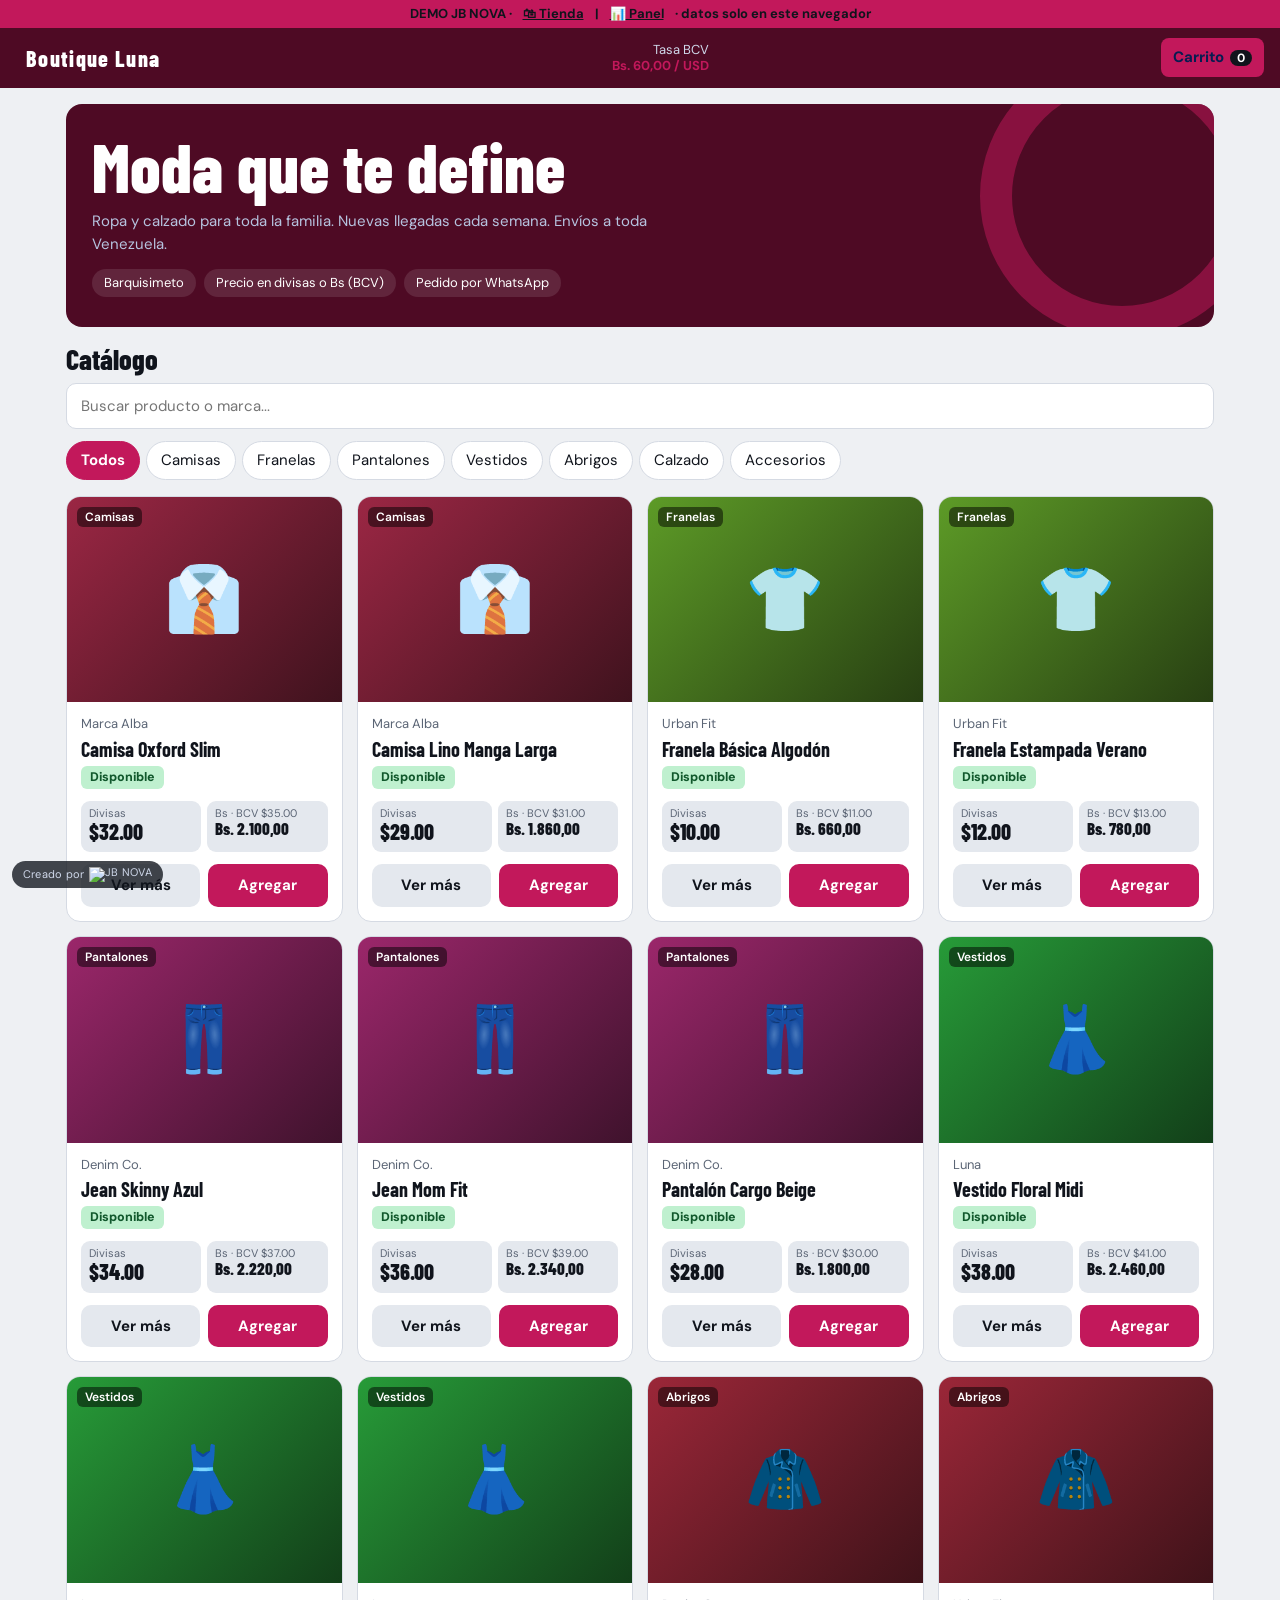
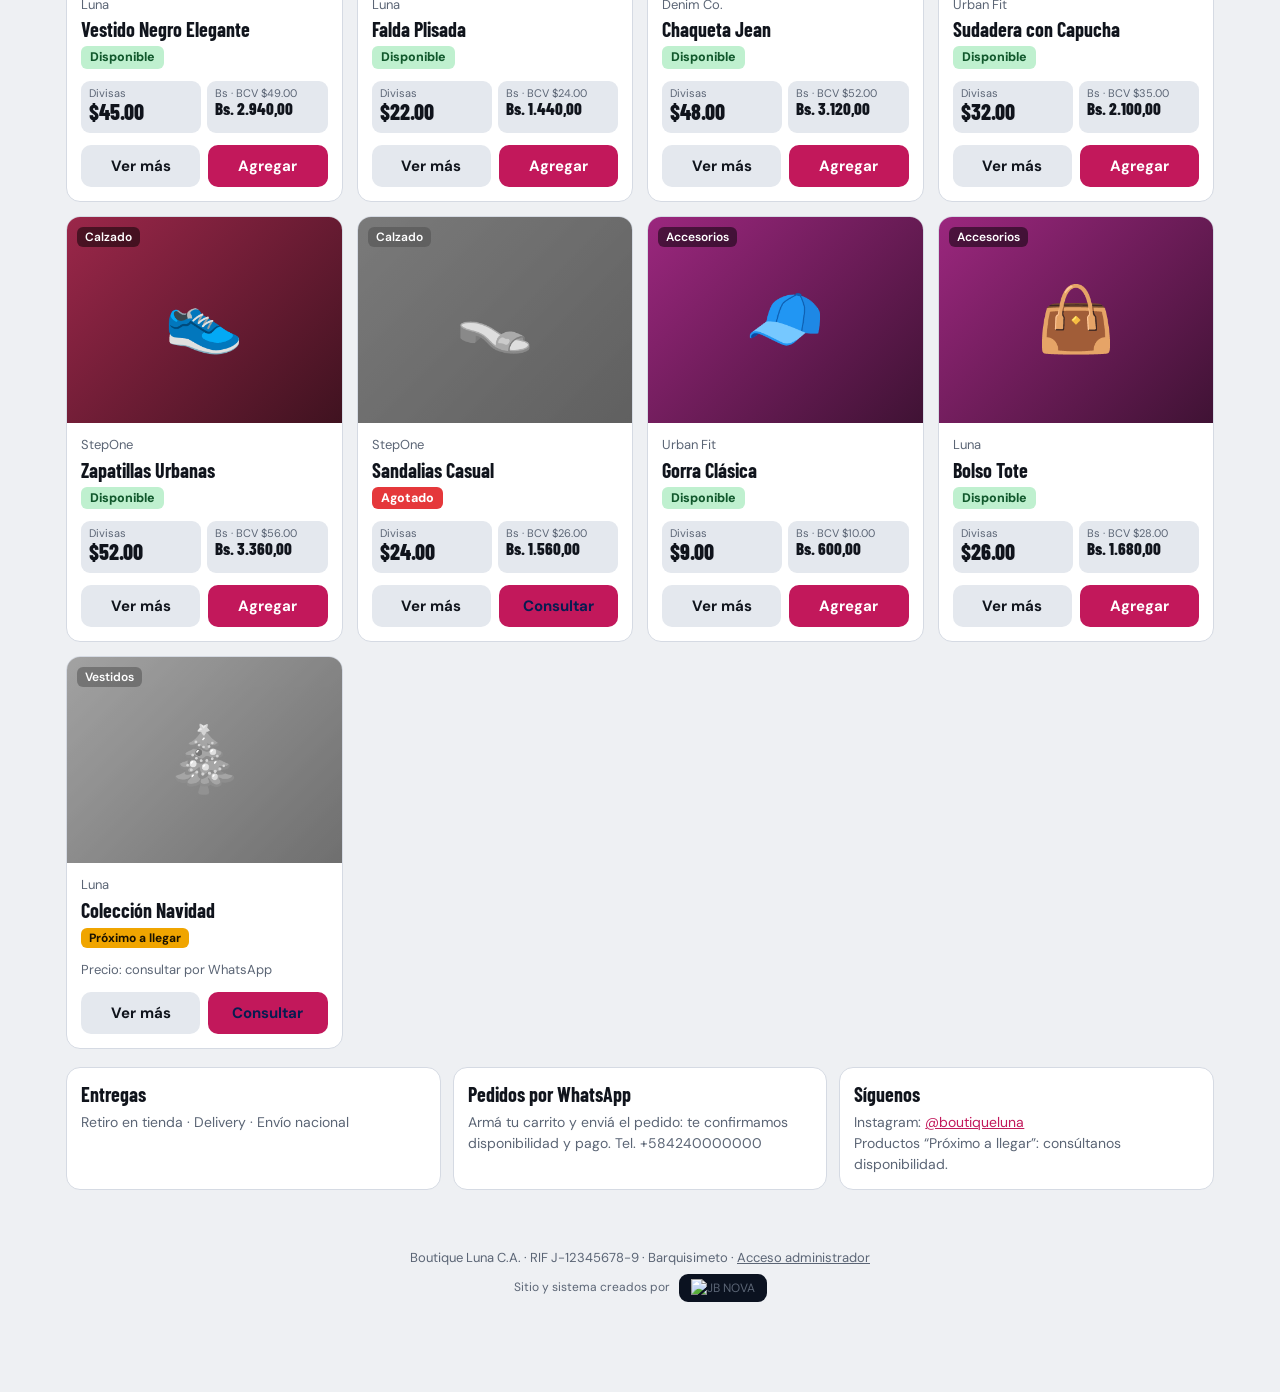
==== demo/index.html @ 73c5af09 "Base inicial: Panel Base (web + backend), demo Boutique Luna y plan de Novi Co-Authored-By: Claude S" ====
<!DOCTYPE html>
<html lang="es">
<head><base href="/">
<meta charset="utf-8">
<meta name="viewport" content="width=device-width, initial-scale=1, viewport-fit=cover">
<title>JB NOVA · Demo Panel de ventas e inventario</title><link rel="icon" href="icon-nav.png">
<link href="https://fonts.googleapis.com/css2?family=Barlow+Condensed:wght@600;700;800&family=DM+Sans:wght@400;500;700&display=swap" rel="stylesheet">
<style>
:root{--bg:#eef0f3;--sf:#fff;--sf2:#e4e8ee;--tx:#10141c;--mt:#5b6575;--bd:#d5dae3;--ac:#0a86b8;--hi:#00a5d6;--ok:#13a05a;--wr:#c98200;--er:#d93a3a;--nav:#071c51;
--hd:"Barlow Condensed","Arial Narrow",Impact,sans-serif;--bf:"DM Sans",system-ui,-apple-system,"Segoe UI",sans-serif}
@media (prefers-color-scheme:dark){:root{--bg:#0c111c;--sf:#151c2b;--sf2:#1d2638;--tx:#eef1f7;--mt:#93a0b8;--bd:#28324a;--ac:#2ba4d3;--nav:#051338}}
*{box-sizing:border-box}
html{scroll-padding-top:70px}
body{margin:0;background:var(--bg);color:var(--tx);font:15px/1.5 var(--bf);padding-bottom:env(safe-area-inset-bottom,0)}
button,input,select,textarea{font:inherit;color:inherit}
button{cursor:pointer}
:focus-visible{outline:3px solid var(--hi);outline-offset:2px}
header.top{position:sticky;top:0;z-index:20;background:var(--nav);color:#fff;display:flex;align-items:center;gap:12px;padding:10px 16px;padding-top:calc(10px + env(safe-area-inset-top,0))}
.logo{display:flex;align-items:center;gap:10px;font:800 26px/1 var(--hd);letter-spacing:.04em;color:#fff;text-decoration:none}
.logo small{display:block;font:500 11px/1 var(--bf);letter-spacing:.02em;color:#9fb0d0;margin-top:3px}
.rate{margin-left:auto;font-size:13px;color:#cfd8ea;text-align:right;line-height:1.2}
.rate b{color:var(--hi)}
.cartb{background:var(--hi);color:#071c51;border:0;border-radius:8px;padding:8px 12px;font-weight:700}
.cartb i{font-style:normal;margin-left:6px;background:#10141c;color:#fff;border-radius:99px;padding:0 7px;font-size:12px}
main{max-width:1180px;margin:0 auto;padding:16px}
.hero{background:var(--nav);color:#fff;border-radius:16px;padding:30px 26px;margin-bottom:18px;position:relative;overflow:hidden}
.hero h1{font:800 clamp(38px,7vw,68px)/.95 var(--hd);margin:0 0 12px;max-width:12em}
.hero p{margin:0 0 14px;color:#b6c3df;max-width:40em;white-space:pre-line}
.hero>*{position:relative;z-index:1}
.hero::after{content:"";position:absolute;right:-50px;top:-50px;width:220px;height:220px;border:32px solid var(--ac);border-radius:50%;opacity:.5;pointer-events:none}
.pills{display:flex;gap:8px;flex-wrap:wrap}
.pills span{background:#ffffff1c;border-radius:99px;padding:4px 12px;font-size:13px;color:#fff}
.sect{font:800 28px/1 var(--hd);margin:6px 0 10px}
.bar{display:flex;gap:10px;margin-bottom:12px}
.bar input{flex:1;min-width:0;padding:11px 14px;border-radius:10px;border:1px solid var(--bd);background:var(--sf)}
.bar .btn{flex-shrink:0;white-space:nowrap}
.chips{display:flex;gap:6px;flex-wrap:wrap;margin-bottom:16px}
.chip{border:1px solid var(--bd);background:var(--sf);border-radius:99px;padding:7px 14px}
.chip.on{background:var(--ac);border-color:var(--ac);color:#fff;font-weight:700}
.grid{display:grid;grid-template-columns:repeat(auto-fill,minmax(220px,1fr));gap:14px}
.card{background:var(--sf);border:1px solid var(--bd);border-radius:14px;overflow:hidden;display:flex;flex-direction:column}
.pic{aspect-ratio:4/3;display:grid;place-items:center;font-size:64px;position:relative;overflow:hidden;cursor:pointer}
.pic img{position:absolute;inset:0;width:100%;height:100%;object-fit:contain;background:#fff}
.pic em{position:absolute;left:10px;top:10px;font:600 12px var(--bf);font-style:normal;background:rgba(0,0,0,.5);color:#fff;border-radius:6px;padding:2px 8px;z-index:1}
.sold{filter:grayscale(1);opacity:.7}
.card .b{padding:12px 14px 14px;display:flex;flex-direction:column;gap:4px;flex:1}
.card h3{margin:0;font:700 20px/1.15 var(--hd);cursor:pointer}
.small{font-size:13px;color:var(--mt)}
.price{font:800 34px/1 var(--hd);margin-top:auto;padding-top:8px}
.row2{display:grid;grid-template-columns:1fr 1fr;gap:8px;margin-top:8px}
.btn{border:0;border-radius:10px;padding:10px 14px;font-weight:700;background:var(--ac);color:#fff}
.btn.hi{background:var(--hi);color:#071c51}
.btn.gh{background:var(--sf2);color:var(--tx)}
.btn.er{background:var(--er)}
.btn.sm{padding:6px 10px;font-size:13px}
.btn:disabled{opacity:.45;cursor:not-allowed}
.badge{display:inline-block;border-radius:6px;padding:1px 8px;font-size:12px;font-weight:700;color:#fff}
.ok{background:var(--ok)}.wr{background:var(--wr)}.er2{background:var(--er)}.pd{background:var(--wr)}.pg{background:var(--ac)}.en{background:var(--ok)}.ca{background:var(--mt)}
.layer{position:fixed;inset:0;z-index:40;display:none}
.layer.open{display:block}
.layer .ov{position:absolute;inset:0;background:rgba(0,0,0,.55)}
.layer .pn{position:absolute;background:var(--sf);overflow:auto;padding:16px}
#drawer .pn{right:0;top:0;bottom:0;width:min(430px,100%)}
#modal .pn{left:50%;top:50%;transform:translate(-50%,-50%);width:min(760px,94%);max-height:92vh;border-radius:16px}
.layer h2{font:800 28px/1 var(--hd);margin:0 0 12px}
.x{float:right;background:var(--sf2);border:0;border-radius:8px;width:34px;height:34px;font-size:18px}
.gal{display:grid;grid-template-columns:1.2fr 1fr;gap:18px}
.gal .pic{border-radius:12px;cursor:default}
.thumbs{display:flex;gap:6px;margin-top:8px;flex-wrap:wrap}
.thumbs img{width:54px;height:54px;object-fit:cover;border-radius:8px;border:2px solid var(--bd);cursor:pointer}
.spec{width:100%;border-collapse:collapse;margin:10px 0}
.spec td{padding:7px 4px;border-bottom:1px solid var(--bd);white-space:normal}
.spec td:first-child{color:var(--mt);width:42%}
.ln{display:flex;gap:10px;align-items:center;padding:8px 0;border-bottom:1px solid var(--bd)}
.ln>div{flex:1}
.qty{display:flex;gap:6px;align-items:center}
.qty button{width:30px;height:30px;border-radius:8px;border:1px solid var(--bd);background:var(--sf2)}
.f{display:grid;gap:8px;margin:12px 0}
.f label{font-size:13px;color:var(--mt);display:grid;gap:3px}
.f input,.f select,.f textarea,.t input,.t select{padding:10px 12px;border-radius:9px;border:1px solid var(--bd);background:var(--bg);width:100%}
.f2{display:grid;grid-template-columns:repeat(auto-fit,minmax(150px,1fr));gap:8px}
footer{text-align:center;color:var(--mt);font-size:13px;padding:24px 16px 90px}
footer a{color:var(--mt)}
#toast{position:fixed;left:50%;bottom:calc(84px + env(safe-area-inset-bottom,0));transform:translateX(-50%);background:var(--tx);color:var(--bg);padding:10px 18px;border-radius:10px;z-index:60;display:none;max-width:90%;text-align:center}
/* panel */
.ptop{position:sticky;top:0;z-index:20;background:var(--nav);color:#fff;display:flex;align-items:center;gap:10px;padding:10px 16px;padding-top:calc(10px + env(safe-area-inset-top,0))}
.ptop .btn{margin-left:auto}
#sec{padding-bottom:110px}
.pnav{position:fixed;bottom:0;left:0;right:0;z-index:25;background:var(--nav);display:flex;padding-bottom:env(safe-area-inset-bottom,0)}
.pnav button{flex:1;background:none;border:0;color:#9fb0d0;padding:8px 2px;font-size:11px;display:grid;gap:2px;justify-items:center}
.pnav button span{font-size:18px}
.pnav button.on{color:#fff;background:#ffffff14;font-weight:700}
.pnav button i{position:absolute;margin:-2px 0 0 18px;background:var(--er);color:#fff;border-radius:99px;font-style:normal;font-size:10px;padding:0 5px}
.kpis{display:grid;grid-template-columns:repeat(auto-fit,minmax(160px,1fr));gap:12px;margin-bottom:16px}
.kpi,.box,.ord{background:var(--sf);border:1px solid var(--bd);border-radius:12px;padding:14px}
.kpi span{color:var(--mt);font-size:13px}
.kpi b{display:block;font:800 34px/1.05 var(--hd)}
.kpi small{color:var(--mt)}
.two{display:grid;grid-template-columns:repeat(auto-fit,minmax(290px,1fr));gap:14px;margin-bottom:14px}
.box h3{margin:0 0 10px;font:700 20px var(--hd)}
.bar2{display:flex;align-items:center;gap:8px;margin:6px 0;font-size:14px}
.bar2 i{display:block;height:12px;background:var(--ac);border-radius:6px;min-width:4px}
.wrap{overflow-x:auto;background:var(--sf);border:1px solid var(--bd);border-radius:12px}
table.tb{border-collapse:collapse;width:100%;min-width:680px}
.tb th,.tb td{padding:9px 12px;text-align:left;border-bottom:1px solid var(--bd);white-space:nowrap}
.tb.inv td:first-child,.tb.inv th:first-child{white-space:normal;min-width:240px;max-width:380px}table.tb.inv{min-width:0}
.tb th{font-size:13px;color:var(--mt);font-weight:500}
.ord{margin-bottom:10px}
.ord .h{display:flex;gap:10px;align-items:center;flex-wrap:wrap;margin-bottom:6px}
.acts{display:flex;gap:6px;flex-wrap:wrap;margin-top:10px}
.tabs{display:flex;gap:6px;overflow-x:auto;margin-bottom:14px}
.tabs button{white-space:nowrap}
.gate{max-width:340px;margin:60px auto;text-align:center}
.gate input{width:100%;padding:12px;border-radius:10px;border:1px solid var(--bd);background:var(--sf);margin:10px 0;text-align:center;font-size:20px;letter-spacing:.3em}
.neg{color:var(--er)}.pos{color:var(--ok)}
.mark{position:fixed;left:12px;bottom:calc(12px + env(safe-area-inset-bottom,0));z-index:15;background:rgba(16,20,28,.78);color:#cfd8ea;font-size:11px;line-height:1;padding:6px 11px;border-radius:99px;pointer-events:none;letter-spacing:.02em}.mark b{color:var(--hi);font-weight:700}
.credit{font-size:12px;color:var(--mt);margin-top:6px}.jb{height:22px;vertical-align:middle;margin-left:6px}.credit .jb{height:30px;background:#0b1220;padding:5px 12px;border-radius:9px;box-sizing:border-box}.mark .jb{height:15px;margin-left:5px}.mark{display:flex;align-items:center}
.demo{background:var(--hi);color:#10141c;text-align:center;font-size:13px;padding:4px 8px;font-weight:700}
@media (max-width:640px){.subnav{gap:6px}.subnav .btn.may{padding:6px 8px;font-size:12px}.logo{font-size:18px;white-space:nowrap;gap:7px}.logo svg{width:28px;height:28px}header.top{gap:6px 8px;padding-left:12px;padding-right:12px;flex-wrap:wrap}.rate{font-size:11px;order:3;width:100%;text-align:center;margin-left:0}.rate br{display:none}.rate b{margin-left:4px}.subnav{margin-left:auto;display:flex;gap:6px}.cartb{padding:7px 9px;font-size:14px}table.tb.inv{min-width:0}.tb.inv .hm,.tb.inv .qty .hm{display:none}.tb.inv td:first-child,.tb.inv th:first-child{min-width:0;max-width:29vw;font-size:13px}.tb.inv .qty{gap:3px}.tb.inv td:last-child{padding-left:2px}.tb.inv th,.tb.inv td{padding:8px 6px;white-space:normal}.tb.inv .qty button{width:28px}.logo small{display:none}.gal{grid-template-columns:1fr}.hero{padding:22px 18px}.hero::after{width:140px;height:140px;border-width:22px;right:-50px;top:-60px;opacity:.35}#modal .pn{width:100%;max-height:100vh;height:100vh;border-radius:0;top:0;left:0;transform:none}.rate span{display:none}}

.logo img{height:40px;width:auto;display:block}.logo b{font:800 22px/1 var(--hd);letter-spacing:.06em;color:#fff}.logo b i{font-style:normal;color:#2ba4d3}
.hero{display:grid;grid-template-columns:1fr auto;gap:20px;align-items:center}.hero img.hl{width:200px;height:auto;border-radius:12px}
.two2{display:grid;grid-template-columns:repeat(auto-fit,minmax(230px,1fr));gap:12px;margin:18px 0}.info{background:var(--sf);border:1px solid var(--bd);border-radius:14px;padding:14px}.info h3{margin:0 0 6px;font:700 20px var(--hd)}.info p{margin:0;font-size:14px;color:var(--mt)}
.pagos img{width:100%;max-width:520px;border-radius:12px;display:block;margin:10px auto}
.pr2{display:grid;grid-template-columns:1fr 1fr;gap:6px;margin-top:auto;padding-top:8px}.pr2 div{background:var(--sf2);border-radius:9px;padding:6px 8px}.pr2 small{display:block;font-size:11px;color:var(--mt);line-height:1.1}.pr2 b{font:800 22px/1.1 var(--hd)}.pr2 .bs b{font-size:17px}
.pr2.one{grid-template-columns:1fr}
.st{display:inline-block;font-size:12.5px;font-weight:800;border-radius:6px;padding:2px 9px}.st.out{background:#e5383b;color:#fff}.st.ok{background:#bff0cf;color:#11582c}.st.low{background:#ff9a2e;color:#2b1700}
.alert{background:#ff9a2e1f;border:1px solid #ff9a2e;border-radius:10px;padding:11px 13px;margin:12px 0;font-size:14px;line-height:1.4}.alert .btn{margin-top:9px;width:100%}
.newo{position:fixed;top:12px;left:50%;transform:translateX(-50%);z-index:300;background:#00a5d6;color:#00121a;border-radius:14px;padding:13px 18px;box-shadow:0 10px 34px #000a;max-width:92vw;cursor:pointer;font-size:15px;line-height:1.35;animation:newo .35s ease-out}.newo b{font:800 20px var(--hd);display:block}@keyframes newo{from{opacity:0;transform:translate(-50%,-30px)}to{opacity:1;transform:translate(-50%,0)}}
.cr{background:#8e5cf7}
.cred{margin:10px 0 2px;padding:10px;border:1px solid #8e5cf766;border-radius:10px;background:#8e5cf714}
.meter{height:7px;border-radius:99px;background:#8884;margin:7px 0 9px;overflow:hidden}.meter i{display:block;height:100%;background:#8e5cf7}
.cuotas{display:flex;flex-wrap:wrap;gap:6px}.cq{font-size:12px;border:1px solid #8886;border-radius:8px;padding:3px 8px}.cq.ok{border-color:var(--ok);color:var(--ok)}.cq.late{border-color:var(--er);color:var(--er);font-weight:700}
.pgs{margin-top:8px}.ccard{border:1px solid #8884;border-radius:12px;padding:12px;margin:10px 0}.ccard details{margin-top:6px}
@media (max-width:480px){.pnav button{font-size:10px;padding:8px 0}.pnav button span{font-size:16px}}
.fotos{display:grid;gap:8px}.prev{display:flex;gap:8px;flex-wrap:wrap}.prev .th{position:relative;width:72px;height:72px;border-radius:9px;overflow:hidden;background:#1b2436}.prev .th img{width:100%;height:100%;object-fit:cover}.prev .th button{position:absolute;top:2px;right:2px;width:22px;height:22px;border-radius:99px;border:0;background:#000b;color:#fff;font-size:12px;line-height:1}
.tag{display:inline-block;background:#f0a500;color:#1a1200;border-radius:6px;padding:1px 8px;font-size:12px;font-weight:700}
.mbar{background:#0a86b8;color:#fff;text-align:center;font-size:13px;padding:5px 8px}.mbar button{background:#ffffff33;border:0;color:#fff;border-radius:6px;padding:2px 8px;margin-left:8px}
.subnav{display:flex;gap:8px;align-items:center;margin-left:auto}.subnav .btn{padding:7px 10px;font-size:13px}
@media (max-width:640px){.hero{grid-template-columns:1fr}.hero img.hl{display:none}.logo img{height:30px}.logo b{font-size:16px}.pr2 b{font-size:19px}}
.credit,.mark{cursor:pointer}.mark{pointer-events:auto!important}.credit:hover{opacity:.85}select.var{width:100%;margin:6px 0;padding:9px 10px;border-radius:9px;border:1px solid var(--bd);background:var(--bg);color:var(--tx)}.jbp h3{margin:16px 0 4px;font-family:var(--hd)}.jbp ul{margin:4px 0;padding-left:20px}
</style>
</head>
<body>
<div id="root"></div>
<div class="layer" id="drawer"><div class="ov" data-a="closeCart"></div><div class="pn" id="cart"></div></div>
<div class="layer" id="modal"><div class="ov" data-a="closeModal"></div><div class="pn" id="mbody"></div></div>
<div id="toast" role="status"></div>
<script>
"use strict";
/* ============ CONFIGURACIÓN ============
   Pegá acá la URL del Apps Script (termina en /exec).
   Si queda vacía, la página funciona en MODO DEMO (datos solo en este navegador). */
const API_URL = ""; /* PEGAR AQUI la URL /exec del Apps Script de este cliente (queda en modo demo mientras este vacio) */
/* ======================================= */
const DEMO = !API_URL;
/* Marca del creador: cambiá el nombre, o poné flotante:false para ocultar la etiqueta de la esquina. */
const CREADOR = {nombre:"JB NOVA", logo:"jbnova.png", flotante:true};
const jbHtml = () => '<div class="jbp"><div style="text-align:center"><img src="' + CREADOR.logo + '" alt="JB NOVA" style="max-height:64px;max-width:80%"><h2 style="margin:8px 0 2px">JB NOVA Digital Solutions</h2><p class="small" style="margin:0"><i>Tu negocio, ordenado y en línea.</i></p></div><h3>Quiénes somos</h3><p>Somos dos amigos que hemos trabajado juntos durante años en distintos proyectos, siempre con el sueño de crear algo propio. JB NOVA nace de esa experiencia y de las ganas de seguir aprendiendo. Ayudamos a negocios a ordenar su operación y a vender en línea, con soluciones simples, a su medida y con trato cercano.</p><h3>Qué hacemos</h3><ul><li>Tiendas en línea con panel de inventario, pedidos y caja.</li><li>Sistemas a medida en Google Sheets: inventario, ventas, créditos y clientes.</li><li>Automatización de reportes y tareas repetitivas.</li><li>Soporte y mejoras continuas después de la entrega.</li></ul><h3>Por qué elegirnos</h3><ul><li>Trato directo y respuesta rápida.</li><li>Cada solución se adapta a tu negocio.</li><li>Aprendemos y mejoramos contigo.</li></ul><a class="btn hi" style="display:block;text-align:center;text-decoration:none;padding:13px;margin-top:12px" target="_blank" rel="noopener" href="https://wa.me/584245760145?text=' + encodeURIComponent("Hola JB NOVA, vi su trabajo en la tienda de " + NEG.nombre + " y quiero más información.") + '">Escríbenos por WhatsApp</a><p class="small" style="text-align:center;margin-bottom:0">+58 424-5760145 · <a href="https://www.instagram.com/jbnova02" target="_blank" rel="noopener" style="color:var(--ac)">Instagram @jbnova02</a></p></div>';
const jbImg = () => '<img class="jb" src="' + CREADOR.logo + '" alt="' + esc(CREADOR.nombre) + '">';
const LSK = "jbnova_showcase_ropa_v1", PINK = "jbn_pin_s";
const ESTADOS = ["Pendiente", "Crédito", "Pagado", "Entregado", "Cancelado"];
const BADGE = {Pendiente:"pd", "Crédito":"cr", Pagado:"pg", Entregado:"en", Cancelado:"ca"};
const GASTOS = ["Mercadería", "Delivery / envíos", "Publicidad", "Local / servicios", "Sueldos", "Otros"];
const HUE = {"Proteínas":205,"Creatina":195,"Pre-entreno":215,"Aminoácidos":190,"Ganadores de peso":200,"Colágeno":185,"Quemadores":210,"Vitaminas y salud":195};
const PRODS = [{"id": 1, "nombre": "Camisa Oxford Slim", "categoria": "Camisas", "emoji": "👔", "imagenes": "", "descripcion": "Tallas S, M, L y XL disponibles. Colores según stock.", "especificaciones": "Marca: Marca Alba\nTallas: S - M - L - XL", "marca": "Marca Alba", "costo": 18, "precio": 32, "bcv": 35, "mayor": 26.2, "stock": 25, "minimo": 6, "activo": true, "proximo": false}, {"id": 2, "nombre": "Camisa Lino Manga Larga", "categoria": "Camisas", "emoji": "👔", "imagenes": "", "descripcion": "Tallas S, M, L y XL disponibles. Colores según stock.", "especificaciones": "Marca: Marca Alba\nTallas: S - M - L - XL", "marca": "Marca Alba", "costo": 16, "precio": 29, "bcv": 31, "mayor": 23.8, "stock": 18, "minimo": 5, "activo": true, "proximo": false}, {"id": 3, "nombre": "Franela Básica Algodón", "categoria": "Franelas", "emoji": "👕", "imagenes": "", "descripcion": "Tallas S, M, L y XL disponibles. Colores según stock.", "especificaciones": "Marca: Urban Fit\nTallas: S - M - L - XL", "marca": "Urban Fit", "costo": 5, "precio": 10, "bcv": 11, "mayor": 8.2, "stock": 60, "minimo": 12, "activo": true, "proximo": false}, {"id": 4, "nombre": "Franela Estampada Verano", "categoria": "Franelas", "emoji": "👕", "imagenes": "", "descripcion": "Tallas S, M, L y XL disponibles. Colores según stock.", "especificaciones": "Marca: Urban Fit\nTallas: S - M - L - XL", "marca": "Urban Fit", "costo": 6, "precio": 12, "bcv": 13, "mayor": 9.8, "stock": 8, "minimo": 10, "activo": true, "proximo": false}, {"id": 5, "nombre": "Jean Skinny Azul", "categoria": "Pantalones", "emoji": "👖", "imagenes": "", "descripcion": "Tallas S, M, L y XL disponibles. Colores según stock.", "especificaciones": "Marca: Denim Co.\nTallas: S - M - L - XL", "marca": "Denim Co.", "costo": 18, "precio": 34, "bcv": 37, "mayor": 27.9, "stock": 22, "minimo": 6, "activo": true, "proximo": false}, {"id": 6, "nombre": "Jean Mom Fit", "categoria": "Pantalones", "emoji": "👖", "imagenes": "", "descripcion": "Tallas S, M, L y XL disponibles. Colores según stock.", "especificaciones": "Marca: Denim Co.\nTallas: S - M - L - XL", "marca": "Denim Co.", "costo": 19, "precio": 36, "bcv": 39, "mayor": 29.5, "stock": 4, "minimo": 5, "activo": true, "proximo": false}, {"id": 7, "nombre": "Pantalón Cargo Beige", "categoria": "Pantalones", "emoji": "👖", "imagenes": "", "descripcion": "Tallas S, M, L y XL disponibles. Colores según stock.", "especificaciones": "Marca: Denim Co.\nTallas: S - M - L - XL", "marca": "Denim Co.", "costo": 15, "precio": 28, "bcv": 30, "mayor": 23.0, "stock": 14, "minimo": 5, "activo": true, "proximo": false}, {"id": 8, "nombre": "Vestido Floral Midi", "categoria": "Vestidos", "emoji": "👗", "imagenes": "", "descripcion": "Tallas S, M, L y XL disponibles. Colores según stock.", "especificaciones": "Marca: Luna\nTallas: S - M - L - XL", "marca": "Luna", "costo": 20, "precio": 38, "bcv": 41, "mayor": 31.2, "stock": 10, "minimo": 4, "activo": true, "proximo": false}, {"id": 9, "nombre": "Vestido Negro Elegante", "categoria": "Vestidos", "emoji": "👗", "imagenes": "", "descripcion": "Tallas S, M, L y XL disponibles. Colores según stock.", "especificaciones": "Marca: Luna\nTallas: S - M - L - XL", "marca": "Luna", "costo": 24, "precio": 45, "bcv": 49, "mayor": 36.9, "stock": 7, "minimo": 3, "activo": true, "proximo": false}, {"id": 10, "nombre": "Falda Plisada", "categoria": "Vestidos", "emoji": "👗", "imagenes": "", "descripcion": "Tallas S, M, L y XL disponibles. Colores según stock.", "especificaciones": "Marca: Luna\nTallas: S - M - L - XL", "marca": "Luna", "costo": 12, "precio": 22, "bcv": 24, "mayor": 18.0, "stock": 12, "minimo": 4, "activo": true, "proximo": false}, {"id": 11, "nombre": "Chaqueta Jean", "categoria": "Abrigos", "emoji": "🧥", "imagenes": "", "descripcion": "Tallas S, M, L y XL disponibles. Colores según stock.", "especificaciones": "Marca: Denim Co.\nTallas: S - M - L - XL", "marca": "Denim Co.", "costo": 26, "precio": 48, "bcv": 52, "mayor": 39.4, "stock": 9, "minimo": 3, "activo": true, "proximo": false}, {"id": 12, "nombre": "Sudadera con Capucha", "categoria": "Abrigos", "emoji": "🧥", "imagenes": "", "descripcion": "Tallas S, M, L y XL disponibles. Colores según stock.", "especificaciones": "Marca: Urban Fit\nTallas: S - M - L - XL", "marca": "Urban Fit", "costo": 17, "precio": 32, "bcv": 35, "mayor": 26.2, "stock": 30, "minimo": 8, "activo": true, "proximo": false}, {"id": 13, "nombre": "Zapatillas Urbanas", "categoria": "Calzado", "emoji": "👟", "imagenes": "", "descripcion": "Tallas S, M, L y XL disponibles. Colores según stock.", "especificaciones": "Marca: StepOne\nTallas: S - M - L - XL", "marca": "StepOne", "costo": 28, "precio": 52, "bcv": 56, "mayor": 42.6, "stock": 16, "minimo": 5, "activo": true, "proximo": false}, {"id": 14, "nombre": "Sandalias Casual", "categoria": "Calzado", "emoji": "👡", "imagenes": "", "descripcion": "Tallas S, M, L y XL disponibles. Colores según stock.", "especificaciones": "Marca: StepOne\nTallas: S - M - L - XL", "marca": "StepOne", "costo": 12, "precio": 24, "bcv": 26, "mayor": 19.7, "stock": 0, "minimo": 5, "activo": true, "proximo": false}, {"id": 15, "nombre": "Gorra Clásica", "categoria": "Accesorios", "emoji": "🧢", "imagenes": "", "descripcion": "Tallas S, M, L y XL disponibles. Colores según stock.", "especificaciones": "Marca: Urban Fit\nTallas: S - M - L - XL", "marca": "Urban Fit", "costo": 4, "precio": 9, "bcv": 10, "mayor": 7.4, "stock": 35, "minimo": 10, "activo": true, "proximo": false}, {"id": 16, "nombre": "Bolso Tote", "categoria": "Accesorios", "emoji": "👜", "imagenes": "", "descripcion": "Tallas S, M, L y XL disponibles. Colores según stock.", "especificaciones": "Marca: Luna\nTallas: S - M - L - XL", "marca": "Luna", "costo": 13, "precio": 26, "bcv": 28, "mayor": 21.3, "stock": 11, "minimo": 4, "activo": true, "proximo": false}, {"id": 17, "nombre": "Colección Navidad", "categoria": "Vestidos", "emoji": "🎄", "imagenes": "", "descripcion": "Próximamente.", "especificaciones": "Marca: Luna", "marca": "Luna", "costo": 0, "precio": 0, "bcv": 0, "mayor": 0, "stock": 0, "minimo": 0, "activo": true, "proximo": true}];
let NEG = {nombre:"Mi Negocio", rif:"", email:"", tel:"", ig:"", tt:"", lema:""};
const PBS = ["Pago Móvil","Transferencia"];
const SITE_MAYOR = /\/mayorista\/?$/.test(location.pathname); let mayor = SITE_MAYOR ? {nombre:"Mayorista"} : null;

const $ = id => document.getElementById(id);
const esc = s => String(s == null ? "" : s).replace(/[&<>"']/g, c => ({"&":"&amp;","<":"&lt;",">":"&gt;",'"':"&quot;","'":"&#39;"}[c]));
const r2 = n => Math.round(n * 100) / 100;
const usd = n => "$" + Number(n || 0).toFixed(2);
const bs = n => "Bs. " + (Number(n || 0) * C.tasa).toLocaleString("es-VE", {minimumFractionDigits:2, maximumFractionDigits:2});
const pad = n => String(n).padStart(2, "0");
function dkey(v){ if (typeof v === "string" && /^\d{4}-\d\d-\d\d$/.test(v)) return v; const d = new Date(v); return d.getFullYear() + "-" + pad(d.getMonth()+1) + "-" + pad(d.getDate()); }
const fdt = v => { const t = typeof v === 'string' && v.indexOf('T') > 0 ? Date.parse(v) : NaN; if (isNaN(t)) return fdate(v); const o = {timeZone:'America/Caracas'}, f = new Date(t).toLocaleDateString('en-GB', Object.assign({day:'2-digit',month:'2-digit',year:'numeric'}, o)), h = new Date(t).toLocaleTimeString('en-US', Object.assign({hour:'numeric',minute:'2-digit',hour12:true}, o)); return f + ' · ' + h.toLowerCase(); };
const fdate = v => { const k = dkey(v).split("-"); return k[2] + "/" + k[1] + "/" + k[0]; };
const tot = it => r2(it.reduce((a, i) => a + i.p * i.q, 0));
const isBs = m => PBS.includes(m);
const unit = (p, pg, may) => may ? (p.mayor > 0 ? p.mayor : 0) : (isBs(pg) ? (p.bcv || p.precio) : p.precio);
const bsx = n => "Bs. " + (Number(n || 0) * C.tasa).toLocaleString("es-VE", {minimumFractionDigits:2, maximumFractionDigits:2});
const money = n => usd(n) + ' <span class="small">· ' + bs(n) + '</span>';

let C = {negocio:"Mi Negocio", intro:"", tasa:1, whatsapp:"", entregas:[], pagos:[]};
const MOD = k => !C || C["mod_" + k] !== "NO";
function shade(h, f){ const n = parseInt(h.slice(1), 16), c = x => Math.max(0, Math.min(255, Math.round(x * (1 + f)))); return "#" + [(n >> 16) & 255, (n >> 8) & 255, n & 255].map(x => c(x).toString(16).padStart(2, "0")).join(""); }
function syncCfg(){
  NEG = {nombre:C.legal || C.negocio, rif:C.rif || "", email:C.correo || "", tel:C.whatsapp ? "+" + C.whatsapp : "", ig:C.instagram || "", tt:C.tiktok || "", lema:C.lema || ""};
  const st = document.documentElement.style;
  if (/^#[0-9a-f]{6}$/i.test(C.color || "")) { st.setProperty("--ac", C.color); st.setProperty("--hi", C.color); st.setProperty("--nav", shade(C.color, -0.6)); }
  modApply();
}
function modApply(){
  const hide = (sel, on) => document.querySelectorAll(sel).forEach(e => e.style.display = on ? "none" : "");
  const cr = !MOD("credito"), sa = !MOD("sabores"), ma = !MOD("mayorista"), ti = !MOD("tienda");
  hide('[data-a="credSet"],[data-a="payForm"],.chip[data-v="Crédito"]', cr);
  document.querySelectorAll(".kpi").forEach(k => { if (/Por cobrar/.test(k.textContent)) k.style.display = cr ? "none" : ""; });
  document.querySelectorAll("#sec .box").forEach(b => { const h = b.querySelector("h3"); if (!h) return; const t = h.textContent;
    if (/cuotas por cobrar/i.test(t)) b.style.display = cr ? "none" : "";
    if (/Compra mayorista/.test(t)) b.style.display = ma ? "none" : "";
    if (/Links de la tienda/.test(t)) { b.style.display = ti ? "none" : ""; b.querySelectorAll("label").forEach(l => { if (/mayorista/i.test(l.textContent)) l.style.display = ma ? "none" : ""; }); } });
  hide('[data-a="pflavor"],label[data-mod="sabor"]', sa);
  hide('a.btn[href="#"]', ti);
}
new MutationObserver(() => { clearTimeout(window.__mt); window.__mt = setTimeout(modApply, 30); }).observe(document.documentElement, {childList:true, subtree:true});
let CODS = [];
let P = [], O = [], E = [], K = [], CL = [], cliQ = "";
try { sessionStorage.setItem("jbn_pin_s", "1234"); } catch(e){}
let cart = [], q = "", cat = "Todos", admin = false, pin = ""; try { pin = sessionStorage.getItem(PINK) || ""; } catch(e){}
let tab = "res", statusF = "Todos", cajaD = dkey(new Date()), invQ = "", lastPend = null, done = null;
const pr = id => P.find(p => p.id === id);
const pname = p => p.nombre + (p.sabor ? " – " + p.sabor : "");
const FLAV_RE = /\s+(?:sabor|sabores)\s+/i;
const SZ_RE = /\s+(?:\d[\d.,]*\s*(?:servicios?|serv|lbs?|libras?|kgs?|gr?|gramos|ml|l|c[aá]psulas?|caps|tabletas|softgels|unidades|und)\b|servicios?\s+\d)/i;
const splitN = p => {
  if (p._s) return p._s;
  const n = String(p.nombre || "").replace(/\s+/g, " ").trim(); let b = n, f = "";
  if (p.sabor) f = String(p.sabor).trim();
  else { const m = FLAV_RE.exec(n);
    if (m) { const left = n.slice(0, m.index), rest = " " + n.slice(m.index + m[0].length), z = SZ_RE.exec(rest);
      if (z) { f = rest.slice(0, z.index).trim(); b = (left + rest.slice(z.index)).replace(/\s+/g, " ").trim(); } else { f = rest.trim(); b = left.trim(); } }
    else if (/\bunflavored\b/i.test(n)) { f = "Sin sabor"; b = n.replace(/\s*\bunflavored\b/i, "").replace(/\s+/g, " ").trim(); } }
  return p._s = {b, f};
};
const gkey = p => splitN(p).b.toLowerCase() + "|" + String(p.marca || "").trim().toLowerCase();
const flavLbl = (vs, x) => { const f = splitN(x).f || "Original", d = vs.filter(y => (splitN(y).f || "Original") === f); return f + (d.length > 1 ? " (" + (d.indexOf(x) + 1) + ")" : "") + (x.stock <= 0 && !x.proximo ? " (agotado)" : ""); };
const gvars = p => P.filter(x => gkey(x) === gkey(p) && (!mayor || x.mayor > 0));
let selV = {};
const LOW = 5, MIN = () => Number(C.min_mayor) || 5, unidades = () => cart.reduce((a, i) => a + i.q, 0);
function stTag(p){
  if (p.proximo) return '<span class="tag">Próximo a llegar</span>';
  if (p.stock <= 0) return '<span class="st out">Agotado</span>';
  return '<span class="st ok">Disponible</span>';
}
const imgs = p => String(p.imagenes || "").split(/[\n,]+/).map(s => s.trim()).filter(Boolean);
const bg = c => { const h = HUE[c] !== undefined ? HUE[c] : (c || "x").split("").reduce((a, ch) => a + ch.charCodeAt(0), 0) % 360; return "background:linear-gradient(135deg,hsl(" + h + " 60% 38%),hsl(" + h + " 55% 16%))"; };
function toast(m){ const t = $("toast"); t.textContent = m; t.style.display = "block"; clearTimeout(toast.t); toast.t = setTimeout(() => t.style.display = "none", 3200); }
function picHtml(p, big){
  const im = imgs(p), out = p.stock <= 0;
  return '<div class="pic ' + (out ? "sold" : "") + '" style="' + bg(p.categoria) + '" ' + (big ? "" : 'data-a="detail" data-id="' + p.id + '"') + '>' + (big ? "" : '<em>' + esc(p.categoria) + '</em>') + esc(p.emoji || "📦") + (im[0] ? '<img class="pimg" loading="lazy" alt="' + esc(p.nombre) + '" src="' + esc(im[0]) + '">' : "") + '</div>';
}
document.addEventListener("error", e => { if (e.target.classList && e.target.classList.contains("pimg")) e.target.style.display = "none"; }, true);

/* ============ API ============ */
async function api(action, data){
  const body = Object.assign({action}, data || {}); if (pin) body.pin = pin; if (mayor && (action === "order" || action === "catalog")) body.mayor = true;
  if (DEMO) return local(JSON.parse(JSON.stringify(body)));
  /* API real: enviar mayor.codigo en catalog/order */
  const r = await fetch(API_URL, {method:"POST", headers:{"Content-Type":"text/plain;charset=utf-8"}, body:JSON.stringify(body)});
  const j = await r.json(); if (!j.ok) throw new Error(j.error || "Error del servidor"); return j;
}
function apply(j){ if (j.clientes) CL = j.clientes; if (j.codigos) CODS = j.codigos; if (j.config) { C = j.config; syncCfg(); } if (j.products) P = j.products; if (j.orders) O = j.orders; if (j.expenses) E = j.expenses; if (j.cierres) K = j.cierres; }
async function run(action, data, msg){
  try { const j = await api(action, data); apply(j); if (msg) toast(msg); return j; }
  catch(err){ toast(err.message || "No se pudo completar. Revisá la conexión."); return null; }
}

/* ============ MODO DEMO (espejo del Apps Script) ============ */
let D = null;
function seedDemo(){
  const ps = PRODS.map(p => Object.assign({}, p));
  const d = (n, h) => new Date(Date.now() - n * 864e5 - (h || 0) * 36e5).toISOString();
  const P = id => ps.find(x => x.id === id);
  const it = (id, q, m, bs) => { const p = P(id); return {id:p.id, n:pname(p), q, p:m ? p.mayor : (bs ? p.bcv : p.precio), c:p.costo, m:p.marca}; };
  const T = a => r2(a.reduce((x, i) => x + i.p * i.q, 0));
  const O = (id, dias, hor, cli, tel, ent, dir, pago, tipo, items, est, extra) => Object.assign({id, fecha:d(dias, hor), cliente:cli, telefono:tel, entrega:ent, direccion:dir, pago, tipo, items, total:T(items), estado:est, fecha_pago:(est === "Pagado" || est === "Entregado") ? d(dias, hor) : "", nota:+id.slice(4) - 1000}, extra || {});
  const cr = O("PED-1009", 9, 0, "Andrea Gómez", "04141234567", "Entrega personal", "", "Efectivo $", "Detal · Divisas", [it(8,1), it(13,1)], "Crédito", {credito:true, cuotas:3});
  cr.venc = [{f:dkey(d(2)), m:r2(cr.total / 3)}, {f:dkey(d(-5)), m:r2(cr.total / 3)}, {f:dkey(d(-12)), m:r2(cr.total - 2 * r2(cr.total / 3))}];
  cr.pagos = [{f:dkey(d(9)), m:30, mt:"Efectivo $", n:"Inicial"}, {f:dkey(d(2)), m:r2(cr.total / 3), mt:"Zelle", n:"Cuota 1"}]; cr.abonado = r2(30 + r2(cr.total / 3));
  return {pin:"1234", codigos:[{codigo:"MAYOR-DEMO", nombre:"Distribuidora Demo C.A."}, {codigo:"MODAS-LARA", nombre:"Modas Lara C.A."}],
    config:{negocio:"Boutique Luna", titulo:"Moda que te define", intro:"Ropa y calzado para toda la familia. Nuevas llegadas cada semana. Envíos a toda Venezuela.", tasa:60, whatsapp:"584240000000", entregas:["Retiro en tienda","Delivery","Envío nacional"], pagos:["Efectivo $","Zelle","Pago Móvil","Transferencia"], rif:"J-12345678-9", correo:"ventas@boutiqueluna.com", instagram:"boutiqueluna", tiktok:"", legal:"Boutique Luna C.A.", ciudad:"Barquisimeto", lema:"MODA PARA TODOS", color:"#c2185b", logo_url:"", mod_tienda:"SI", mod_mayorista:"SI", mod_credito:"SI", mod_sabores:"NO", min_mayor:6, notas_publicas:"SI"},
    products:ps, cierres:[{fecha:dkey(d(1)), ventas:96, gastos:11, efectivo_esperado:105, efectivo_contado:105, diferencia:0, notas:"Cierre sin novedad", fondo:20, cobros_efectivo:96, gastos_efectivo:11}, {fecha:dkey(d(2)), ventas:140, gastos:6, efectivo_esperado:84, efectivo_contado:83, diferencia:-1, notas:"Faltó $1 de vuelto", fondo:20, cobros_efectivo:70, gastos_efectivo:6}],
    expenses:[{id:1,fecha:dkey(d(8)),categoria:"Publicidad",descripcion:"Anuncios Instagram",monto:25,pago:"Zelle"},{id:2,fecha:dkey(d(6)),categoria:"Mercadería",descripcion:"Compra de franelas",monto:120,pago:"Transferencia"},{id:3,fecha:dkey(d(3)),categoria:"Local / servicios",descripcion:"Luz y aseo",monto:18,pago:"Efectivo"},{id:4,fecha:dkey(d(1)),categoria:"Delivery / envíos",descripcion:"Motorizado",monto:11,pago:"Efectivo"},{id:5,fecha:dkey(d(0)),categoria:"Otros",descripcion:"Bolsas y etiquetas",monto:7,pago:"Efectivo"}],
    clientes:[{id:1,nombre:"Andrea Gómez",telefono:"04141234567",direccion:"Av. Lara, Res. Los Pinos, Barquisimeto",notas:"Prefiere vestidos talla S",fecha:d(30)},{id:2,nombre:"Luisana Pérez",telefono:"04122345678",direccion:"Urb. El Parque, calle 4",notas:"Cliente frecuente. Paga por Zelle",fecha:d(28)},{id:3,nombre:"Carlos Rivas",telefono:"04243456789",direccion:"Centro, Carrera 19 con calle 30",notas:"Jeans talla 32",fecha:d(25)},{id:4,nombre:"María Fernanda Silva",telefono:"04164567890",direccion:"Av. Venezuela, Edif. Torre Sur",notas:"Pide por WhatsApp, entrega a domicilio",fecha:d(20)},{id:5,nombre:"José Gregorio Mora",telefono:"04125678901",direccion:"Cabudare, Urb. Las Mercedes",notas:"",fecha:d(18)},{id:6,nombre:"Daniela Torres",telefono:"04146789012",direccion:"Este de la ciudad, Av. Los Leones",notas:"Calzado talla 38",fecha:d(12)},{id:7,nombre:"Pedro Linares",telefono:"04247890123",direccion:"Barrio Obrero, calle 12",notas:"Compra para regalo",fecha:d(8)},{id:8,nombre:"Yelitza Colmenárez",telefono:"04168901234",direccion:"Av. Pedro León Torres",notas:"Cliente VIP, descuento 5%",fecha:d(5)}],
    orders:[
      O("PED-1001", 10, 2, "Luisana Pérez", "04122345678", "Delivery", "Urb. El Parque, calle 4", "Zelle", "Detal · Divisas", [it(8,1), it(15,2)], "Entregado"),
      O("PED-1002", 9, 5, "Carlos Rivas", "04243456789", "Retiro en tienda", "", "Pago Móvil", "Detal · Bs (BCV)", [it(5,2,false,true), it(3,2,false,true)], "Entregado"),
      O("PED-1003", 8, 3, "María Fernanda Silva", "04164567890", "Delivery", "Av. Venezuela, Torre Sur", "Efectivo $", "Detal · Divisas", [it(11,1), it(16,1)], "Entregado"),
      O("PED-1004", 6, 1, "Modas Lara C.A.", "04125551234", "Envío nacional", "Carora", "Efectivo $", "Mayorista · MODAS-LARA", [it(3,24,true), it(4,12,true), it(15,12,true)], "Entregado"),
      O("PED-1005", 5, 4, "Daniela Torres", "04146789012", "Retiro en tienda", "", "Zelle", "Detal · Divisas", [it(13,1), it(15,1)], "Entregado"),
      O("PED-1006", 4, 2, "José Gregorio Mora", "04125678901", "Delivery", "Cabudare, Las Mercedes", "Pago Móvil", "Detal · Bs (BCV)", [it(12,1,false,true), it(7,1,false,true)], "Entregado"),
      O("PED-1007", 3, 6, "Pedro Linares", "04247890123", "Retiro en tienda", "", "Efectivo $", "Detal · Divisas", [it(1,2), it(10,1)], "Pagado"),
      O("PED-1013", 0, 2, "Yelitza Colmenárez", "04168901234", "Retiro en tienda", "", "Efectivo $", "Detal · Divisas", [it(1,1), it(15,2)], "Pagado"),
      O("PED-1008", 2, 3, "Yelitza Colmenárez", "04168901234", "Delivery", "Av. Pedro León Torres", "Zelle", "Detal · Divisas", [it(9,1), it(14,1)], "Pagado"),
      cr,
      O("PED-1010", 1, 5, "Andrea Gómez", "04141234567", "Envío nacional", "Barquisimeto", "Transferencia", "Detal · Bs (BCV)", [it(6,1,false,true), it(2,1,false,true)], "Pendiente"),
      O("PED-1011", 0, 3, "Luisana Pérez", "04122345678", "Retiro en tienda", "", "Efectivo $", "Detal · Divisas", [it(3,2), it(4,1)], "Pagado"),
      O("PED-1012", 0, 1, "Distribuidora Demo C.A.", "", "Envío nacional", "Valencia", "Efectivo $", "Mayorista · MAYOR-DEMO", [it(3,30,true), it(12,10,true)], "Pendiente")
    ]};
}
function dsave(){ try { localStorage.setItem(LSK, JSON.stringify(D)); } catch(e){} }
function dsync(){ try { const x = JSON.parse(localStorage.getItem(LSK)); if (x && x.products) D = x; } catch(e){} }
function dload(){ if (D) return; try { D = JSON.parse(localStorage.getItem(LSK)); } catch(e){ D = null; } if (!D || !D.products) { D = seedDemo(); dsave(); } }
function snap(){ return {ok:true, config:D.config, products:D.products, orders:D.orders, expenses:D.expenses, cierres:D.cierres, codigos:D.codigos, clientes:D.clientes || []}; }
const cliMay = c => (D.codigos || []).find(x => x.codigo.toUpperCase() === String(c || "").trim().toUpperCase());
function cl(s, n){ return String(s == null ? "" : s).trim().slice(0, n); }
function local(b){
  dload(); const a = b.action;
  if (a === "catalog") { return {ok:true, config:D.config, products:D.products.filter(p => p.activo).map(p => { const c = Object.assign({}, p); delete c.costo; return c; })}; }
  if (a === "order") {
    const items = [], cm = b.mayor === true; if (cm && !/efectivo/i.test(String(b.pago || ""))) throw new Error("La compra mayorista es solo en efectivo");
    (b.items || []).forEach(l => { const p = D.products.find(x => x.id === l.id && x.activo), qn = Math.floor(+l.q);
      if (!p || !(qn > 0) || qn > 99) throw new Error("Producto inválido");
      if (p.stock < qn) throw new Error("Sin stock suficiente: " + pname(p));
      const up = unit(p, b.pago, !!cm); if (!(up > 0)) throw new Error("Consultar precio por WhatsApp: " + p.nombre);
      items.push({id:p.id, n:pname(p), q:qn, p:up, c:p.costo, m:p.marca || ""}); });
    if (!items.length) throw new Error("El carrito está vacío");
    if (!cl(b.cliente, 80)) throw new Error("Falta el nombre");
    items.forEach(i => D.products.find(x => x.id === i.id).stock -= i.q);
    const id = "PED-" + (D.orders.reduce((m, x) => Math.max(m, +(/^PED-(\d+)$/.exec(x.id) || [0, 0])[1]), 1000) + 1);
    D.orders.push({id, fecha:new Date().toISOString(), cliente:cl(b.cliente,80), telefono:cl(b.telefono,30), entrega:cl(b.entrega,40), direccion:cl(b.direccion,160), pago:cl(b.pago,40), tipo:cm ? "Mayorista" : (isBs(b.pago) ? "Detal · Bs (BCV)" : "Detal · Divisas"), items, total:tot(items), estado:"Pendiente", fecha_pago:""});
    dsave(); return {ok:true, id, items, total:tot(items), tipo:D.orders[D.orders.length-1].tipo, fecha:D.orders[D.orders.length-1].fecha, config:D.config};
  }
  if (b.pin !== D.pin) throw new Error("PIN incorrecto");
  if (a === "pulse") { dsync(); const l = D.orders.slice().sort((x, y) => Date.parse(y.fecha) - Date.parse(x.fecha))[0]; return {ok:true, ult:l ? l.id : "", t:l ? Date.parse(l.fecha) : 0}; }
  if (a === "load") { dsync(); return snap(); }
  if (a === "order_del") {
    if (b.clave !== D.pin) throw new Error("Clave incorrecta");
    const o = D.orders.find(x => x.id === b.id); if (!o) throw new Error("Pedido no encontrado");
    if (o.estado !== "Cancelado") o.items.forEach(i => { const p = D.products.find(x => x.id === i.id); if (p) p.stock += i.q; });
    D.orders = D.orders.filter(x => x.id !== b.id); dsave(); return snap();
  }
  if (a === "product_del") { if (b.clave !== D.pin) throw new Error("Clave incorrecta"); D.products = D.products.filter(x => x.id !== b.id); dsave(); return snap(); }
  if (a === "pin_change") { if (b.actual !== D.pin) throw new Error("La clave actual no es correcta"); if (String(b.nueva || "").length < 4) throw new Error("La clave nueva es muy corta"); D.pin = b.nueva; dsave(); return snap(); }
  if (a === "credit_set") {
    const o = D.orders.find(x => x.id === b.id); if (!o) throw new Error("Pedido no encontrado");
    if (o.estado !== "Pendiente") throw new Error("Solo un pedido pendiente puede pasar a crédito");
    const n = Math.floor(+b.cuotas); if (!(n >= 1 && n <= 36)) throw new Error("Las cuotas deben ser de 1 a 36");
    let venc = []; if (Array.isArray(b.venc) && b.venc.length) { if (b.venc.length !== n) throw new Error("Las fechas no coinciden con las cuotas"); let ac = 0; venc = b.venc.map((v, i) => { const m = i === n - 1 ? r2(o.total - ac) : r2(o.total / n); ac += m; return {f:v.f, m}; }); }
    Object.assign(o, {credito:true, cuotas:n, abonado:0, pagos:[], venc, estado:"Crédito"}); dsave(); return snap();
  }
  if (a === "credit_pay") {
    const o = D.orders.find(x => x.id === b.id); if (!o) throw new Error("Pedido no encontrado");
    if (!o.credito || o.estado !== "Crédito") throw new Error("Este pedido no tiene saldo a crédito por cobrar");
    const m = r2(+b.monto), saldo = r2(o.total - (o.abonado || 0));
    if (!(m > 0)) throw new Error("Escribe el monto del pago"); if (m > saldo + 0.005) throw new Error("El pago es mayor al saldo pendiente ($" + saldo.toFixed(2) + ")");
    const f = /^\d{4}-\d\d-\d\d$/.test(String(b.fecha || "")) ? b.fecha : dkey(new Date());
    o.pagos.push({f, m, mt:cl(b.pago, 40) || o.pago, n:cl(b.nota, 80)}); o.abonado = r2(o.pagos.reduce((x, p) => x + p.m, 0));
    if (o.abonado >= o.total - 0.005) { o.abonado = o.total; o.estado = "Pagado"; o.fecha_pago = f; }
    dsave(); return snap();
  }
  if (a === "credit_pay_del") {
    if (b.clave !== D.pin) throw new Error("Clave incorrecta");
    const o = D.orders.find(x => x.id === b.id); if (!o || !o.credito) throw new Error("Pedido no encontrado");
    if (!(b.idx >= 0 && b.idx < o.pagos.length)) throw new Error("Pago no encontrado");
    o.pagos.splice(b.idx, 1); o.abonado = r2(o.pagos.reduce((x, p) => x + p.m, 0)); if (o.abonado < o.total - 0.005) { o.estado = "Crédito"; o.fecha_pago = ""; }
    dsave(); return snap();
  }
  if (a === "cust_save") {
    D.clientes = D.clientes || []; const c = b.cliente || {}, nombre = cl(c.nombre, 80); if (!nombre) throw new Error("El nombre es obligatorio");
    const f = {nombre, telefono:cl(c.telefono, 30), direccion:cl(c.direccion, 160), notas:cl(c.notas, 300)};
    if (c.id) { const ex = D.clientes.find(x => x.id === c.id); if (!ex) throw new Error("Cliente no encontrado"); Object.assign(ex, f); } else D.clientes.push(Object.assign({id:Math.max(0, ...D.clientes.map(x => x.id)) + 1, fecha:new Date().toISOString()}, f));
    dsave(); return snap();
  }
  if (a === "cust_del") { if (b.clave !== D.pin) throw new Error("Clave incorrecta"); D.clientes = (D.clientes || []).filter(x => x.id !== b.id); dsave(); return snap(); }
  if (a === "order_status") {
    const o = D.orders.find(x => x.id === b.id); if (!o) throw new Error("Pedido no encontrado");
    if (o.estado === "Cancelado") throw new Error("El pedido ya está cancelado");
    if (b.estado === "Cancelado" && o.abonado > 0) throw new Error("Este crédito ya tiene pagos registrados. Si fue un error, elimina el pedido.");
    if (o.credito && o.estado === "Crédito" && (b.estado === "Pagado" || b.estado === "Entregado")) throw new Error("Es un pedido a crédito: registra los pagos hasta completar el saldo.");
    if (b.estado === "Cancelado") o.items.forEach(i => { const p = D.products.find(x => x.id === i.id); if (p) p.stock += i.q; });
    if ((b.estado === "Pagado" || b.estado === "Entregado") && !o.fecha_pago) o.fecha_pago = new Date().toISOString();
    o.estado = b.estado; dsave(); return snap();
  }
  if (a === "product_save") {
    const p = b.product, c = {nombre:cl(p.nombre,120), categoria:cl(p.categoria,40) || "Otros", emoji:cl(p.emoji,4) || "📦", imagenes:cl(p.imagenes,2000), descripcion:cl(p.descripcion,1000), especificaciones:cl(p.especificaciones,1500), costo:+p.costo || 0, precio:+p.precio || 0, bcv:+p.bcv || 0, mayor:+p.mayor || 0, marca:cl(p.marca,60), sabor:cl(p.sabor,60), proximo:!!p.proximo, stock:Math.max(0, Math.floor(+p.stock) || 0), minimo:Math.max(0, Math.floor(+p.minimo) || 0), activo:!!p.activo, codigo:cl(p.codigo,40)};
    if (!c.nombre) throw new Error("El nombre es obligatorio");
    if (p.id) Object.assign(D.products.find(x => x.id === p.id), c); else D.products.push(Object.assign({id:Math.max(0, ...D.products.map(x => x.id)) + 1}, c));
    dsave(); return snap();
  }
  if (a === "foto") throw new Error("La subida de fotos no está disponible en la demo");
  if (a === "stock_adjust") { const p = D.products.find(x => x.id === b.id); p.stock = Math.max(0, p.stock + Math.floor(+b.delta)); dsave(); return snap(); }
  if (a === "expense_add") { const e = b.expense; if (!(+e.monto > 0)) throw new Error("Monto inválido"); D.expenses.push({id:Date.now(), fecha:dkey(e.fecha), categoria:cl(e.categoria,40), descripcion:cl(e.descripcion,160), monto:r2(+e.monto), pago:cl(e.pago,20) || "Efectivo"}); dsave(); return snap(); }
  if (a === "expense_del") { D.expenses = D.expenses.filter(x => x.id !== b.id); dsave(); return snap(); }
  if (a === "config_save") { const c = b.config; D.config = {negocio:cl(c.negocio,60) || "Tienda", intro:cl(c.intro,600), titulo:cl(c.titulo,80), tasa:+c.tasa > 0 ? +c.tasa : D.config.tasa, whatsapp:String(c.whatsapp || "").replace(/\D/g,""), entregas:c.entregas, pagos:c.pagos, min_mayor:Math.max(1, +c.min_mayor || 5)}; ["legal","rif","correo","instagram","tiktok","lema","ciudad","color","logo_url","mod_tienda","mod_mayorista","mod_credito","mod_sabores"].forEach(k => { if (c[k] !== undefined) D.config[k] = cl(c[k], 200); }); dsave(); return snap(); }
  if (a === "close_save") { const c = b.cierre; D.cierres = D.cierres.filter(x => x.fecha !== c.fecha); D.cierres.push(c); dsave(); return snap(); }
  if (a === "reset") { D = seedDemo(); dsave(); return snap(); }
  throw new Error("Acción desconocida");
}

/* ============ ROUTER ============ */
const isPanel = () => location.hash === "#panel" || !MOD("tienda");
function render(){
  document.title = C.negocio + (C.lema ? " | " + C.lema : "");
  if (isPanel()) panel(); else store();
}
window.addEventListener("hashchange", () => { closeModal(); cartOpen(false); render(); window.scrollTo(0, 0); });

/* ============ TIENDA ============ */
function store(){
  const n = cart.reduce((a, i) => a + i.q, 0), cats = ["Todos", ...new Set(P.filter(p => !mayor || p.mayor > 0).map(p => p.categoria))];
  $("root").innerHTML = (DEMO ? '<div class="demo">DEMO JB NOVA · <a href="#" style="color:#10141c;margin:0 8px;text-decoration:underline">🛍 Tienda</a> | <a href="#panel" style="color:#10141c;margin:0 8px;text-decoration:underline">📊 Panel</a> · datos solo en este navegador</div>' : '') + (mayor ? '<div class="mbar">Catálogo mayorista · compra mínima ' + MIN() + ' unidades</div>' : '') +
  '<header class="top"><a class="logo" href="#"><img src="icon-nav.png" alt=""><b>' + esc(C.negocio) + '</b></a>' +
  '<div class="rate"><span>Tasa BCV</span><br><b style="white-space:nowrap">Bs. ' + Number(C.tasa).toLocaleString("es-VE", {minimumFractionDigits:2}) + ' / USD</b></div><div class="subnav">' + "" + '<button class="cartb" data-a="openCart">Carrito<i>' + n + '</i></button></div></header>' +
  '<main><section class="hero"><div><h1>' + esc(C.titulo || C.negocio) + '</h1><p>' + esc(C.intro) + '</p><div class="pills">' + (C.ciudad ? '<span>' + esc(C.ciudad) + '</span>' : "") + '<span>Precio en divisas o Bs (BCV)</span><span>Pedido por WhatsApp</span></div></div></section>' +
  '<h2 class="sect">Catálogo' + (mayor ? " mayorista" : "") + '</h2><div class="bar"><input id="q" type="search" placeholder="Buscar producto o marca..." value="' + esc(q) + '"></div>' +
  '<div class="chips">' + cats.map(c => '<button class="chip ' + (c === cat ? "on" : "") + '" data-a="cat" data-v="' + esc(c) + '">' + esc(c) + '</button>').join("") + '</div><div class="grid" id="grid"></div>' +
  '<div class="two2"><div class="info"><h3>Entregas</h3><p>' + esc((C.entregas || []).join(" · ")) + '</p></div><div class="info"><h3>Pedidos por WhatsApp</h3><p>Armá tu carrito y enviá el pedido: te confirmamos disponibilidad y pago. Tel. ' + esc(NEG.tel) + '</p></div><div class="info"><h3>Síguenos</h3><p>' + (NEG.ig ? 'Instagram: <a href="https://instagram.com/' + NEG.ig + '" target="_blank" rel="noopener" style="color:var(--ac)">@' + NEG.ig + '</a><br>' : "") + (NEG.tt ? 'TikTok: <a href="https://www.tiktok.com/@' + NEG.tt + '" target="_blank" rel="noopener" style="color:var(--ac)">@' + NEG.tt + '</a><br>' : "") + 'Productos “Próximo a llegar”: consúltanos disponibilidad.</p></div></div><div class="pagos"><img src="pagos.jpg" alt="Métodos de pago" onerror="this.parentNode.style.display=\'none\'"></div></main>' +
  '<footer>' + esc(NEG.nombre) + (NEG.rif ? ' · RIF ' + esc(NEG.rif) : '') + (C.ciudad ? ' · ' + esc(C.ciudad) : '') + ' · <a href="#panel">Acceso administrador</a><div class="credit" data-a="jb" role="button" tabindex="0" title="Conoce JB NOVA">Sitio y sistema creados por ' + jbImg() + '</div></footer>' + (CREADOR.flotante ? '<div class="mark" data-a="jb" role="button" tabindex="0" title="Conoce JB NOVA">Creado por ' + jbImg() + '</div>' : '');
  grid(); cartR();
}
function priceBox(p){
  if (mayor) { const m = unit(p, "", true); return m ? '<div class="pr2"><div><small>Mayorista (divisas)</small><b>' + usd(m) + '</b></div><div class="bs"><small>En Bs (tasa BCV)</small><b>' + bsx(m) + '</b></div></div>' : '<div class="small" style="margin-top:auto;padding-top:8px">Precio mayorista: consultar</div>'; }
  if (!(p.precio > 0)) return '<div class="small" style="margin-top:auto;padding-top:8px">Precio: consultar por WhatsApp</div>';
  return '<div class="pr2"><div><small>Divisas</small><b>' + usd(p.precio) + '</b></div><div class="bs"><small>Bs · BCV ' + usd(p.bcv || p.precio) + '</small><b>' + bsx(p.bcv || p.precio) + '</b></div></div>';
}
const canBuy = p => p.stock > 0 && !p.proximo && (mayor ? unit(p, "", true) > 0 : p.precio > 0);
const waAsk = p => "https://wa.me/" + C.whatsapp + "?text=" + encodeURIComponent("Hola " + NEG.nombre + ", quiero consultar por: " + pname(p));
function grid(){
  const ql = q.toLowerCase(), l = P.filter(p => (!mayor || p.mayor > 0) && (cat === "Todos" || p.categoria === cat) && (p.nombre + " " + (p.sabor || "") + " " + (p.marca || "") + " " + (p.codigo || "")).toLowerCase().includes(ql));
  const gr = [], ix = {};
  l.forEach(p => { const k = gkey(p); if (ix[k] === undefined) { ix[k] = gr.length; gr.push([]); } gr[ix[k]].push(p); });
  $("grid").innerHTML = gr.length ? gr.map(vs => {
    const k = gkey(vs[0]), p = vs.find(x => x.id === selV[k]) || vs.find(canBuy) || vs[0], st = stTag(p);
    const sel = vs.length > 1 ? '<select class="var" data-k="' + esc(k) + '" aria-label="Elegir sabor">' + vs.map(x => '<option value="' + x.id + '"' + (x.id === p.id ? " selected" : "") + '>' + esc(flavLbl(vs, x)) + '</option>').join("") + '</select>' : (p.sabor ? '<span class="small">Sabor: ' + esc(p.sabor) + '</span>' : "");
    const btn = canBuy(p) ? '<button class="btn" data-a="add" data-id="' + p.id + '">Agregar</button>' : '<a class="btn hi" style="text-align:center;text-decoration:none" target="_blank" rel="noopener" href="' + esc(waAsk(p)) + '">Consultar</a>';
    return '<article class="card">' + picHtml(p) + '<div class="b"><span class="small">' + esc(p.marca || "") + '</span><h3 data-a="detail" data-id="' + p.id + '">' + esc(vs.length > 1 ? splitN(vs[0]).b : p.nombre) + '</h3>' + sel + '<div>' + st + '</div>' + priceBox(p) + '<div class="row2"><button class="btn gh" data-a="detail" data-id="' + p.id + '">Ver más</button>' + btn + '</div></div></article>'; }).join("")
    : '<p>No encontramos productos con esa búsqueda. Probá con otra palabra o elegí “Todos”.</p>';
}
function openModal(h){ $("mbody").innerHTML = '<button class="x" data-a="closeModal" aria-label="Cerrar">✕</button>' + h; $("modal").className = "layer open"; if (typeof prevFotos === "function") prevFotos(); }
function closeModal(){ $("modal").className = "layer"; }
function detail(id){
  const p = pr(id); if (!p) return; const im = imgs(p), out = p.stock <= 0;
  const spec = String(p.especificaciones || "").split("\n").filter(Boolean).map(l => { const i = l.indexOf(":"); return i > 0 ? '<tr><td>' + esc(l.slice(0, i)) + '</td><td>' + esc(l.slice(i + 1).trim()) + '</td></tr>' : '<tr><td colspan="2">' + esc(l) + '</td></tr>'; }).join("");
  openModal('<div class="gal"><div><div id="gmain">' + picHtml(p, true).replace("pic ", "pic big ") + '</div>' + (im.length > 1 ? '<div class="thumbs">' + im.map(u => '<img src="' + esc(u) + '" data-a="thumb" data-v="' + esc(u) + '" alt="">').join("") + '</div>' : '') + '</div><div><span class="small">' + esc(p.categoria) + '</span><h2>' + esc(gvars(p).length > 1 ? splitN(p).b : p.nombre) + '</h2>' + (gvars(p).length > 1 ? '<label data-mod="sabor" class="small">Sabor<select id="dv" class="var">' + gvars(p).map((x, i, vv) => '<option value="' + x.id + '"' + (x.id === p.id ? " selected" : "") + '>' + esc(flavLbl(vv, x)) + '</option>').join("") + '</select></label>' : (p.sabor ? '<p class="small">Sabor: ' + esc(p.sabor) + '</p>' : "")) + priceBox(p).replace("margin-top:auto;","") + '<div style="height:8px"></div><p>' + esc(p.descripcion) + '</p>' +
    (spec ? '<b>Especificaciones</b><table class="spec">' + spec + '</table>' : '') + '<p>' + stTag(p) + (p.proximo ? ' <span class="small">· consultar disponibilidad</span>' : '') + '</p>' + (canBuy(p) ? '<button class="btn hi" style="width:100%;padding:13px" data-a="addClose" data-id="' + p.id + '">Agregar al carrito</button>' : '<a class="btn hi" style="display:block;text-align:center;padding:13px;text-decoration:none" target="_blank" rel="noopener" href="' + esc(waAsk(p)) + '">Consultar por WhatsApp</a>') + '</div></div></div></div>');
}
function add(id){ const p = pr(id); if (!canBuy(p)) { toast("Consultá este producto por WhatsApp"); return false; } const l0 = 0; return add2(id); }
function avisoMin(antes){ if (false && antes < MIN() && unidades() >= MIN()) openModal('<h2>¡Llegaste al mínimo mayorista!</h2><p>Con <b>' + unidades() + ' productos</b> ya alcanzaste la compra mínima para comprar al mayor (' + MIN() + ' unidades).</p><p>Pasate al catálogo mayorista y pagá los precios al mayor.</p><div class="f"><button class="btn hi" style="padding:13px" data-a="mayGo">Ir al catálogo mayorista</button><button class="btn gh" data-a="closeModal">Seguir en el catálogo detal</button></div>'); }
const waMore = p => "https://wa.me/" + C.whatsapp + "?text=" + encodeURIComponent("Hola " + NEG.nombre + ", quiero consultar por este producto: " + pname(p));
function stockMax(p){ openModal('<h2>Stock limitado</h2><p>Por ahora no tenemos más unidades de <b>' + esc(pname(p)) + '</b> en la tienda.</p><p>Si necesitas más, consúltanos por WhatsApp y te confirmamos.</p><div class="f"><a class="btn hi" style="text-align:center;padding:13px;text-decoration:none" target="_blank" rel="noopener" href="' + esc(waMore(p)) + '">Consultar por WhatsApp</a><button class="btn gh" data-a="closeModal">Entendido</button></div>'); }
function add2(id){ const p = pr(id), l = cart.find(i => i.id === id); if ((l ? l.q : 0) >= p.stock) { stockMax(p); return false; } const antes = unidades(); if (l) l.q++; else cart.push({id, q:1}); store(); toast("Agregado: " + pname(p)); avisoMin(antes); return true; }
function chg(id, d){ const l = cart.find(i => i.id === id), p = pr(id); if (!l) return; const antes = unidades(); l.q += d; if (l.q > p.stock) { l.q = p.stock; stockMax(p); } if (l.q <= 0) cart = cart.filter(i => i.id !== id); store(); cartR(); avisoMin(antes); }
let cf = {n:"", t:"", e:"", d:"", p:"", m:""};
const MPAGO = () => (C.pagos || []).find(x => /efectivo/i.test(x)) || "Efectivo $";
const lineP = (p, pg) => unit(p, pg, !!mayor);
function notaBtn(id, t){ return '<button class="btn gh" style="width:100%;margin-top:10px" data-a="nota" data-id="' + esc(id) + '">' + (t || "Ver / descargar nota de entrega (PDF)") + '</button>'; }
function cartR(){
  if (!cf.e) cf.e = C.entregas[0] || ""; if (!cf.p) cf.p = C.pagos[0] || ""; if (mayor) cf.p = MPAGO();
  if (done) { $("cart").innerHTML = '<button class="x" data-a="closeCart">✕</button><h2>¡Pedido registrado!</h2><p>Tu pedido <b>' + esc(done.id) + '</b> quedó anotado por <b>' + usd(done.total) + '</b> (' + bsx(done.total) + ').</p><p>Falta un paso: enviá el mensaje por WhatsApp para confirmarlo con nosotros.</p>' + (done.enviada ? '<p class="small">Te enviamos la nota de entrega en PDF a ' + esc(done.correo) + '.</p>' : '') + '<a class="btn hi" style="display:block;text-align:center;padding:13px;text-decoration:none" target="_blank" rel="noopener" href="' + esc(done.link) + '">Abrir WhatsApp</a>' + notaBtn(done.id) + '<button class="btn gh" style="width:100%;margin-top:10px" data-a="closeCart">Seguir comprando</button>'; return; }
  const bsm = isBs(cf.p), it = cart.map(i => { const p = pr(i.id); return {id:i.id, n:pname(p), q:i.q, p:lineP(p, cf.p)}; }), t = tot(it), un = unidades(), minHtml = mayor && un < MIN() ? '<div class="alert">Compra mínima mayorista: <b>' + MIN() + ' unidades</b>. Llevás ' + un + '. Agregá ' + (MIN() - un) + ' más para poder enviar el pedido.</div>' : "", falta = mayor && un < MIN();
  $("cart").innerHTML = '<button class="x" data-a="closeCart" aria-label="Cerrar">✕</button><h2>Tu pedido' + (mayor ? " mayorista" : "") + '</h2>' + (it.length ? it.map(i => '<div class="ln"><div><b>' + esc(i.n) + '</b><br><small>' + (bsm || mayor && false ? bsx(i.p) : usd(i.p)) + ' c/u</small></div><div class="qty"><button data-a="chg" data-id="' + i.id + '" data-d="-1" aria-label="Quitar uno">−</button><b>' + i.q + '</b><button data-a="chg" data-id="' + i.id + '" data-d="1" aria-label="Agregar uno">+</button></div></div>').join("") + minHtml +
    '<p style="font:800 30px var(--hd);margin:14px 0 0">Total ' + (bsm ? bsx(t) : usd(t)) + '</p><p style="margin:0;color:var(--mt)">' + (bsm ? "Equivale a " + usd(t) + " a tasa BCV Bs. " + Number(C.tasa).toLocaleString("es-VE", {minimumFractionDigits:2}) : "Pagando en divisas · en Bs: " + bsx(t)) + '</p><div class="f"><label>Tu nombre<input data-f="n" value="' + esc(cf.n) + '"></label><label>Teléfono (opcional)<input data-f="t" inputmode="tel" value="' + esc(cf.t) + '"></label><label>Entrega<select data-f="e">' + C.entregas.map(o => '<option ' + (o === cf.e ? "selected" : "") + '>' + esc(o) + '</option>').join("") + '</select></label><label>Dirección o zona (si es envío)<input data-f="d" value="' + esc(cf.d) + '"></label><label>Correo (opcional: te enviamos la nota de entrega en PDF)<input data-f="m" type="email" inputmode="email" value="' + esc(cf.m) + '"></label>' + (mayor ? '<p class="small" style="margin:0">Forma de pago: <b>' + esc(MPAGO()) + '</b> (la compra mayorista es solo en efectivo)</p>' : '<label>Forma de pago (Pago Móvil y Transferencia: precio en Bs a tasa BCV)<select data-f="p" data-re="1">' + C.pagos.map(o => '<option ' + (o === cf.p ? "selected" : "") + '>' + esc(o) + '</option>').join("") + '</select></label>') + '</div><button class="btn hi" style="width:100%;padding:13px" data-a="order" ' + (falta ? "disabled" : "") + '>Enviar pedido por WhatsApp</button>'
    : '<p>Tu carrito está vacío. Agregá productos desde el catálogo.</p>') + '<button class="btn gh" style="width:100%;margin-top:10px" data-a="closeCart">Seguir comprando</button>';
}
function cartOpen(o){ if (!o) done = null; $("drawer").className = "layer" + (o ? " open" : ""); if (o) cartR(); }
async function order(){
  if (mayor && unidades() < MIN()) { toast("La compra mayorista requiere al menos " + MIN() + " unidades"); return; }
  if (!cf.n.trim()) { toast("Escribí tu nombre para enviar el pedido"); return; }
  const btn = document.querySelector('[data-a="order"]'); if (btn) { btn.disabled = true; btn.textContent = "Enviando..."; }
  const j = await run("order", {email:cf.m, cliente:cf.n, telefono:cf.t, entrega:cf.e, direccion:cf.d, pago:cf.p, items:cart.map(i => ({id:i.id, q:i.q}))});
  if (!j) { cartR(); return; }
  const bsm = isBs(cf.p), m = "Hola " + NEG.nombre + ", quiero confirmar el pedido " + j.id + " (" + j.tipo + ")\n\n" + j.items.map(i => "• " + i.q + " x " + i.n + " (" + usd(i.p * i.q) + ")").join("\n") + "\n\nTotal: " + usd(j.total) + (bsm ? " = " + bsx(j.total) + " (tasa BCV " + C.tasa + ")" : " (divisas)") + "\nNombre: " + cf.n.trim() + (cf.t ? "\nTeléfono: " + cf.t : "") + "\nEntrega: " + cf.e + (cf.d ? " (" + cf.d + ")" : "") + "\nPago: " + cf.p;
  const link = "https://wa.me/" + C.whatsapp + "?text=" + encodeURIComponent(m);
  cart = []; cf.n = cf.n; NOTAS[j.id] = {nota:j.nota, nota_url:j.nota_url, id:j.id, fecha:j.fecha, cliente:cf.n.trim(), telefono:cf.t, items:j.items, total:j.total, tipo:j.tipo, pago:cf.p, entrega:cf.e}; done = {id:j.id, total:j.total, link, enviada:j.nota_enviada, correo:cf.m}; const c = await api("catalog").catch(() => null); if (c) apply(c); store(); cartR();
  try { window.open(link, "_blank"); } catch(e){}
}

/* ============ NOTA DE ENTREGA (PDF) ============ */
const NOTAS = {};
const f2 = n => Number(n || 0).toLocaleString("es-VE", {minimumFractionDigits:2, maximumFractionDigits:2});
function notaHtml(o){
  const num = o.nota || String(o.id).replace(/\D/g, "").replace(/^0+/, ""), bsm = /Bs/.test(o.tipo || "") || isBs(o.pago);
  const rows = o.items.map(i => { const mk = i.m || (pr(i.id) || {}).marca; return '<tr><td>' + esc(i.n) + (mk ? '<br><small style="color:#5b6575">Marca: ' + esc(mk) + '</small>' : '') + '</td><td class="r">' + i.q + '</td><td class="r">' + f2(i.p) + ' $</td><td class="r">' + f2(i.p * i.q) + ' $</td></tr>'; }).join("");
  return '<!DOCTYPE html><html lang="es"><head><base href="/"><meta charset="utf-8"><title>Nota de entrega ' + esc(num) + ' - ' + esc(o.cliente) + '</title><style>@page{size:A4;margin:16mm}body{font:13px/1.45 Arial,sans-serif;color:#10141c;margin:0}h1{text-align:center;font-size:22px;letter-spacing:.08em;margin:0 0 14px}.top{display:flex;justify-content:space-between;align-items:flex-start;gap:20px;border-bottom:3px solid #00a5d6;padding-bottom:12px}.top img{height:70px}.top .co{text-align:right;font-size:12px}.top .co b{font-size:15px}.meta{display:flex;justify-content:space-between;margin:18px 0}.meta div{line-height:1.6}table{width:100%;border-collapse:collapse}th{background:#071c51;color:#fff;text-align:left;padding:7px 8px}th.r,td.r{text-align:right}td{padding:7px 8px;border-bottom:1px solid #d5dae3}.tot{margin:14px 0 0 auto;width:260px}.tot div{display:flex;justify-content:space-between;padding:4px 0}.tot .g{font-weight:700;font-size:16px;border-top:2px solid #071c51;margin-top:4px;padding-top:8px}.ft{margin-top:30px;font-size:11px;color:#5b6575;text-align:center}.bar{background:#00a5d6;color:#fff;text-align:center;font-size:11px;padding:4px;margin-top:2px;letter-spacing:.08em}@media print{.np{display:none}}</style></head><body>' +
    '<div class="np" style="background:#fff3c4;padding:8px;text-align:center;margin-bottom:10px">Para guardar como PDF: Imprimir → Destino “Guardar como PDF” <button onclick="window.print()">Imprimir / Guardar PDF</button></div>' +
    '<div class="top"><img src="logo-claro.png" alt=""><div class="co"><b>' + esc(NEG.nombre) + '</b><br>Rif: ' + esc(NEG.rif) + '<br>' + esc(NEG.email) + '<br>' + esc(NEG.tel) + '<br>IG: @' + esc(NEG.ig) + '</div></div><div class="bar">' + esc(NEG.lema) + '</div>' +
    '<h1 style="margin-top:16px">NOTA DE ENTREGA</h1><div class="meta"><div><b>Para</b><br>' + esc(o.cliente) + '<br>' + esc(o.telefono || "") + '</div><div style="text-align:right"><b>Nota de entrega #</b> ' + esc(num) + '<br><b>Fecha</b> ' + fdate(o.fecha) + '<br><b>Tipo</b> ' + esc(o.tipo || "") + '</div></div>' +
    '<table><thead><tr><th>Artículo</th><th class="r">Cantidad</th><th class="r">Precio</th><th class="r">Importe</th></tr></thead><tbody>' + rows + '</tbody></table>' +
    '<div class="tot"><div><span>Total parcial</span><span>' + f2(o.total) + ' $</span></div><div><span>TAX (0%)</span><span>(0,00 $)</span></div><div class="g"><span>Total General</span><span>' + f2(o.total) + ' $</span></div>' + (bsm ? '<div><span>Equivale a (tasa BCV ' + f2(C.tasa) + ')</span><span>Bs. ' + f2(o.total * C.tasa) + '</span></div>' : "") + '</div>' +
    '<div class="ft">Forma de pago: ' + esc(o.pago || "") + ' · Entrega: ' + esc(o.entrega || "") + '<br>¡Gracias por tu compra!</div></body></html>';
}
function notaOpen(id){
  const o = NOTAS[id] || O.find(x => x.id === id); if (!o) { toast("No se encontró el pedido"); return; }
  if (o.nota_url) { window.open(o.nota_url, "_blank"); return; }
  const w = window.open("", "_blank"); if (!w) { toast("Permití las ventanas emergentes para ver la nota"); return; }
  w.document.open(); w.document.write(notaHtml(o).replace(/src="(logo-claro\.png)"/, 'src="' + new URL("logo-claro.png", location.href).href + '"')); w.document.close();
}

let PM = {items:[], tipo:"d"};
const pLbl = p => pname(p) + (p.codigo ? " · " + p.codigo : "") + " (" + p.stock + ")";
function pedKeep(){ const g = k => { const e = $("pm_" + k); return e ? e.value : ""; }; PM.tipo = g("tipo") || PM.tipo; PM.n = g("n"); PM.t = g("t"); PM.e = g("e") || PM.e; PM.d = g("d"); PM.p = g("p") || PM.p; }
function pedPool(){ return P.filter(p => p.activo !== false && !p.proximo && p.stock > 0); }
function pedR(){
  const may = PM.tipo === "m", pg = may ? [MPAGO()] : (C.pagos || []), en = C.entregas || []; PM.n = PM.n || ""; PM.t = PM.t || ""; PM.d = PM.d || ""; if (!PM.e) PM.e = en[0] || ""; if (!PM.p || !pg.includes(PM.p)) PM.p = pg[0] || "";
  const un = p => unit(p, PM.p, may), opt = (a, v) => a.map(x => '<option' + (x === v ? " selected" : "") + '>' + esc(x) + '</option>').join("");
  const tot = PM.items.reduce((a, i) => { const p = pr(i.id); return a + (p ? un(p) * i.q : 0); }, 0);
  const lines = PM.items.map((i, k) => { const p = pr(i.id); return '<div class="ln"><div>' + i.q + ' x ' + esc(pname(p)) + (un(p) > 0 ? '' : ' <b style="color:#e5383b">(sin precio mayorista)</b>') + '</div><span>' + usd(un(p) * i.q) + '</span><button class="btn gh sm" data-a="pedDel" data-i="' + k + '">✕</button></div>'; }).join("");
  openModal('<h2>Nuevo pedido por WhatsApp</h2><p class="small" style="margin-top:0">Carga aquí el pedido que te hicieron por WhatsApp: descuenta el stock, queda en tus ventas y se abre la nota de entrega.</p><div class="f">' +
    '<label>Tipo de venta<select id="pm_tipo"><option value="d"' + (may ? "" : " selected") + '>Detal</option><option value="m"' + (may ? " selected" : "") + '>Mayorista</option></select></label>' +
    '<label>Cliente (escribe para buscar en tu agenda)<input id="pm_n" list="pm_cl" autocomplete="off" value="' + esc(PM.n) + '"></label><datalist id="pm_cl">' + CL.map(c => '<option value="' + esc(c.nombre) + '"></option>').join("") + '</datalist>' +
    '<label>Teléfono (opcional)<input id="pm_t" inputmode="tel" value="' + esc(PM.t) + '"></label>' +
    '<label>Entrega<select id="pm_e">' + opt(en, PM.e) + '</select></label><label>Dirección (opcional)<input id="pm_d" value="' + esc(PM.d) + '"></label>' +
    '<label>Forma de pago<select id="pm_p">' + opt(pg, PM.p) + '</select></label></div>' +
    '<h3 style="margin:14px 0 6px">Productos</h3><div class="f"><label>Producto (escribe para buscar)<input id="pm_prod" list="pm_pl" autocomplete="off" placeholder="Nombre o código"></label><datalist id="pm_pl">' + pedPool().map(p => '<option value="' + esc(pLbl(p)) + '"></option>').join("") + '</datalist><div class="f2"><label>Cantidad<input id="pm_q" type="number" min="1" value="1" inputmode="numeric"></label><button class="btn" data-a="pedAdd" style="align-self:end">Agregar</button></div></div>' +
    (lines || '<p class="small">Aún no agregaste productos.</p>') + '<p style="font:800 24px var(--hd);margin:10px 0">Total ' + (isBs(PM.p) ? bsx(tot) : usd(tot)) + '</p>' +
    '<div class="f"><button class="btn hi" style="padding:13px" data-a="pedSave">Crear pedido y nota</button><button class="btn gh" data-a="closeModal">Cancelar</button></div>');
  const nn = $("pm_n"); if (nn) nn.addEventListener("change", () => { const c = CL.find(x => x.nombre.trim().toLowerCase() === nn.value.trim().toLowerCase()); if (c) { pedKeep(); PM.n = c.nombre; PM.t = c.telefono || PM.t; PM.d = c.direccion || PM.d; pedR(); toast("Cliente de tu agenda cargado"); } });
}
/* ============ PANEL ============ */
const TABS = [["res","Resumen","📊"],["ped","Pedidos","🧾"],["cli","Clientes","👥"],["inv","Inventario","📦"],["caja","Caja","💵"],["gas","Gastos","📉"],["aj","Ajustes","⚙️"]];
async function panel(){
  if (!admin) {
    if (pin) { const j = await run("load"); if (j) admin = true; else { pin = ""; try { sessionStorage.removeItem(PINK); } catch(e){} } }
  }
  if (!admin) { $("root").innerHTML = '<div class="gate box"><h2 style="font:800 30px var(--hd);margin:0">Panel de ' + esc(C.negocio) + '</h2><p class="small">Ingresá tu PIN' + (DEMO ? " (en la demo es 1234)" : "") + '</p><form data-form="login"><input id="pin" type="password" inputmode="numeric" autocomplete="current-password" aria-label="PIN"><button class="btn" style="width:100%">Entrar</button></form><p><a href="#" class="small">← Volver a la tienda</a></p><div class="credit">Sistema creado por ' + jbImg() + '</div></div>'; return; }
  const pend = O.filter(o => o.estado === "Pendiente").length;
  if (lastPend !== null && pend > lastPend) toast("Llegó un pedido nuevo");
  lastPend = pend;
  $("root").innerHTML = (DEMO ? '<div class="demo">DEMO JB NOVA · <a href="#" style="color:#10141c;margin:0 8px;text-decoration:underline">🛍 Tienda</a> | <a href="#panel" style="color:#10141c;margin:0 8px;text-decoration:underline">📊 Panel</a> · datos de ejemplo (tienda de ropa)</div>' : '') + '<div class="ptop"><img src="icon-nav.png" alt="" style="height:30px"><b style="font:800 22px var(--hd);letter-spacing:.04em">' + esc(C.negocio.toUpperCase()) + ' · PANEL</b><a class="btn gh sm" style="text-decoration:none;margin-left:auto" href="#">Ver tienda</a><button class="btn gh sm" data-a="logout" style="margin-left:0">Salir</button></div>' +
    '<main id="sec"></main><nav class="pnav">' + TABS.map(t => '<button class="' + (t[0] === tab ? "on" : "") + '" data-a="tab" data-v="' + t[0] + '"><span>' + t[2] + '</span>' + t[1] + (t[0] === "ped" && pend ? '<i>' + pend + '</i>' : "") + '</button>').join("") + '</nav>';
  ({res:vRes, ped:vPed, cli:vCli, inv:vInv, caja:vCaja, gas:vGas, aj:vAj})[tab]();
}
const paid = o => o.estado === "Pagado" || o.estado === "Entregado";
const mon = v => dkey(v).slice(0, 7);
const isCred = o => !!o.credito;
const saldoDe = o => o.credito && o.estado === "Crédito" ? r2(o.total - (o.abonado || 0)) : 0;
const costoDe = o => o.items.reduce((a, i) => a + (i.c || 0) * i.q, 0);
const cobros = o => o.credito ? (o.pagos || []).map(p => ({f:p.f, m:+p.m, pago:p.mt || o.pago, o})) : (paid(o) ? [{f:o.fecha_pago || o.fecha, m:o.total, pago:o.pago, o}] : []);
const cobrosDia = d => O.flatMap(cobros).filter(c => dkey(c.f) === d);
const hoyKey = () => dkey(new Date());
function addDias(k, n){ const d = new Date(k + "T12:00:00"); d.setDate(d.getDate() + n); return dkey(d); }
function addMes(k, n){ const d = new Date(k + "T12:00:00"), dia = d.getDate(); d.setDate(1); d.setMonth(d.getMonth() + n); const ult = new Date(d.getFullYear(), d.getMonth() + 1, 0).getDate(); d.setDate(Math.min(dia, ult)); return dkey(d); }
function cuotasDe(o){
  const n = o.cuotas || 1, v = o.venc || [], ab = o.abonado || 0, out = []; let acum = 0;
  for (let i = 0; i < n; i++) {
    const m = v[i] ? +v[i].m : (i === n - 1 ? r2(o.total - r2(o.total / n) * (n - 1)) : r2(o.total / n));
    acum = r2(acum + m); const falta = Math.max(0, r2(acum - ab));
    out.push({n:i + 1, f:v[i] ? v[i].f : "", m, falta:Math.min(m, falta), ok:falta <= 0.004});
  }
  return out;
}
const telK = t => String(t || "").replace(/\D/g, "").slice(-8);
const cliKey = o => telK(o.telefono).length >= 7 ? telK(o.telefono) : String(o.cliente || "").trim().toLowerCase();
function cliDe(o){ const t = telK(o.telefono), n = String(o.cliente || "").trim().toLowerCase(); return CL.find(c => (t.length >= 7 && telK(c.telefono) === t) || String(c.nombre || "").trim().toLowerCase() === n); }
function proximas(){
  const hoy = hoyKey(), cr = O.filter(o => o.credito && o.estado === "Crédito"), con = [], sin = [];
  cr.forEach(o => { const c = cuotasDe(o).find(x => !x.ok); if (!c) return; if (c.f) con.push({o, c}); else sin.push(o); });
  con.sort((a, b) => a.c.f.localeCompare(b.c.f));
  const fila = x => '<div class="ln"><div>' + esc(x.o.cliente) + '<br><span class="small">' + esc(x.o.id) + ' · cuota ' + x.c.n + ' de ' + x.o.cuotas + ' · vence ' + fdate(x.c.f) + '</span></div>' + (x.c.f < hoy ? '<span class="badge er2">Vencida</span>' : x.c.f === hoy ? '<span class="badge wr">Hoy</span>' : '') + '<b>' + usd(x.c.falta) + '</b></div>';
  let h = '<div class="box"><h3>Próximas cuotas por cobrar</h3>';
  if (!cr.length) return h + '<p class="small">No tienes créditos pendientes.</p></div>';
  h += con.length ? con.slice(0, 6).map(fila).join("") + (con.length > 6 ? '<p class="small">Y ' + (con.length - 6) + ' más en Pedidos → Crédito.</p>' : "") : '<p class="small">Ninguna cuota tiene fecha.</p>';
  if (sin.length) h += '<p class="small">' + sin.length + (sin.length === 1 ? " crédito sin fechas" : " créditos sin fechas") + ': saldo ' + usd(r2(sin.reduce((a, o) => a + saldoDe(o), 0))) + '.</p>';
  return h + '</div>';
}
function vRes(){
  const today = dkey(new Date()), month = today.slice(0, 7), cb = O.flatMap(cobros);
  const vh = cb.filter(c => dkey(c.f) === today).reduce((a, c) => a + c.m, 0);
  const pm = cb.filter(c => mon(c.f) === month); const vm = pm.reduce((a, c) => a + c.m, 0);
  const cr = O.filter(o => o.credito && o.estado === "Crédito"), xc = r2(cr.reduce((a, o) => a + saldoDe(o), 0)), nd = new Set(cr.map(cliKey)).size, nv = cr.filter(o => { const c = cuotasDe(o).find(x => !x.ok); return c && c.f && c.f < today; }).length;
  const cm = pm.reduce((a, c) => a + (c.o.total ? c.m / c.o.total * costoDe(c.o) : 0), 0), gm = E.filter(e => mon(e.fecha) === month).reduce((a, e) => a + e.monto, 0);
  const inv = P.reduce((a, p) => a + p.costo * p.stock, 0), low = P.filter(p => p.activo && p.stock <= p.minimo);
  const top = {}; O.filter(o => o.estado !== "Cancelado").forEach(o => o.items.forEach(i => top[i.n] = (top[i.n] || 0) + i.q));
  const tl = Object.entries(top).sort((a, b) => b[1] - a[1]).slice(0, 5), mx = tl.length ? tl[0][1] : 1, net = r2(vm - cm - gm);
  $("sec").innerHTML = '<div class="kpis"><div class="kpi"><span>Cobrado hoy</span><b>' + usd(vh) + '</b><small>' + bs(vh) + '</small></div><div class="kpi"><span>Cobrado en el mes</span><b>' + usd(vm) + '</b><small>' + bs(vm) + '</small></div><div class="kpi"><span>Ganancia neta del mes</span><b class="' + (net < 0 ? "neg" : "pos") + '">' + usd(net) + '</b><small>Ventas − costo − gastos</small></div><div class="kpi"><span>Pedidos pendientes</span><b>' + O.filter(o => o.estado === "Pendiente").length + '</b><small>Por confirmar pago</small></div><div class="kpi"><span>Por cobrar (créditos)</span><b>' + usd(xc) + '</b><small>' + nd + (nd === 1 ? " cliente" : " clientes") + (nv ? " · " + nv + " con cuota vencida" : "") + '</small></div><div class="kpi"><span>Valor del inventario</span><b>' + usd(inv) + '</b><small>A precio de costo</small></div></div>' +
  proximas() + '<div class="two"><div class="box"><h3>Stock bajo o agotado</h3>' + (low.length ? low.map(p => '<div class="ln"><div>' + esc(p.emoji) + " " + esc(pname(p)) + '</div><span class="badge ' + (p.stock === 0 ? "er2" : "wr") + '">' + (p.stock === 0 ? "Agotado" : p.stock + " uds.") + '</span></div>').join("") : "Todo el stock está en orden.") + '</div><div class="box"><h3>Más vendidos</h3>' + (tl.length ? tl.map(t => '<div class="bar2"><span style="width:44%;overflow:hidden;text-overflow:ellipsis;white-space:nowrap">' + esc(t[0]) + '</span><i style="width:' + Math.round(t[1] / mx * 38) + '%"></i><b>' + t[1] + '</b></div>').join("") : "Aún no hay ventas.") + '</div></div>';
}
function credHtml(o){
  if (!o.credito) return "";
  const cu = cuotasDe(o), hoy = hoyKey(), sal = saldoDe(o), pct = o.total ? Math.min(100, Math.round((o.abonado || 0) / o.total * 100)) : 0;
  return '<div class="cred"><div class="small"><b>Crédito en ' + o.cuotas + (o.cuotas === 1 ? " cuota" : " cuotas") + '</b> · Abonado <b>' + usd(o.abonado) + '</b> · ' + (o.estado === "Crédito" ? 'Saldo <b class="neg">' + usd(sal) + '</b>' : '<b class="pos">Pagado completo</b>') + '</div><div class="meter"><i style="width:' + pct + '%"></i></div><div class="cuotas">' +
    cu.map(c => '<span class="cq ' + (c.ok ? "ok" : (c.f && c.f < hoy ? "late" : "")) + '">' + c.n + '. ' + (c.f ? fdate(c.f) + " · " : "") + usd(c.m) + (c.ok ? " ✓" : (c.f && c.f < hoy ? " · vencida" : (c.falta < c.m ? " · faltan " + usd(c.falta) : ""))) + '</span>').join("") + '</div>' +
    ((o.pagos || []).length ? '<div class="pgs">' + o.pagos.map((p, i) => '<div class="ln"><div class="small">' + fdate(p.f) + " · " + esc(p.mt || "") + (p.n ? " · " + esc(p.n) : "") + '</div><b>' + usd(p.m) + '</b><button class="btn gh sm" data-a="payDel" data-id="' + esc(o.id) + '" data-i="' + i + '" aria-label="Quitar pago">🗑</button></div>').join("") + '</div>' : "") + '</div>';
}
function vPed(){
  const l = O.slice().reverse().filter(o => statusF === "Todos" || o.estado === statusF);
  $("sec").innerHTML = '<h2 class="sect">Pedidos</h2><div class="bar"><button class="btn" data-a="pedForm">+ Nuevo pedido (WhatsApp)</button></div><div class="chips">' + ["Todos", ...ESTADOS].map(s => '<button class="chip ' + (s === statusF ? "on" : "") + '" data-a="sf" data-v="' + s + '">' + s + '</button>').join("") + '</div>' + (l.length ? l.map(o => {
    const id = esc(o.id);
    const act = o.estado === "Pendiente" ? '<button class="btn sm" data-a="st" data-id="' + id + '" data-v="Pagado">Marcar pagado</button><button class="btn sm" style="background:#8e5cf7;color:#fff" data-a="credSet" data-id="' + id + '">Pasar a crédito</button>' : o.estado === "Crédito" ? '<button class="btn sm" data-a="payForm" data-id="' + id + '">Registrar pago</button>' : o.estado === "Pagado" ? '<button class="btn sm" data-a="st" data-id="' + id + '" data-v="Entregado">Marcar entregado</button>' : "";
    const wa = o.telefono ? '<a class="btn gh sm" style="text-decoration:none" target="_blank" rel="noopener" href="https://wa.me/' + esc(String(o.telefono).replace(/\D/g, "")) + '">WhatsApp cliente</a>' : "";
    const cd = cliDe(o), ag = cd ? '<span class="small">👤 En tu agenda</span>' : '<button class="btn gh sm" data-a="cliNew" data-id="' + id + '">👤 Agendar cliente</button>';
    const canCancel = o.estado !== "Entregado" && !(o.abonado > 0);
    return '<div class="ord"><div class="h"><b style="font:700 22px var(--hd)">' + id + '</b><span class="badge ' + BADGE[o.estado] + '">' + esc(o.estado) + '</span><span class="small">' + esc(o.tipo || "") + '</span><span class="small" style="margin-left:auto">' + fdt(o.fecha) + '</span></div><div>' + esc(o.cliente) + ' · ' + esc(o.entrega) + (o.direccion ? " (" + esc(o.direccion) + ")" : "") + ' · ' + esc(o.pago) + (o.telefono ? " · " + esc(o.telefono) : "") + '</div><div class="small">' + o.items.map(i => i.q + " x " + esc(i.n)).join(", ") + '</div><b>' + usd(o.total) + '</b> <span class="small">' + bs(o.total) + '</span>' + credHtml(o) +
      '<div class="acts">' + (o.estado === "Cancelado" ? "" : act + wa + '<button class="btn gh sm" data-a="nota" data-id="' + id + '">Nota de entrega PDF</button>' + (canCancel ? '<button class="btn gh sm" data-a="st" data-id="' + id + '" data-v="Cancelado">Cancelar y devolver stock</button>' : "") + ag) + '<button class="btn gh sm" data-a="del" data-k="ped" data-id="' + id + '">🗑 Eliminar pedido</button></div></div>'; }).join("") : '<p class="small">No hay pedidos en este estado.</p>');
}
function vCli(){
  const q = cliQ.toLowerCase(), l = CL.filter(c => (c.nombre + " " + c.telefono + " " + c.direccion + " " + c.notas).toLowerCase().includes(q)).sort((a, b) => String(a.nombre).localeCompare(String(b.nombre)));
  $("sec").innerHTML = '<h2 class="sect">Clientes</h2><div class="bar"><input id="cq" type="search" placeholder="Buscar cliente" value="' + esc(cliQ) + '"><button class="btn" data-a="cliForm" data-id="0">+ Cliente</button></div>' + (l.length ? l.map(c => {
    const os = O.filter(o => { const d = cliDe(o); return d && d.id === c.id; }), val = os.filter(o => o.estado !== "Cancelado"), comp = r2(val.reduce((a, o) => a + o.total, 0)), debe = r2(val.reduce((a, o) => a + saldoDe(o), 0));
    return '<div class="ccard"><b style="font:700 20px var(--hd)">' + esc(c.nombre) + '</b>' + (c.telefono ? '<br><a style="color:var(--ac)" target="_blank" rel="noopener" href="https://wa.me/' + esc(String(c.telefono).replace(/\D/g, "")) + '">' + esc(c.telefono) + ' · WhatsApp</a>' : "") + (c.direccion ? '<br><span class="small">' + esc(c.direccion) + '</span>' : "") + (c.notas ? '<br><span class="small">📝 ' + esc(c.notas) + '</span>' : "") +
      '<div class="small" style="margin-top:6px">' + val.length + (val.length === 1 ? " pedido" : " pedidos") + ' · Comprado ' + usd(comp) + (debe > 0 ? ' · <b class="neg">Debe ' + usd(debe) + '</b>' : "") + '</div>' +
      (os.length ? '<details><summary class="small" style="cursor:pointer">Ver historial</summary>' + os.slice().reverse().map(o => '<div class="ln"><div class="small">' + esc(o.id) + ' · ' + fdate(o.fecha) + '</div><b>' + usd(o.total) + '</b><span class="badge ' + BADGE[o.estado] + '">' + esc(o.estado) + '</span></div>').join("") + '</details>' : "") +
      '<div class="acts"><button class="btn gh sm" data-a="cliForm" data-id="' + c.id + '">Editar</button><button class="btn gh sm" data-a="del" data-k="cli" data-id="' + c.id + '">🗑 Eliminar</button></div></div>'; }).join("") : '<p class="small">' + (CL.length ? "Ningún cliente coincide con la búsqueda." : "Aún no tienes clientes agendados. Agrégalos con + Cliente o desde un pedido, con el botón Agendar cliente.") + '</p>');
}
function vInv(){
  const l = P.filter(p => (p.nombre + " " + (p.sabor || "") + " " + (p.marca || "") + " " + (p.codigo || "")).toLowerCase().includes(invQ.toLowerCase())).sort((a, b) => String(a.nombre).toLowerCase().localeCompare(String(b.nombre).toLowerCase()) || String(a.sabor || "").localeCompare(String(b.sabor || "")));
  $("sec").innerHTML = '<h2 class="sect">Inventario</h2><div class="bar"><input id="iq" type="search" placeholder="Buscar producto" value="' + esc(invQ) + '"><button class="btn" data-a="pform" data-id="0">+ Producto</button></div><div class="wrap"><table class="tb inv"><thead><tr><th>Producto</th><th class="hm">Costo</th><th>Divisas</th><th class="hm">BCV</th><th class="hm">Mayor</th><th>Stock</th><th class="hm">Estado</th><th></th></tr></thead><tbody>' + l.map(p => '<tr style="' + (p.activo ? "" : "opacity:.5") + '"><td>' + esc(p.nombre) + (p.sabor ? ' · <b>' + esc(p.sabor) + '</b>' : "") + '<br><span class="small">' + (p.codigo ? '<b>' + esc(p.codigo) + '</b> · ' : "") + esc(p.marca || "") + " · " + esc(p.categoria) + (p.activo ? "" : " · oculto en la tienda") + '</span></td><td class="hm">' + usd(p.costo) + '</td><td>' + usd(p.precio) + '</td><td class="hm">' + usd(p.bcv) + '</td><td class="hm">' + (p.mayor ? usd(p.mayor) : "—") + '</td><td><div class="qty"><button data-a="stk" data-id="' + p.id + '" data-d="-1" aria-label="Restar">−</button><b style="min-width:28px;text-align:center">' + p.stock + '</b><button data-a="stk" data-id="' + p.id + '" data-d="1" aria-label="Sumar">+</button><button data-a="stk" data-id="' + p.id + '" data-d="10" class="hm" style="width:auto;padding:0 8px">+10</button></div></td><td class="hm">' + (p.proximo ? '<span class="badge wr">Próximo</span>' : p.stock <= 0 ? '<span class="badge er2">Agotado</span>' : p.stock <= p.minimo ? '<span class="badge wr">Bajo</span>' : '<span class="badge ok">OK</span>') + '</td><td><button class="btn gh sm" data-a="pform" data-id="' + p.id + '">Editar</button> <button class="btn gh sm" data-a="pflavor" data-id="' + p.id + '">+ Sabor</button> <button class="btn gh sm" data-a="del" data-k="prod" data-id="' + p.id + '" aria-label="Eliminar producto">🗑</button></td></tr>').join("") + '</tbody></table></div>';
}
const imgsOf = v => String(v || "").split(/[\n,]+/).map(x => x.trim()).filter(Boolean);
function fotosHtml(p){ return '<div class="fotos"><b class="small">Fotos del producto</b><div class="prev" id="pf_prev"></div><label class="btn hi" style="text-align:center;cursor:pointer;padding:12px">📷 Subir foto<input type="file" id="pf_file" accept="image/*" multiple hidden></label><span class="small" id="pf_st"></span><details><summary class="small" style="cursor:pointer">Avanzado: pegar links de fotos</summary><textarea id="pf_imagenes" rows="2">' + esc(p.imagenes) + '</textarea></details></div>'; }
function prevFotos(){ const t = $("pf_imagenes"), pv = $("pf_prev"); if (!t || !pv) return; pv.innerHTML = imgsOf(t.value).map((u, i) => '<div class="th"><img alt="" src="' + esc(u) + '"><button type="button" data-a="fdel" data-i="' + i + '" aria-label="Quitar foto">✕</button></div>').join(""); }
function resizeImg(file, max){ return new Promise((res, rej) => { const fr = new FileReader(); fr.onerror = rej; fr.onload = () => { const im = new Image(); im.onerror = rej; im.onload = () => { const k = Math.min(1, max / Math.max(im.width, im.height)), c = document.createElement("canvas"); c.width = Math.round(im.width * k); c.height = Math.round(im.height * k); const g = c.getContext("2d"); g.fillStyle = "#fff"; g.fillRect(0, 0, c.width, c.height); g.drawImage(im, 0, 0, c.width, c.height); res(c.toDataURL("image/jpeg", .82)); }; im.src = fr.result; }; fr.readAsDataURL(file); }); }
async function subirFotos(files){
  const st = $("pf_st"), t = $("pf_imagenes"); let n = 0;
  for (const f of files) {
    n++; st.textContent = "Subiendo foto " + n + " de " + files.length + "...";
    try { const d = await resizeImg(f, 900), j = await api("foto", {data:d}); t.value = (t.value.trim() ? t.value.trim() + "\n" : "") + j.url; prevFotos(); }
    catch(err){ st.textContent = ""; toast("No se pudo subir la foto: " + (err.message || "revisá la conexión")); return; }
  }
  st.textContent = "¡Listo! Tocá Guardar para terminar."; setTimeout(() => { const e = $("pf_st"); if (e && /Listo/.test(e.textContent)) e.textContent = ""; }, 6000);
}
const sigCodigo = () => "P-" + String(P.reduce((m, x) => { const k = /^P-(\d+)$/i.exec(String(x.codigo || "")); return k ? Math.max(m, +k[1]) : m; }, 0) + 1).padStart(3, "0");
function pform(id, from){
  const base = from ? pr(from) : null;
  const p = Object.assign({sabor:""}, id ? pr(id) : base ? Object.assign({}, base, {nombre:splitN(base).b, codigo:sigCodigo(), sabor:"", stock:0, proximo:false, activo:true}) : {nombre:"", codigo:sigCodigo(), categoria:"", emoji:"", imagenes:"", descripcion:"", especificaciones:"", costo:"", precio:"", bcv:"", mayor:"", marca:"", proximo:false, stock:0, minimo:5, activo:true});
  const v = (k, label, ex) => '<label>' + label + '<input id="pf_' + k + '" value="' + esc(p[k]) + '" ' + (ex || "") + '></label>';
  const names = [...new Set(P.map(x => splitN(x).b))].sort((a, b) => a.localeCompare(b));
  openModal('<h2>' + (id ? "Editar producto" : base ? "Nuevo sabor de «" + esc(base.nombre) + "»" : "Nuevo producto") + '</h2><div class="f"><label>Nombre (elige uno de la lista para agregarle un sabor, o escribe uno nuevo)<input id="pf_nombre" list="pf_names" autocomplete="off" value="' + esc(p.nombre) + '"></label><datalist id="pf_names">' + names.map(n => '<option value="' + esc(n) + '">').join("") + '</datalist>' + v("sabor", "Sabor o variante (opcional, ej. Chocolate, Fresa)", 'autocomplete="off"') + v("codigo", "Código del producto (ya viene el siguiente disponible; si trae código de barras, puedes escribirlo o escanearlo)", 'autocomplete="off"') + '<div class="f2">' + v("categoria", "Categoría") + v("emoji", "Emoji (si no hay foto)", 'maxlength="4"') + '</div>' + fotosHtml(p) + '<label>Descripción<textarea id="pf_descripcion" rows="2">' + esc(p.descripcion) + '</textarea></label><label>Especificaciones (una por línea, formato Clave: valor)<textarea id="pf_especificaciones" rows="4">' + esc(p.especificaciones) + '</textarea></label><div class="f2">' + v("marca", "Marca") + v("costo", "Costo USD", 'type="number" step="0.01" inputmode="decimal"') + v("precio", "Precio divisas USD", 'type="number" step="0.01" inputmode="decimal"') + v("bcv", "Precio BCV (USD a tasa)", 'type="number" step="0.01" inputmode="decimal"') + v("mayor", "Precio mayorista USD", 'type="number" step="0.01" inputmode="decimal"') + v("stock", "Stock", 'type="number" inputmode="numeric"') + v("minimo", "Stock mínimo", 'type="number" inputmode="numeric"') + '</div><label style="grid-auto-flow:column;justify-content:start;align-items:center;gap:8px"><input type="checkbox" id="pf_proximo" style="width:auto" ' + (p.proximo ? "checked" : "") + '> Próximo a llegar (no se puede comprar)</label><label style="grid-auto-flow:column;justify-content:start;align-items:center;gap:8px"><input type="checkbox" id="pf_activo" style="width:auto" ' + (p.activo ? "checked" : "") + '> Visible en la tienda</label><button class="btn" data-a="psave" data-id="' + (id || 0) + '">Guardar producto</button></div>');
}
function cajaCalc(d){
  const dp = cobrosDia(d), cash = r2(dp.filter(c => /efectivo/i.test(c.pago)).reduce((a, c) => a + c.m, 0)), ge = E.filter(e => dkey(e.fecha) === d),
    gef = r2(ge.filter(e => String(e.pago || "Efectivo").indexOf("Efectivo") === 0).reduce((a, e) => a + e.monto, 0)), gt = r2(ge.reduce((a, e) => a + e.monto, 0));
  return {dp, cash, gef, gt, sales:r2(dp.reduce((a, c) => a + c.m, 0))};
}
function fondoSug(d){ const prev = K.filter(k => k.fecha < d).sort((a, b) => b.fecha.localeCompare(a.fecha))[0]; return prev ? +prev.efectivo_contado || 0 : 0; }
function vCaja(){
  const {dp, cash, gef, gt, sales} = cajaCalc(cajaD), by = {};
  dp.forEach(c => by[c.pago] = (by[c.pago] || 0) + c.m);
  const ex = K.find(k => k.fecha === cajaD), sug = fondoSug(cajaD), fondo = ex ? (+ex.fondo || 0) : sug, otros = r2(gt - gef);
  $("sec").innerHTML = '<h2 class="sect">Cierre de caja</h2><div class="bar"><input type="date" id="cd" value="' + cajaD + '" style="max-width:200px"></div><div class="kpis"><div class="kpi"><span>Ventas cobradas</span><b>' + usd(sales) + '</b><small>' + bs(sales) + ' · ' + dp.length + (dp.length === 1 ? ' cobro' : ' cobros') + '</small></div><div class="kpi"><span>Gastos del día</span><b>' + usd(gt) + '</b><small>' + bs(gt) + '</small></div><div class="kpi"><span>Resultado del día</span><b class="' + (sales - gt < 0 ? "neg" : "pos") + '">' + usd(sales - gt) + '</b><small>Ventas − gastos</small></div></div>' +
  '<div class="two"><div class="box"><h3>Por forma de pago</h3>' + (Object.keys(by).length ? Object.entries(by).map(([k, v]) => '<div class="ln"><div>' + esc(k) + '</div><b>' + usd(v) + '</b><span class="small">' + bs(v) + '</span></div>').join("") : '<p class="small">No hubo cobros este día.</p>') + '</div>' +
  '<div class="box"><h3>Arqueo de caja · efectivo USD</h3><div class="f"><label class="small">Fondo inicial: con cuánto arrancó el día<input id="cf" type="number" step="0.01" inputmode="decimal" value="' + fondo + '"></label>' + (!ex && sug ? '<p class="small" style="margin:0">Sugerido: lo que quedó en el cierre anterior (' + usd(sug) + ')</p>' : '') + '</div>' +
  '<div class="ln"><div>Fondo inicial</div><b id="c_f">' + usd(fondo) + '</b></div><div class="ln"><div>+ Cobros en efectivo</div><b>' + usd(cash) + '</b></div><div class="ln"><div>− Gastos pagados en efectivo</div><b>' + usd(gef) + '</b></div><div class="ln"><div><b>= Efectivo que debería haber</b></div><b id="c_e">' + usd(fondo + cash - gef) + '</b></div>' + (otros > 0 ? '<p class="small" style="margin:6px 0 0">Gastos con otros medios (no salen de la caja): ' + usd(otros) + '</p>' : '') +
  '<div class="f"><label class="small">Efectivo contado<input id="cc" type="number" step="0.01" inputmode="decimal" value="' + (ex ? ex.efectivo_contado : "") + '"></label></div><div class="ln"><div><b>Diferencia</b></div><b id="c_d">—</b></div><div class="f"><label class="small">Notas<input id="cn" value="' + esc(ex ? ex.notas : "") + '"></label><button class="btn" data-a="csave">' + (ex ? "Actualizar cierre" : "Guardar cierre") + '</button></div></div></div>' +
  '<div class="box"><h3>Cierres guardados</h3>' + (K.length ? K.slice().sort((a, b) => b.fecha.localeCompare(a.fecha)).slice(0, 10).map(k => '<div class="ln"><div>' + fdate(k.fecha) + '</div><span>Ventas ' + usd(k.ventas) + '</span><span>Contado ' + usd(k.efectivo_contado) + '</span><span class="' + (k.diferencia < 0 ? "neg" : "pos") + '">Dif. ' + usd(k.diferencia) + '</span></div>').join("") : '<p class="small">Todavía no hay cierres guardados.</p>') + '</div>';
  const upd = () => { const f = parseFloat($("cf").value) || 0, e = r2(f + cash - gef), c = parseFloat($("cc").value), dd = $("c_d"); $("c_f").textContent = usd(f); $("c_e").textContent = usd(e); if (isNaN(c)) { dd.textContent = "—"; dd.className = ""; } else { const x = r2(c - e); dd.textContent = usd(x); dd.className = x < 0 ? "neg" : "pos"; } };
  ["cf", "cc"].forEach(i => $(i).addEventListener("input", upd)); upd();
}
function vGas(){
  const month = dkey(new Date()).slice(0, 7), l = E.slice().sort((a, b) => dkey(b.fecha).localeCompare(dkey(a.fecha)) || b.id - a.id), mt = E.filter(e => mon(e.fecha) === month), by = {};
  mt.forEach(e => by[e.categoria] = (by[e.categoria] || 0) + e.monto);
  $("sec").innerHTML = '<h2 class="sect">Gastos</h2><div class="two"><div class="box"><h3>Registrar gasto</h3><div class="f t"><div class="f2"><label>Fecha<input type="date" id="gf" value="' + dkey(new Date()) + '"></label><label>Monto USD<input id="gm" type="number" step="0.01" inputmode="decimal"></label></div><label class="small">Categoría<select id="gc">' + GASTOS.map(g => '<option>' + g + '</option>').join("") + '</select></label><label class="small">Detalle<input id="gd"></label><label class="small">Pagado con<select id="gp"><option>Efectivo</option><option>Otro medio (banco, Zelle, etc.)</option></select></label><button class="btn" data-a="gadd">Guardar gasto</button></div></div><div class="box"><h3>Este mes: ' + usd(mt.reduce((a, e) => a + e.monto, 0)) + '</h3>' + (Object.keys(by).length ? Object.entries(by).sort((a, b) => b[1] - a[1]).map(([k, v]) => '<div class="ln"><div>' + esc(k) + '</div><b>' + usd(v) + '</b></div>').join("") : '<p class="small">Sin gastos este mes.</p>') + '</div></div><div class="wrap"><table class="tb" style="min-width:520px"><thead><tr><th>Fecha</th><th>Categoría</th><th>Detalle</th><th>Pagado con</th><th>Monto</th><th></th></tr></thead><tbody>' + l.slice(0, 80).map(e => '<tr><td>' + fdate(e.fecha) + '</td><td>' + esc(e.categoria) + '</td><td>' + esc(e.descripcion) + '</td><td>' + esc(String(e.pago || "Efectivo").split(" ")[0]) + '</td><td>' + usd(e.monto) + ' <span class="small">' + bs(e.monto) + '</span></td><td><button class="btn gh sm" data-a="gdel" data-id="' + e.id + '">Borrar</button></td></tr>').join("") + '</tbody></table></div>';
}
function vAj(){
  $("sec").innerHTML = '<h2 class="sect">Ajustes</h2><div class="two"><div class="box"><h3>Tasa del día</h3><p class="small" style="margin-top:0">Bolívares por cada dólar. Se aplica en la tienda y en el panel.</p><div class="f t"><input id="a_tasa" type="number" step="0.01" inputmode="decimal" value="' + C.tasa + '"><button class="btn" data-a="asave">Guardar ajustes</button></div></div><div class="box"><h3>Datos del negocio</h3><div class="f t"><label class="small">Nombre<input id="a_neg" value="' + esc(C.negocio) + '"></label><label class="small">WhatsApp (con código de país, sin signos)<input id="a_wa" value="' + esc(C.whatsapp) + '" inputmode="numeric"></label><label class="small">Título de la portada (el texto grande de arriba en la tienda)<input id="a_tit" maxlength="80" value="' + esc(C.titulo || "") + '" style="width:100%"></label><label class="small">Quiénes somos / qué vendemos<textarea id="a_intro" rows="4" style="width:100%">' + esc(C.intro) + '</textarea></label><label class="small">Razón social (para la nota de entrega)<input id="a_legal" value="' + esc(C.legal || "") + '"></label><label class="small">RIF<input id="a_rif" value="' + esc(C.rif || "") + '"></label><label class="small">Correo<input id="a_correo" value="' + esc(C.correo || "") + '"></label><label class="small">Instagram (sin @)<input id="a_ig" value="' + esc(C.instagram || "") + '"></label><label class="small">TikTok (sin @)<input id="a_tt" value="' + esc(C.tiktok || "") + '"></label><label class="small">Frase corta bajo el logo de la nota<input id="a_lema" value="' + esc(C.lema || "") + '"></label><label class="small">Ciudad / zona<input id="a_ciudad" value="' + esc(C.ciudad || "") + '"></label><label class="small">Color principal<input id="a_color" type="color" value="' + esc(C.color || "#0a86b8") + '"></label><label class="small">Logo para la nota de entrega (link de imagen)<input id="a_logo" value="' + esc(C.logo_url || "") + '"></label></div></div><div class="box"><h3>Módulos activos</h3><p class="small" style="margin-top:0">Activa solo lo que este negocio usa.</p><div class="f">' + [["tienda","Tienda en línea (página para clientes)"],["mayorista","Catálogo mayorista"],["credito","Ventas a crédito con cuotas"],["sabores","Productos con sabores / variantes"]].map(m => '<label class="small" style="display:flex;gap:10px;align-items:center"><input type="checkbox" id="a_mod_' + m[0] + '" ' + (MOD(m[0]) ? "checked" : "") + '> ' + m[1] + '</label>').join("") + '<button class="btn" data-a="asave">Guardar ajustes</button></div></div><div class="box"><h3>Compra mayorista</h3><p class="small" style="margin-top:0">Cantidad mínima de unidades para comprar al mayor. Se aplica solo en el catálogo mayorista (su link está más abajo).</p><div class="f t"><label class="small">Mínimo de unidades<input id="a_min" type="number" min="1" step="1" inputmode="numeric" value="' + (C.min_mayor || 5) + '"></label><button class="btn" data-a="asave">Guardar ajustes</button></div></div><div class="box"><h3>Links de la tienda</h3><p class="small" style="margin-top:0">Pasale cada link a quien corresponda. Los dos catálogos son independientes, pero todos los pedidos llegan a este mismo panel.</p><div class="f t"><label class="small">Catálogo detal<input readonly onclick="this.select()" value="' + location.origin + '/"></label><label class="small">Catálogo mayorista<input readonly onclick="this.select()" value="' + location.origin + '/mayorista/"></label></div></div><div class="box"><h3>Aviso de pedidos nuevos</h3><p class="small" style="margin-top:0">Cuando entra un pedido, suena un aviso y aparece un cartel al instante. Funciona mientras el panel esté abierto. Se guarda solo en este dispositivo: puedes tenerlo activado en el teléfono y apagado en la computadora.</p><div class="f t"><p style="margin:0">Estado en este dispositivo: <b>' + (avisoOn() ? "Activado" : "Desactivado") + '</b></p><button class="btn" data-a="avToggle">' + (avisoOn() ? "Desactivar aviso" : "Activar aviso") + '</button><button class="btn gh" data-a="avTest">Probar el aviso</button></div></div><div class="box"><h3>Cambiar clave del panel</h3><div class="f t"><label class="small">Clave actual<input id="pc_a" type="password" autocomplete="off"></label><label class="small">Clave nueva (mínimo 4 caracteres)<input id="pc_n" type="password" autocomplete="off"></label><label class="small">Repetir clave nueva<input id="pc_r" type="password" autocomplete="off"></label><button class="btn" data-a="pcsave">Cambiar clave</button></div></div><div class="box"><h3>Entregas y pagos</h3><div class="f t"><label class="small">Formas de entrega (separadas por coma)<input id="a_ent" value="' + esc(C.entregas.join(", ")) + '"></label><label class="small">Formas de pago (separadas por coma)<input id="a_pag" value="' + esc(C.pagos.join(", ")) + '"></label></div></div>' + (DEMO ? '<div class="box"><h3>Datos de demostración</h3><button class="btn gh" data-a="reset">Restablecer demo</button></div>' : '') + '</div><p class="credit" style="text-align:center">Sistema creado por <b>' + esc(CREADOR.nombre) + '</b></p>';
}

/* ============ EVENTOS ============ */
const A = {
  cat: el => { cat = el.dataset.v; store(); },
  detail: el => detail(+el.dataset.id),
  thumb: el => { const m = document.querySelector("#gmain .pimg"); if (m) { m.src = el.dataset.v; m.style.display = ""; } else { const g = document.querySelector("#gmain .pic"); if (g) g.insertAdjacentHTML("beforeend", '<img class="pimg" alt="" src="' + esc(el.dataset.v) + '">'); } },
  add: el => add(+el.dataset.id),
  addClose: el => { if (add(+el.dataset.id)) { closeModal(); cartOpen(true); } },
  chg: el => chg(+el.dataset.id, +el.dataset.d),
  openCart: () => cartOpen(true), closeCart: () => { cartOpen(false); }, closeModal,
  order,
  pedForm: () => { PM = {items:[], tipo:"d"}; pedR(); },
  pedAdd: () => { const v = $("pm_prod").value.trim().toLowerCase(), q = Math.floor(+$("pm_q").value); const l0 = pedPool(), p = l0.find(x => pLbl(x).toLowerCase() === v) || l0.find(x => pname(x).toLowerCase() === v) || (l0.filter(x => (pname(x) + " " + (x.codigo || "")).toLowerCase().includes(v)).length === 1 && v ? l0.find(x => (pname(x) + " " + (x.codigo || "")).toLowerCase().includes(v)) : null);
    if (!p) { toast("Elige un producto de la lista"); return; } if (!(q > 0)) { toast("Cantidad inválida"); return; } pedKeep(); const l = PM.items.find(i => i.id === p.id), t = (l ? l.q : 0) + q; if (t > p.stock) { toast("Solo hay " + p.stock + " en stock de " + pname(p)); return; } if (l) l.q = t; else PM.items.push({id:p.id, q}); pedR(); },
  pedDel: el => { pedKeep(); PM.items.splice(+el.dataset.i, 1); pedR(); },
  pedTipo: () => { pedKeep(); pedR(); },
  pedSave: async () => { pedKeep(); if (!PM.n.trim()) { toast("Escribe el nombre del cliente"); return; } if (!PM.items.length) { toast("Agrega al menos un producto"); return; }
    const btn = document.querySelector('[data-a="pedSave"]'); if (btn) { btn.disabled = true; btn.textContent = "Guardando..."; }
    let j; try { j = await api("order", {mayor:PM.tipo === "m", cliente:PM.n, telefono:PM.t, entrega:PM.e, direccion:PM.d, pago:PM.p, items:PM.items.map(i => ({id:i.id, q:i.q}))}); } catch(err){ toast(err.message || "No se pudo guardar"); if (btn) { btn.disabled = false; btn.textContent = "Crear pedido y nota"; } return; }
    await run("load"); closeModal(); vPed(); toast("Pedido " + j.id + " creado"); if (O.find(x => x.id === j.id)) notaOpen(j.id); },
  nota: el => notaOpen(el.dataset.id),
  mayGo: () => { mayor = {nombre:"Mayorista"}; try { sessionStorage.setItem("pv_may", JSON.stringify(mayor)); } catch(e){} closeModal(); cartOpen(false); const sin = cart.filter(i => !(pr(i.id) && pr(i.id).mayor > 0)).length; cart = cart.filter(i => pr(i.id) && pr(i.id).mayor > 0); store(); window.scrollTo(0, 0); toast(sin ? "Catálogo mayorista activado. Se quitaron " + sin + " producto(s) sin precio mayorista" : "Catálogo mayorista activado"); },
  mayOut: () => { mayor = null; try { sessionStorage.removeItem("pv_may"); } catch(e){} closeModal(); store(); window.scrollTo(0, 0); toast("Volviste al catálogo detal"); },
  fdel: el => { const t = $("pf_imagenes"), l = imgsOf(t.value); l.splice(+el.dataset.i, 1); t.value = l.join("\n"); prevFotos(); },
  tab: el => { tab = el.dataset.v; panel(); window.scrollTo(0, 0); },
  del: el => { const k = el.dataset.k, id = el.dataset.id, i = el.dataset.i || ""; let nom, ef, tit;
    if (k === "ped") { tit = "pedido"; nom = "el pedido " + id; ef = "Se descontará del dinero cobrado y los productos volverán al stock (si el pedido no estaba cancelado)."; }
    else if (k === "pay") { const o = O.find(x => x.id === id), p = o && o.pagos[+i]; tit = "pago"; nom = "el pago de " + (p ? usd(p.m) : "") + " del pedido " + id; ef = "El saldo del crédito vuelve a subir."; }
    else if (k === "cli") { tit = "cliente"; nom = "a «" + ((CL.find(c => c.id === +id) || {}).nombre || id) + "» de tu agenda"; ef = "Sus pedidos no se tocan."; }
    else { tit = "producto"; nom = "el producto «" + (pr(+id) ? pname(pr(+id)) : id) + "»"; ef = "Se borra del inventario y de la tienda. No se puede deshacer."; }
    openModal('<h2>Eliminar ' + tit + '</h2><p>Vas a eliminar <b>' + esc(nom) + '</b>. ' + ef + '</p><div class="f"><label class="small">Ingresá la clave para confirmar<input id="dl_c" type="password" autocomplete="off"></label><button class="btn hi" style="padding:13px" data-a="delOk" data-k="' + k + '" data-id="' + esc(id) + '" data-i="' + esc(i) + '">Sí, eliminar</button><button class="btn gh" data-a="closeModal">No, volver</button></div>'); setTimeout(() => { const x = $("dl_c"); if (x) x.focus(); }, 50); },
  delOk: async el => { const k = el.dataset.k, clave = $("dl_c").value; if (!clave) { toast("Escribí la clave"); return; } const id = el.dataset.id;
    const m = {ped:["order_del", {id}, "Pedido eliminado", vPed], pay:["credit_pay_del", {id, idx:+el.dataset.i}, "Pago eliminado", vPed], cli:["cust_del", {id:+id}, "Cliente eliminado", vCli], prod:["product_del", {id:+id}, "Producto eliminado", vInv]}[k];
    const ok = await run(m[0], Object.assign(m[1], {clave}), m[2]); if (ok) { closeModal(); m[3](); } },
  payDel: el => A.del({dataset:{k:"pay", id:el.dataset.id, i:el.dataset.i}}),
  credSet: el => { const o = O.find(x => x.id === el.dataset.id); if (!o) return; const id = esc(o.id);
    openModal('<h2>Pasar a crédito · ' + id + '</h2><p>Total <b>' + usd(o.total) + '</b>. Después vas registrando cada pago que te haga el cliente.</p><div class="f"><label class="small">¿En cuántas cuotas?<input id="cr_n" type="number" min="1" max="36" step="1" value="3" inputmode="numeric"></label><label class="small" style="grid-auto-flow:column;justify-content:start;align-items:center;gap:8px"><input type="checkbox" id="cr_f" style="width:auto"> Poner fechas de vencimiento (opcional)</label><div id="cr_fb" class="f" style="display:none"><label class="small">La primera cuota vence el<input id="cr_d" type="date" value="' + addDias(hoyKey(), 15) + '"></label><label class="small">Una cuota cada<select id="cr_e"><option value="7">7 días</option><option value="15" selected>15 días</option><option value="m">Cada mes</option></select></label></div>' + (cliDe(o) ? "" : '<label class="small" style="grid-auto-flow:column;justify-content:start;align-items:center;gap:8px"><input type="checkbox" id="cr_a" style="width:auto" checked> Agendar a este cliente (recomendado)</label>') + '<button class="btn hi" style="padding:13px" data-a="credOk" data-id="' + id + '">Pasar a crédito</button><button class="btn gh" data-a="closeModal">Cancelar</button></div>'); },
  credOk: async el => { const o = O.find(x => x.id === el.dataset.id), n = Math.floor(+$("cr_n").value); if (!(n >= 1 && n <= 36)) { toast("Las cuotas deben ser de 1 a 36"); return; }
    let venc = []; if ($("cr_f").checked) { const d0 = $("cr_d").value, e = $("cr_e").value; if (!d0) { toast("Elige la fecha de la primera cuota"); return; } for (let i = 0; i < n; i++) venc.push({f:e === "m" ? addMes(d0, i) : addDias(d0, i * +e)}); }
    const ag = $("cr_a") && $("cr_a").checked;
    if (!(await run("credit_set", {id:o.id, cuotas:n, venc}, "Pedido pasado a crédito"))) return;
    if (ag) await run("cust_save", {cliente:{nombre:o.cliente, telefono:o.telefono, direccion:o.direccion}});
    closeModal(); vPed(); },
  payForm: el => { const o = O.find(x => x.id === el.dataset.id); if (!o) return; const sal = saldoDe(o), sc = cuotasDe(o).find(c => !c.ok), pg = C.pagos || [];
    openModal('<h2>Registrar pago · ' + esc(o.id) + '</h2><p>' + esc(o.cliente) + ' · Saldo <b>' + usd(sal) + '</b>' + (sc ? '<br><span class="small">Cuota ' + sc.n + ' de ' + o.cuotas + (sc.f ? ' · vence ' + fdate(sc.f) : '') + ': faltan ' + usd(sc.falta) + '</span>' : '') + '</p><div class="f"><label class="small">Monto que paga (USD)<input id="py_m" type="number" step="0.01" inputmode="decimal" value="' + (sc ? sc.falta : sal) + '"></label><label class="small">Fecha<input id="py_f" type="date" value="' + hoyKey() + '"></label><label class="small">Forma de pago<select id="py_p">' + pg.map(x => '<option' + (x === o.pago ? " selected" : "") + '>' + esc(x) + '</option>').join("") + '</select></label><label class="small">Nota (opcional)<input id="py_n" maxlength="80"></label><button class="btn hi" style="padding:13px" data-a="payOk" data-id="' + esc(o.id) + '">Guardar pago</button><button class="btn gh" data-a="closeModal">Cancelar</button></div>'); },
  payOk: async el => { const m = parseFloat($("py_m").value); if (!(m > 0)) { toast("Escribe el monto"); return; } const id = el.dataset.id;
    if (!(await run("credit_pay", {id, monto:m, fecha:$("py_f").value, pago:$("py_p").value, nota:$("py_n").value}))) return;
    closeModal(); vPed(); const o = O.find(x => x.id === id); toast(o && o.estado === "Pagado" ? "¡Crédito pagado completo!" : "Pago registrado"); },
  cliForm: (el, pre) => { const id = +(el.dataset ? el.dataset.id : 0) || 0, c = id ? (CL.find(x => x.id === id) || {}) : (pre || {}), v = (k, l, t) => '<label class="small">' + l + '<input id="cf_' + k + '" value="' + esc(c[k] || "") + '"' + (t ? ' inputmode="' + t + '"' : "") + '></label>';
    openModal('<h2>' + (id ? "Editar cliente" : "Nuevo cliente") + '</h2><div class="f">' + v("nombre", "Nombre") + v("telefono", "Teléfono / WhatsApp", "tel") + v("direccion", "Dirección") + v("notas", "Notas") + '<button class="btn hi" style="padding:13px" data-a="cliSave" data-id="' + id + '">Guardar</button><button class="btn gh" data-a="closeModal">Cancelar</button></div>'); },
  cliNew: el => { const o = O.find(x => x.id === el.dataset.id); if (o) A.cliForm({dataset:{id:0}}, {nombre:o.cliente, telefono:o.telefono, direccion:o.direccion}); },
  cliSave: async el => { const g = k => $("cf_" + k).value, c = {id:+el.dataset.id || 0, nombre:g("nombre"), telefono:g("telefono"), direccion:g("direccion"), notas:g("notas")}; if (!c.nombre.trim()) { toast("Escribe el nombre"); return; } if (await run("cust_save", {cliente:c}, "Cliente guardado")) { closeModal(); if (tab === "cli") vCli(); else vPed(); } },
  pcsave: async () => { const a = $("pc_a").value, n = $("pc_n").value, r = $("pc_r").value; if (n.length < 4) { toast("La clave nueva debe tener al menos 4 caracteres"); return; } if (n !== r) { toast("Las claves nuevas no coinciden"); return; } if (await run("pin_change", {actual:a, nueva:n}, "Clave cambiada")) { if (a === pin) { pin = n; try { sessionStorage.setItem(PINK, pin); } catch(e){} } ["pc_a", "pc_n", "pc_r"].forEach(i => $(i).value = ""); } },
  avToggle: () => { const on = !avisoOn(); try { localStorage.setItem("jbn_aviso", on ? "1" : "0"); } catch(e){} if (on) { unlockAudio(); beep(); try { if (window.Notification && Notification.permission === "default") Notification.requestPermission(); } catch(e){} } vAj(); toast(on ? "Aviso activado en este dispositivo" : "Aviso desactivado"); },
  avTest: () => { unlockAudio(); beep(); mostrarAviso("PED-0000", "Así se verá un pedido nuevo", ""); },
  logout: () => { admin = false; pin = ""; lastPend = null; try { sessionStorage.removeItem(PINK); } catch(e){} panel(); },
  sf: el => { statusF = el.dataset.v; vPed(); },
  st: async el => { if (el.dataset.v === "Cancelado" && !confirm("¿Cancelar el pedido y devolver el stock?")) return; if (await run("order_status", {id:el.dataset.id, estado:el.dataset.v}, "Pedido " + el.dataset.id + ": " + el.dataset.v)) panel(); },
  stk: async el => { if (await run("stock_adjust", {id:+el.dataset.id, delta:+el.dataset.d})) vInv(); },
  pform: el => pform(+el.dataset.id),
  pflavor: el => pform(0, +el.dataset.id),
  jb: () => openModal(jbHtml()),
  psave: async el => { const g = k => $("pf_" + k).value; const p = {id:+el.dataset.id || 0, nombre:g("nombre"), sabor:g("sabor"), codigo:g("codigo"), categoria:g("categoria"), emoji:g("emoji"), imagenes:g("imagenes"), descripcion:g("descripcion"), especificaciones:g("especificaciones"), costo:g("costo"), precio:g("precio"), bcv:g("bcv"), mayor:g("mayor"), marca:g("marca"), proximo:$("pf_proximo").checked, stock:g("stock"), minimo:g("minimo"), activo:$("pf_activo").checked}; if (await run("product_save", {product:p}, "Producto guardado")) { closeModal(); vInv(); } },
  csave: async () => { const {cash, gef, gt, sales} = cajaCalc(cajaD), f = parseFloat($("cf").value) || 0, esp = r2(f + cash - gef), cnt = parseFloat($("cc").value); if (isNaN(cnt)) { toast("Escribí el efectivo contado"); return; } if (await run("close_save", {cierre:{fecha:cajaD, ventas:sales, gastos:gt, efectivo_esperado:esp, efectivo_contado:cnt, diferencia:r2(cnt - esp), fondo:f, cobros_efectivo:cash, gastos_efectivo:gef, notas:$("cn").value.slice(0, 160)}}, "Cierre guardado")) vCaja(); },
  gadd: async () => { if (await run("expense_add", {expense:{fecha:$("gf").value, categoria:$("gc").value, descripcion:$("gd").value, monto:$("gm").value, pago:$("gp").value}}, "Gasto registrado")) vGas(); },
  gdel: async el => { if (!confirm("¿Borrar este gasto?")) return; if (await run("expense_del", {id:+el.dataset.id}, "Gasto borrado")) vGas(); },
  asave: async () => { const lst = s => s.split(",").map(x => x.trim()).filter(Boolean); if (await run("config_save", {config:{negocio:$("a_neg").value, titulo:$("a_tit").value, intro:$("a_intro").value, tasa:$("a_tasa").value, whatsapp:$("a_wa").value, entregas:lst($("a_ent").value), pagos:lst($("a_pag").value), min_mayor:$("a_min").value, legal:$("a_legal").value, rif:$("a_rif").value, correo:$("a_correo").value, instagram:$("a_ig").value, tiktok:$("a_tt").value, lema:$("a_lema").value, ciudad:$("a_ciudad").value, color:$("a_color").value, logo_url:$("a_logo").value, mod_tienda:$("a_mod_tienda").checked ? "SI" : "NO", mod_mayorista:$("a_mod_mayorista").checked ? "SI" : "NO", mod_credito:$("a_mod_credito").checked ? "SI" : "NO", mod_sabores:$("a_mod_sabores").checked ? "SI" : "NO"}}, "Ajustes guardados")) panel(); },
  reset: async () => { if (confirm("¿Restablecer los datos de ejemplo?")) { if (await run("reset", {}, "Datos restablecidos")) panel(); } }
};
document.addEventListener("click", e => { const el = e.target.closest("[data-a]"); if (el && A[el.dataset.a]) A[el.dataset.a](el); });
document.addEventListener("input", e => { const t = e.target; if (t.id === "q") { q = t.value; grid(); } else if (t.id === "iq") { invQ = t.value; const pos = t.selectionStart; vInv(); const n = $("iq"); n.focus(); n.setSelectionRange(pos, pos); } else if (t.dataset.f) cf[t.dataset.f] = t.value; });
document.addEventListener("input", e => { const t = e.target; if (t.id === "cq") { cliQ = t.value; const pos = t.selectionStart; vCli(); const n = $("cq"); n.focus(); n.setSelectionRange(pos, pos); } });
document.addEventListener("change", e => { const t = e.target; if (t.id === "pm_tipo" || t.id === "pm_p") { A.pedTipo(); return; } if (t.id === "dv") { const x = pr(+t.value); if (x) { selV[gkey(x)] = x.id; detail(x.id); grid(); } return; } if (t.classList && t.classList.contains("var") && t.dataset.k) { selV[t.dataset.k] = +t.value; grid(); return; } if (t.id === "pf_nombre") { const sv = document.querySelector('[data-a="psave"]'); if (sv && !+sv.dataset.id) { const o = P.find(x => splitN(x).b.toLowerCase() === t.value.trim().toLowerCase().replace(/\s+/g, " ")); if (o && !$("pf_categoria").value && !$("pf_precio").value) { ["marca","categoria","emoji","descripcion","especificaciones","costo","precio","bcv","mayor","minimo"].forEach(k => { $("pf_" + k).value = o[k] == null ? "" : o[k]; }); $("pf_imagenes").value = o.imagenes || ""; prevFotos(); toast("Se copiaron los datos de «" + splitN(o).b + "». Escribe el sabor y el stock."); } } return; } if (t.id === "cr_f") { $("cr_fb").style.display = t.checked ? "grid" : "none"; return; } if (t.id === "pf_file") { const fl = [...t.files]; t.value = ""; if (fl.length) subirFotos(fl); } else if (t.id === "cd") { cajaD = t.value || cajaD; vCaja(); } else if (t.dataset.f) { cf[t.dataset.f] = t.value; if (t.dataset.re) cartR(); } });
document.addEventListener("submit", async e => { if (e.target.dataset.form === "login") { e.preventDefault(); pin = $("pin").value; const j = await run("load"); if (j) { admin = true; try { sessionStorage.setItem(PINK, pin); } catch(e){} panel(); } else { pin = ""; } } });
document.addEventListener("keydown", e => { if (e.key === "Escape") { closeModal(); cartOpen(false); } });
async function tick(){
  if (DEMO || document.hidden || $("modal").classList.contains("open")) return;
  if (/INPUT|TEXTAREA|SELECT/.test((document.activeElement || {}).tagName || "")) return;
  const y = window.scrollY;
  if (isPanel()) { if (!admin) return; const j = await api("load").catch(() => null); if (!j) return; apply(j); panel(); window.scrollTo(0, y); return; }
  if ($("drawer").classList.contains("open")) return;
  const j = await api("catalog").catch(() => null); if (!j) return; apply(j);
  cart.forEach(i => { const p = pr(i.id); if (p && i.q > p.stock) i.q = p.stock; }); cart = cart.filter(i => i.q > 0 && pr(i.id));
  store(); window.scrollTo(0, y);
}
setInterval(tick, 30000);

/* ============ AVISO DE PEDIDOS NUEVOS (consulta liviana cada 8 s con el panel abierto) ============ */
const avisoOn = () => { try { return localStorage.getItem("jbn_aviso") !== "0"; } catch(e){ return true; } };
let actx = null, tVisto = null, flashT = null, titulo0 = document.title, pulsando = false;
function unlockAudio(){ try { actx = actx || new (window.AudioContext || window.webkitAudioContext)(); if (actx.state === "suspended") actx.resume(); } catch(e){} }
document.addEventListener("click", () => { if (isPanel() && admin && avisoOn()) unlockAudio(); }, true);
function beep(){ try { unlockAudio(); const t = actx.currentTime; [[880, 0], [1175, .2], [1480, .4], [1175, .6], [1480, .8]].forEach(([f, d]) => { const o = actx.createOscillator(), g = actx.createGain(); o.type = "sine"; o.frequency.value = f; g.gain.setValueAtTime(.0001, t + d); g.gain.exponentialRampToValueAtTime(.4, t + d + .03); g.gain.exponentialRampToValueAtTime(.0001, t + d + .28); o.connect(g); g.connect(actx.destination); o.start(t + d); o.stop(t + d + .3); }); } catch(e){} }
function mostrarAviso(id, linea, sub){
  const old = $("newo"); if (old) old.remove();
  const d = document.createElement("div"); d.id = "newo"; d.className = "newo";
  d.innerHTML = '<b>🛒 Nuevo pedido ' + esc(id) + '</b>' + esc(linea) + (sub ? '<br><span style="opacity:.8">' + esc(sub) + '</span>' : "");
  d.onclick = () => { d.remove(); tab = "ped"; statusF = "Todos"; panel(); window.scrollTo(0, 0); };
  document.body.appendChild(d); setTimeout(() => { if (d.parentNode) d.remove(); }, 15000);
}
function parpadeo(txt){
  clearInterval(flashT); let on = false;
  flashT = setInterval(() => { document.title = (on = !on) ? txt : titulo0; if (!document.hidden && !$("newo")) { clearInterval(flashT); document.title = titulo0; } }, 900);
}
function avisarPedido(o){
  if (!avisoOn()) return;
  const linea = (o ? (o.cliente || "Cliente") + " · " + usd(o.total) : "Revisa la sección Pedidos"), sub = o ? (o.tipo || "") : "";
  beep(); mostrarAviso(o ? o.id : "", linea, sub); parpadeo("🛒 Nuevo pedido");
  try { if (window.Notification && Notification.permission === "granted" && document.hidden) new Notification("Nuevo pedido " + (o ? o.id : ""), {body: linea}); } catch(e){}
  try { if (navigator.vibrate) navigator.vibrate([200, 100, 200]); } catch(e){}
}
async function pulso(){
  if (pulsando || !isPanel() || !admin) return; pulsando = true;
  try {
    const j = await api("pulse"); const u = j && j.ult, t = Number(j && j.t) || 0;
    if (!j || u === undefined) return;
    if (tVisto === null) { tVisto = t; return; }
    if (t > tVisto) {
      tVisto = t;
      const jl = await api("load"); apply(jl);
      const o = O.find(x => x.id === u);
      const abierto = $("modal").classList.contains("open") || /INPUT|TEXTAREA|SELECT/.test((document.activeElement || {}).tagName || "");
      if (!abierto) { const y = window.scrollY; await panel(); window.scrollTo(0, y); }
      avisarPedido(o);
    }
  } catch(e){} finally { pulsando = false; }
}
setInterval(pulso, 8000);
document.addEventListener("visibilitychange", () => { if (!document.hidden) pulso(); });
document.addEventListener("visibilitychange", () => { if (!document.hidden) tick(); });

/* ============ INICIO ============ */
(async function(){
  if (DEMO) dload();
  let j = await run("catalog"); if (!j) $("root").innerHTML = '<div class="gate box"><h2>No se pudo cargar</h2><p class="small">Revisá la conexión y recargá la página.</p></div>'; else render();
})();
</script>
</body>
</html>
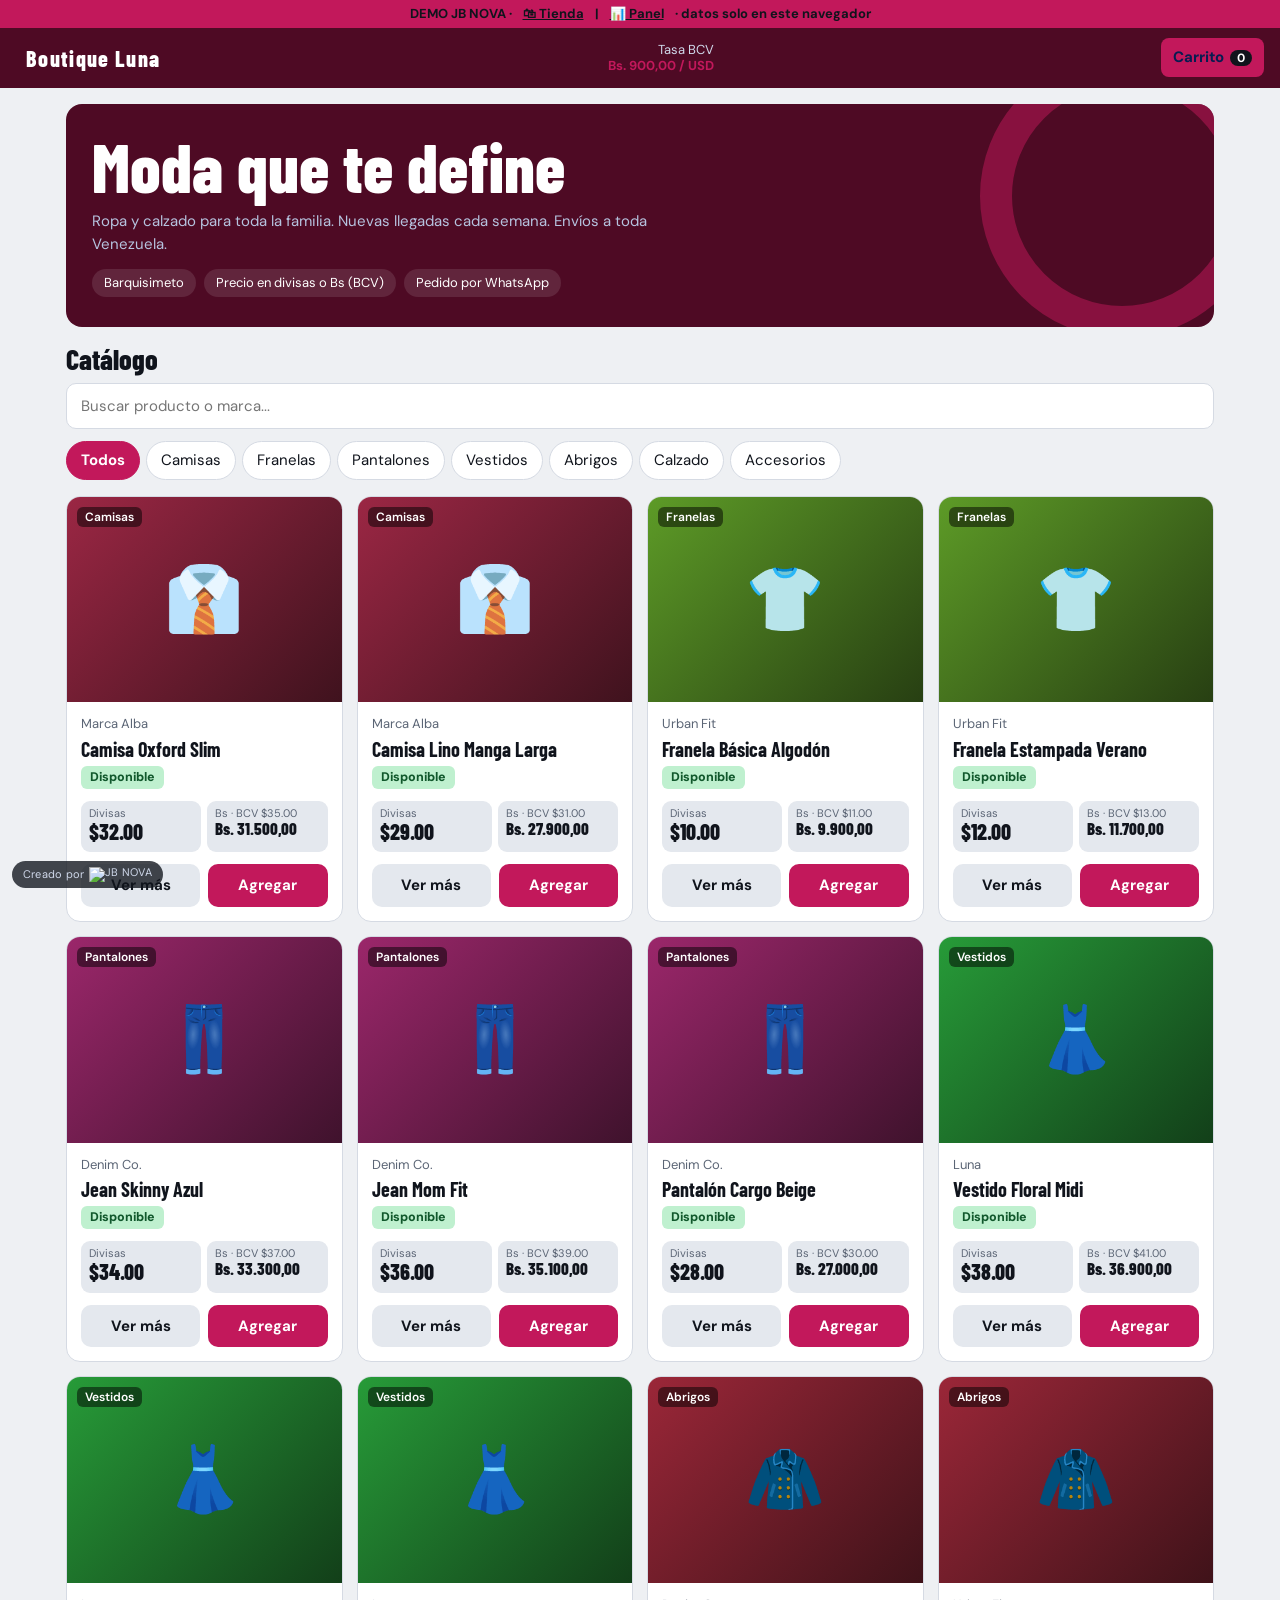
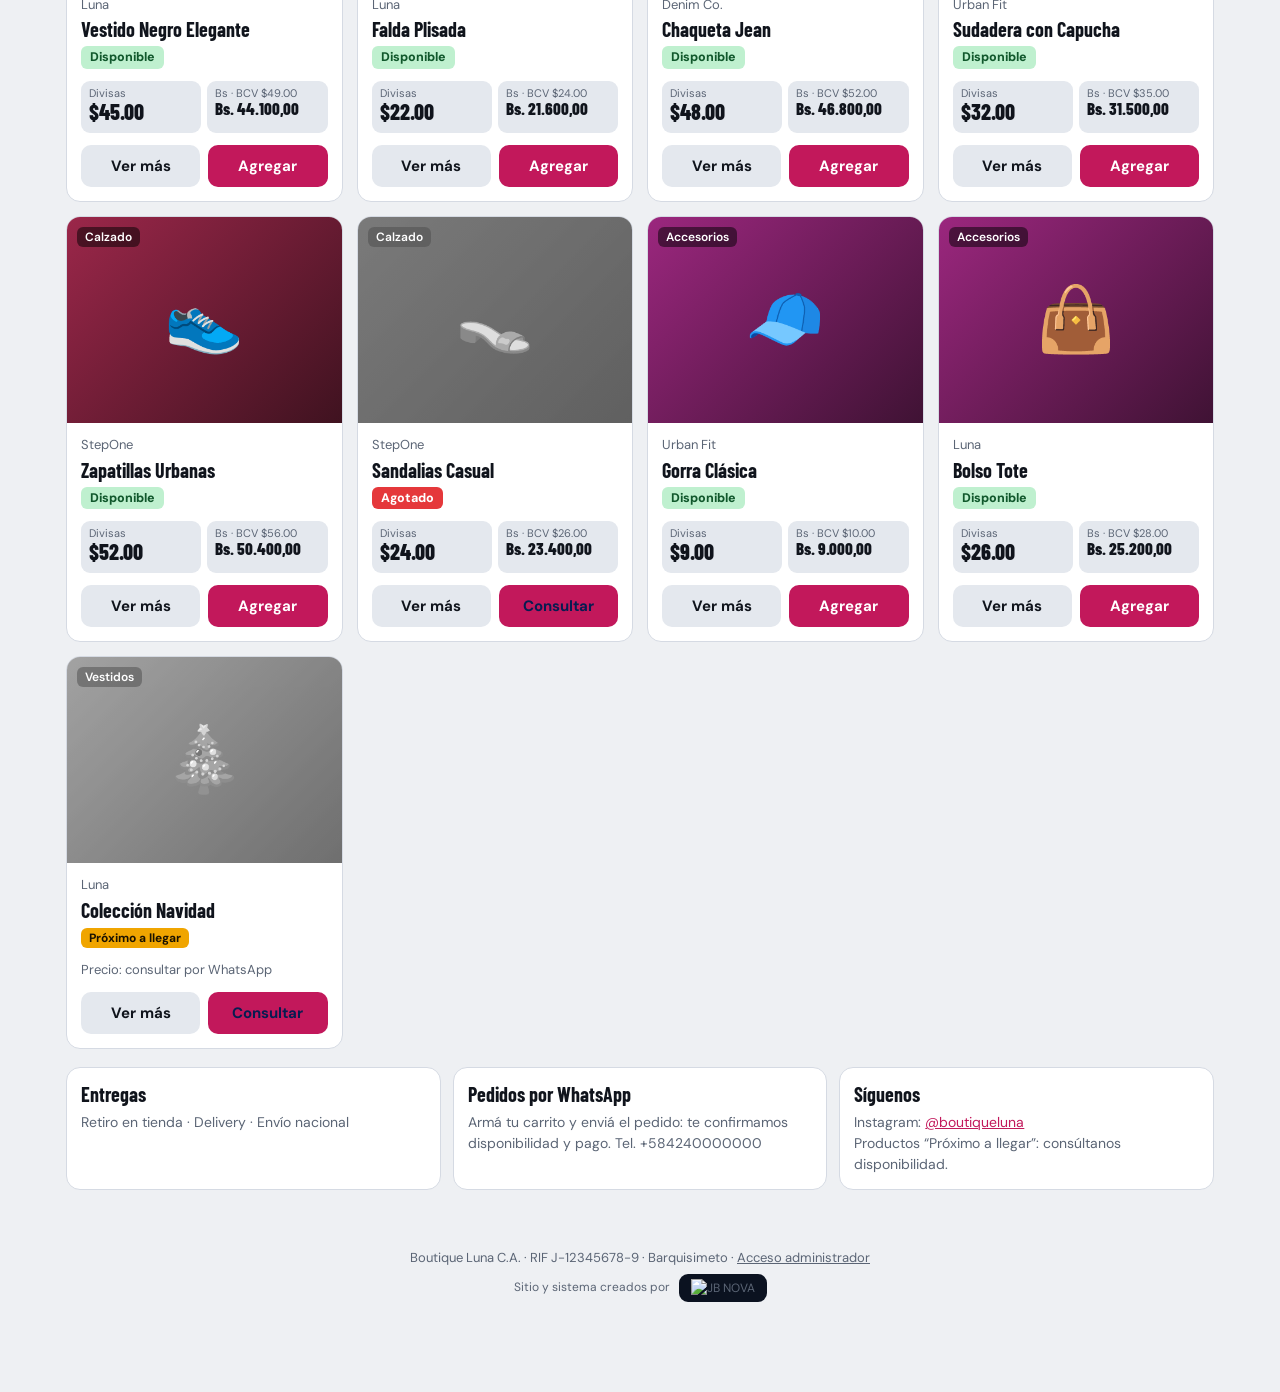
==== commit 051f6f4e: "Demo: Novi lee la tasa BCV real (con respaldo) y tasa de ejemplo realista Co-Authored-By: Claude Son" ====
--- a/demo/index.html
+++ b/demo/index.html
@@ -139,6 +139,48 @@
 .subnav{display:flex;gap:8px;align-items:center;margin-left:auto}.subnav .btn{padding:7px 10px;font-size:13px}
 @media (max-width:640px){.hero{grid-template-columns:1fr}.hero img.hl{display:none}.logo img{height:30px}.logo b{font-size:16px}.pr2 b{font-size:19px}}
 .credit,.mark{cursor:pointer}.mark{pointer-events:auto!important}.credit:hover{opacity:.85}select.var{width:100%;margin:6px 0;padding:9px 10px;border-radius:9px;border:1px solid var(--bd);background:var(--bg);color:var(--tx)}.jbp h3{margin:16px 0 4px;font-family:var(--hd)}.jbp ul{margin:4px 0;padding-left:20px}
+/* NOVI:CSS:INICIO */
+/* ============ NOVI · asistente del panel ============ */
+.nv-fab{position:fixed;right:14px;bottom:calc(70px + env(safe-area-inset-bottom,0px));z-index:60;width:66px;height:66px;border:0;padding:0;background:none;cursor:pointer;filter:drop-shadow(0 6px 14px #1d4ed866);transition:transform .2s}
+.nv-fab:hover{transform:translateY(-2px) scale(1.04)}
+.nv-fab svg{width:100%;height:100%;display:block}
+.nv-fab .nv-dot{position:absolute;top:6px;right:4px;min-width:18px;height:18px;border-radius:99px;background:var(--er);color:#fff;font:700 11px/18px var(--bf);padding:0 5px;text-align:center;display:none}
+.nv-tip{position:fixed;right:88px;bottom:calc(96px + env(safe-area-inset-bottom,0px));z-index:60;background:#fff;color:#0b1633;border-radius:12px;padding:7px 12px;font:800 16px var(--hd);letter-spacing:.02em;box-shadow:0 6px 18px #0004;pointer-events:none;animation:nvIn .3s ease-out}
+.nv-tip:after{content:"";position:absolute;right:-7px;bottom:12px;border:7px solid transparent;border-right:0;border-left-color:#fff}
+.nv-eye{transform-box:fill-box;transform-origin:center;animation:nvBlink 5s infinite}
+@keyframes nvBlink{0%,92%,100%{transform:scaleY(1)}95%{transform:scaleY(.15)}}
+@keyframes nvIn{from{opacity:0;transform:translateY(8px)}to{opacity:1;transform:none}}
+.nv-win{position:fixed;right:14px;bottom:calc(144px + env(safe-area-inset-bottom,0px));z-index:61;width:min(390px,calc(100vw - 28px));height:min(580px,calc(100vh - 190px));background:var(--sf);color:var(--tx);border:1px solid var(--bd);border-radius:18px;box-shadow:0 18px 50px #0006;display:none;flex-direction:column;overflow:hidden;animation:nvIn .25s ease-out}
+.nv-win.open{display:flex}
+.nv-hd{display:flex;align-items:center;gap:10px;padding:10px 12px;background:linear-gradient(135deg,#1d4ed8,#071c51);color:#fff}
+.nv-hd svg{width:38px;height:38px;flex-shrink:0}
+.nv-hd b{font:800 22px/1 var(--hd);letter-spacing:.03em;display:block}
+.nv-hd span{font-size:12px;opacity:.8}
+.nv-hd button{margin-left:auto;background:#ffffff1f;border:0;color:#fff;border-radius:9px;width:32px;height:32px;font-size:18px;cursor:pointer}
+.nv-msgs{flex:1;overflow-y:auto;padding:12px;display:flex;flex-direction:column;gap:8px;background:var(--bg)}
+.nv-m{max-width:88%;padding:9px 12px;border-radius:14px;font-size:14px;line-height:1.45;animation:nvIn .2s ease-out;overflow-wrap:anywhere}
+.nv-m.bot{background:var(--sf);border:1px solid var(--bd);border-bottom-left-radius:4px;align-self:flex-start}
+.nv-m.yo{background:#1d4ed8;color:#fff;border-bottom-right-radius:4px;align-self:flex-end}
+.nv-m .ln{display:flex;justify-content:space-between;gap:10px;padding:3px 0;border-bottom:1px dashed var(--bd)}
+.nv-m .ln:last-child{border-bottom:0}
+.nv-m .big{font:800 26px/1.1 var(--hd)}
+.nv-m .mu{color:var(--mt);font-size:12px}
+.nv-m .up{color:var(--ok);font-weight:700}.nv-m .dn{color:var(--er);font-weight:700}
+.nv-chips{display:flex;gap:6px;flex-wrap:wrap;padding:8px 12px;border-top:1px solid var(--bd);background:var(--sf);max-height:96px;overflow-y:auto}
+.nv-chips button{border:1px solid #1d4ed855;background:#1d4ed814;color:var(--tx);border-radius:99px;padding:6px 11px;font-size:13px;cursor:pointer}
+.nv-chips button:hover{background:#1d4ed82e}
+.nv-in{display:flex;gap:8px;padding:10px 12px;border-top:1px solid var(--bd);background:var(--sf)}
+.nv-in input{flex:1;border:1px solid var(--bd);border-radius:10px;padding:9px 11px;background:var(--bg);min-width:0}
+.nv-in button{border:0;border-radius:10px;background:#1d4ed8;color:#fff;font-weight:700;padding:0 14px;cursor:pointer}
+@media (max-width:520px){.nv-win{left:8px;right:8px;width:auto;bottom:calc(140px + env(safe-area-inset-bottom,0px));height:calc(100vh - 200px)}.nv-fab{width:58px;height:58px}.nv-tip{right:78px;bottom:calc(90px + env(safe-area-inset-bottom,0px))}}
+@media print{.nv-fab,.nv-win,.nv-tip{display:none!important}}
+.nv-in .nv-mic{background:var(--sf2);color:var(--tx);padding:0 11px;font-size:17px}
+.nv-in .nv-mic.on{background:var(--er);color:#fff;animation:nvPulse 1s infinite}
+@keyframes nvPulse{50%{box-shadow:0 0 0 6px #d93a3a33}}
+.nv-m a.nv-wa{display:inline-block;margin-top:8px;background:#13a05a;color:#fff;border-radius:9px;padding:6px 12px;text-decoration:none;font-weight:700;font-size:13px}
+.nv-m mark{background:#ffd54a;color:#10141c;border-radius:4px;padding:0 3px}
+
+/* NOVI:CSS:FIN */
 </style>
 </head>
 <body>
@@ -158,7 +200,7 @@
 const CREADOR = {nombre:"JB NOVA", logo:"jbnova.png", flotante:true};
 const jbHtml = () => '<div class="jbp"><div style="text-align:center"><img src="' + CREADOR.logo + '" alt="JB NOVA" style="max-height:64px;max-width:80%"><h2 style="margin:8px 0 2px">JB NOVA Digital Solutions</h2><p class="small" style="margin:0"><i>Tu negocio, ordenado y en línea.</i></p></div><h3>Quiénes somos</h3><p>Somos dos amigos que hemos trabajado juntos durante años en distintos proyectos, siempre con el sueño de crear algo propio. JB NOVA nace de esa experiencia y de las ganas de seguir aprendiendo. Ayudamos a negocios a ordenar su operación y a vender en línea, con soluciones simples, a su medida y con trato cercano.</p><h3>Qué hacemos</h3><ul><li>Tiendas en línea con panel de inventario, pedidos y caja.</li><li>Sistemas a medida en Google Sheets: inventario, ventas, créditos y clientes.</li><li>Automatización de reportes y tareas repetitivas.</li><li>Soporte y mejoras continuas después de la entrega.</li></ul><h3>Por qué elegirnos</h3><ul><li>Trato directo y respuesta rápida.</li><li>Cada solución se adapta a tu negocio.</li><li>Aprendemos y mejoramos contigo.</li></ul><a class="btn hi" style="display:block;text-align:center;text-decoration:none;padding:13px;margin-top:12px" target="_blank" rel="noopener" href="https://wa.me/584245760145?text=' + encodeURIComponent("Hola JB NOVA, vi su trabajo en la tienda de " + NEG.nombre + " y quiero más información.") + '">Escríbenos por WhatsApp</a><p class="small" style="text-align:center;margin-bottom:0">+58 424-5760145 · <a href="https://www.instagram.com/jbnova02" target="_blank" rel="noopener" style="color:var(--ac)">Instagram @jbnova02</a></p></div>';
 const jbImg = () => '<img class="jb" src="' + CREADOR.logo + '" alt="' + esc(CREADOR.nombre) + '">';
-const LSK = "jbnova_showcase_ropa_v1", PINK = "jbn_pin_s";
+const LSK = "jbnova_showcase_ropa_v2", PINK = "jbn_pin_s";
 const ESTADOS = ["Pendiente", "Crédito", "Pagado", "Entregado", "Cancelado"];
 const BADGE = {Pendiente:"pd", "Crédito":"cr", Pagado:"pg", Entregado:"en", Cancelado:"ca"};
 const GASTOS = ["Mercadería", "Delivery / envíos", "Publicidad", "Local / servicios", "Sueldos", "Otros"];
@@ -251,7 +293,7 @@
   const r = await fetch(API_URL, {method:"POST", headers:{"Content-Type":"text/plain;charset=utf-8"}, body:JSON.stringify(body)});
   const j = await r.json(); if (!j.ok) throw new Error(j.error || "Error del servidor"); return j;
 }
-function apply(j){ if (j.clientes) CL = j.clientes; if (j.codigos) CODS = j.codigos; if (j.config) { C = j.config; syncCfg(); } if (j.products) P = j.products; if (j.orders) O = j.orders; if (j.expenses) E = j.expenses; if (j.cierres) K = j.cierres; }
+function apply(j){ if (j.token) { pin = j.token; try { sessionStorage.setItem(PINK, pin); } catch(e){} } if (j.clientes) CL = j.clientes; if (j.codigos) CODS = j.codigos; if (j.config) { C = j.config; syncCfg(); } if (j.products) P = j.products; if (j.orders) O = j.orders; if (j.expenses) E = j.expenses; if (j.cierres) K = j.cierres; }
 async function run(action, data, msg){
   try { const j = await api(action, data); apply(j); if (msg) toast(msg); return j; }
   catch(err){ toast(err.message || "No se pudo completar. Revisá la conexión."); return null; }
@@ -270,7 +312,7 @@
   cr.venc = [{f:dkey(d(2)), m:r2(cr.total / 3)}, {f:dkey(d(-5)), m:r2(cr.total / 3)}, {f:dkey(d(-12)), m:r2(cr.total - 2 * r2(cr.total / 3))}];
   cr.pagos = [{f:dkey(d(9)), m:30, mt:"Efectivo $", n:"Inicial"}, {f:dkey(d(2)), m:r2(cr.total / 3), mt:"Zelle", n:"Cuota 1"}]; cr.abonado = r2(30 + r2(cr.total / 3));
   return {pin:"1234", codigos:[{codigo:"MAYOR-DEMO", nombre:"Distribuidora Demo C.A."}, {codigo:"MODAS-LARA", nombre:"Modas Lara C.A."}],
-    config:{negocio:"Boutique Luna", titulo:"Moda que te define", intro:"Ropa y calzado para toda la familia. Nuevas llegadas cada semana. Envíos a toda Venezuela.", tasa:60, whatsapp:"584240000000", entregas:["Retiro en tienda","Delivery","Envío nacional"], pagos:["Efectivo $","Zelle","Pago Móvil","Transferencia"], rif:"J-12345678-9", correo:"ventas@boutiqueluna.com", instagram:"boutiqueluna", tiktok:"", legal:"Boutique Luna C.A.", ciudad:"Barquisimeto", lema:"MODA PARA TODOS", color:"#c2185b", logo_url:"", mod_tienda:"SI", mod_mayorista:"SI", mod_credito:"SI", mod_sabores:"NO", min_mayor:6, notas_publicas:"SI"},
+    config:{negocio:"Boutique Luna", titulo:"Moda que te define", intro:"Ropa y calzado para toda la familia. Nuevas llegadas cada semana. Envíos a toda Venezuela.", tasa:900, whatsapp:"584240000000", entregas:["Retiro en tienda","Delivery","Envío nacional"], pagos:["Efectivo $","Zelle","Pago Móvil","Transferencia"], rif:"J-12345678-9", correo:"ventas@boutiqueluna.com", instagram:"boutiqueluna", tiktok:"", legal:"Boutique Luna C.A.", ciudad:"Barquisimeto", lema:"MODA PARA TODOS", color:"#c2185b", logo_url:"", mod_tienda:"SI", mod_mayorista:"SI", mod_credito:"SI", mod_sabores:"NO", min_mayor:6, notas_publicas:"SI"},
     products:ps, cierres:[{fecha:dkey(d(1)), ventas:96, gastos:11, efectivo_esperado:105, efectivo_contado:105, diferencia:0, notas:"Cierre sin novedad", fondo:20, cobros_efectivo:96, gastos_efectivo:11}, {fecha:dkey(d(2)), ventas:140, gastos:6, efectivo_esperado:84, efectivo_contado:83, diferencia:-1, notas:"Faltó $1 de vuelto", fondo:20, cobros_efectivo:70, gastos_efectivo:6}],
     expenses:[{id:1,fecha:dkey(d(8)),categoria:"Publicidad",descripcion:"Anuncios Instagram",monto:25,pago:"Zelle"},{id:2,fecha:dkey(d(6)),categoria:"Mercadería",descripcion:"Compra de franelas",monto:120,pago:"Transferencia"},{id:3,fecha:dkey(d(3)),categoria:"Local / servicios",descripcion:"Luz y aseo",monto:18,pago:"Efectivo"},{id:4,fecha:dkey(d(1)),categoria:"Delivery / envíos",descripcion:"Motorizado",monto:11,pago:"Efectivo"},{id:5,fecha:dkey(d(0)),categoria:"Otros",descripcion:"Bolsas y etiquetas",monto:7,pago:"Efectivo"}],
     clientes:[{id:1,nombre:"Andrea Gómez",telefono:"04141234567",direccion:"Av. Lara, Res. Los Pinos, Barquisimeto",notas:"Prefiere vestidos talla S",fecha:d(30)},{id:2,nombre:"Luisana Pérez",telefono:"04122345678",direccion:"Urb. El Parque, calle 4",notas:"Cliente frecuente. Paga por Zelle",fecha:d(28)},{id:3,nombre:"Carlos Rivas",telefono:"04243456789",direccion:"Centro, Carrera 19 con calle 30",notas:"Jeans talla 32",fecha:d(25)},{id:4,nombre:"María Fernanda Silva",telefono:"04164567890",direccion:"Av. Venezuela, Edif. Torre Sur",notas:"Pide por WhatsApp, entrega a domicilio",fecha:d(20)},{id:5,nombre:"José Gregorio Mora",telefono:"04125678901",direccion:"Cabudare, Urb. Las Mercedes",notas:"",fecha:d(18)},{id:6,nombre:"Daniela Torres",telefono:"04146789012",direccion:"Este de la ciudad, Av. Los Leones",notas:"Calzado talla 38",fecha:d(12)},{id:7,nombre:"Pedro Linares",telefono:"04247890123",direccion:"Barrio Obrero, calle 12",notas:"Compra para regalo",fecha:d(8)},{id:8,nombre:"Yelitza Colmenárez",telefono:"04168901234",direccion:"Av. Pedro León Torres",notas:"Cliente VIP, descuento 5%",fecha:d(5)}],
@@ -374,7 +416,7 @@
   if (a === "stock_adjust") { const p = D.products.find(x => x.id === b.id); p.stock = Math.max(0, p.stock + Math.floor(+b.delta)); dsave(); return snap(); }
   if (a === "expense_add") { const e = b.expense; if (!(+e.monto > 0)) throw new Error("Monto inválido"); D.expenses.push({id:Date.now(), fecha:dkey(e.fecha), categoria:cl(e.categoria,40), descripcion:cl(e.descripcion,160), monto:r2(+e.monto), pago:cl(e.pago,20) || "Efectivo"}); dsave(); return snap(); }
   if (a === "expense_del") { D.expenses = D.expenses.filter(x => x.id !== b.id); dsave(); return snap(); }
-  if (a === "config_save") { const c = b.config; D.config = {negocio:cl(c.negocio,60) || "Tienda", intro:cl(c.intro,600), titulo:cl(c.titulo,80), tasa:+c.tasa > 0 ? +c.tasa : D.config.tasa, whatsapp:String(c.whatsapp || "").replace(/\D/g,""), entregas:c.entregas, pagos:c.pagos, min_mayor:Math.max(1, +c.min_mayor || 5)}; ["legal","rif","correo","instagram","tiktok","lema","ciudad","color","logo_url","mod_tienda","mod_mayorista","mod_credito","mod_sabores"].forEach(k => { if (c[k] !== undefined) D.config[k] = cl(c[k], 200); }); dsave(); return snap(); }
+  if (a === "config_save") { const c = b.config; D.config = {negocio:cl(c.negocio,60) || "Tienda", intro:cl(c.intro,600), titulo:cl(c.titulo,80), tasa:+c.tasa > 0 ? +c.tasa : D.config.tasa, whatsapp:String(c.whatsapp || "").replace(/\D/g,""), entregas:c.entregas, pagos:c.pagos, min_mayor:Math.max(1, +c.min_mayor || 5)}; ["legal","rif","correo","instagram","tiktok","lema","ciudad","color","logo_url","mod_tienda","mod_mayorista","mod_credito","mod_sabores","mod_novi"].forEach(k => { if (c[k] !== undefined) D.config[k] = cl(c[k], 200); }); dsave(); return snap(); }
   if (a === "close_save") { const c = b.cierre; D.cierres = D.cierres.filter(x => x.fecha !== c.fecha); D.cierres.push(c); dsave(); return snap(); }
   if (a === "reset") { D = seedDemo(); dsave(); return snap(); }
   throw new Error("Acción desconocida");
@@ -461,10 +503,11 @@
 /* ============ NOTA DE ENTREGA (PDF) ============ */
 const NOTAS = {};
 const f2 = n => Number(n || 0).toLocaleString("es-VE", {minimumFractionDigits:2, maximumFractionDigits:2});
+const notaColor = () => /^#[0-9a-f]{6}$/i.test(C.color || "") ? C.color : "#00a5d6";
 function notaHtml(o){
   const num = o.nota || String(o.id).replace(/\D/g, "").replace(/^0+/, ""), bsm = /Bs/.test(o.tipo || "") || isBs(o.pago);
   const rows = o.items.map(i => { const mk = i.m || (pr(i.id) || {}).marca; return '<tr><td>' + esc(i.n) + (mk ? '<br><small style="color:#5b6575">Marca: ' + esc(mk) + '</small>' : '') + '</td><td class="r">' + i.q + '</td><td class="r">' + f2(i.p) + ' $</td><td class="r">' + f2(i.p * i.q) + ' $</td></tr>'; }).join("");
-  return '<!DOCTYPE html><html lang="es"><head><base href="/"><meta charset="utf-8"><title>Nota de entrega ' + esc(num) + ' - ' + esc(o.cliente) + '</title><style>@page{size:A4;margin:16mm}body{font:13px/1.45 Arial,sans-serif;color:#10141c;margin:0}h1{text-align:center;font-size:22px;letter-spacing:.08em;margin:0 0 14px}.top{display:flex;justify-content:space-between;align-items:flex-start;gap:20px;border-bottom:3px solid #00a5d6;padding-bottom:12px}.top img{height:70px}.top .co{text-align:right;font-size:12px}.top .co b{font-size:15px}.meta{display:flex;justify-content:space-between;margin:18px 0}.meta div{line-height:1.6}table{width:100%;border-collapse:collapse}th{background:#071c51;color:#fff;text-align:left;padding:7px 8px}th.r,td.r{text-align:right}td{padding:7px 8px;border-bottom:1px solid #d5dae3}.tot{margin:14px 0 0 auto;width:260px}.tot div{display:flex;justify-content:space-between;padding:4px 0}.tot .g{font-weight:700;font-size:16px;border-top:2px solid #071c51;margin-top:4px;padding-top:8px}.ft{margin-top:30px;font-size:11px;color:#5b6575;text-align:center}.bar{background:#00a5d6;color:#fff;text-align:center;font-size:11px;padding:4px;margin-top:2px;letter-spacing:.08em}@media print{.np{display:none}}</style></head><body>' +
+  return '<!DOCTYPE html><html lang="es"><head><base href="/"><meta charset="utf-8"><title>Nota de entrega ' + esc(num) + ' - ' + esc(o.cliente) + '</title><style>@page{size:A4;margin:16mm}body{font:13px/1.45 Arial,sans-serif;color:#10141c;margin:0}h1{text-align:center;font-size:22px;letter-spacing:.08em;margin:0 0 14px}.top{display:flex;justify-content:space-between;align-items:flex-start;gap:20px;border-bottom:3px solid ' + notaColor() + ';padding-bottom:12px}.top img{height:70px}.top .co{text-align:right;font-size:12px}.top .co b{font-size:15px}.meta{display:flex;justify-content:space-between;margin:18px 0}.meta div{line-height:1.6}table{width:100%;border-collapse:collapse}th{background:#071c51;color:#fff;text-align:left;padding:7px 8px}th.r,td.r{text-align:right}td{padding:7px 8px;border-bottom:1px solid #d5dae3}.tot{margin:14px 0 0 auto;width:260px}.tot div{display:flex;justify-content:space-between;padding:4px 0}.tot .g{font-weight:700;font-size:16px;border-top:2px solid #071c51;margin-top:4px;padding-top:8px}.ft{margin-top:30px;font-size:11px;color:#5b6575;text-align:center}.bar{background:' + notaColor() + ';color:#fff;text-align:center;font-size:11px;padding:4px;margin-top:2px;letter-spacing:.08em}@media print{.np{display:none}}</style></head><body>' +
     '<div class="np" style="background:#fff3c4;padding:8px;text-align:center;margin-bottom:10px">Para guardar como PDF: Imprimir → Destino “Guardar como PDF” <button onclick="window.print()">Imprimir / Guardar PDF</button></div>' +
     '<div class="top"><img src="logo-claro.png" alt=""><div class="co"><b>' + esc(NEG.nombre) + '</b><br>Rif: ' + esc(NEG.rif) + '<br>' + esc(NEG.email) + '<br>' + esc(NEG.tel) + '<br>IG: @' + esc(NEG.ig) + '</div></div><div class="bar">' + esc(NEG.lema) + '</div>' +
     '<h1 style="margin-top:16px">NOTA DE ENTREGA</h1><div class="meta"><div><b>Para</b><br>' + esc(o.cliente) + '<br>' + esc(o.telefono || "") + '</div><div style="text-align:right"><b>Nota de entrega #</b> ' + esc(num) + '<br><b>Fecha</b> ' + fdate(o.fecha) + '<br><b>Tipo</b> ' + esc(o.tipo || "") + '</div></div>' +
@@ -635,7 +678,7 @@
   $("sec").innerHTML = '<h2 class="sect">Gastos</h2><div class="two"><div class="box"><h3>Registrar gasto</h3><div class="f t"><div class="f2"><label>Fecha<input type="date" id="gf" value="' + dkey(new Date()) + '"></label><label>Monto USD<input id="gm" type="number" step="0.01" inputmode="decimal"></label></div><label class="small">Categoría<select id="gc">' + GASTOS.map(g => '<option>' + g + '</option>').join("") + '</select></label><label class="small">Detalle<input id="gd"></label><label class="small">Pagado con<select id="gp"><option>Efectivo</option><option>Otro medio (banco, Zelle, etc.)</option></select></label><button class="btn" data-a="gadd">Guardar gasto</button></div></div><div class="box"><h3>Este mes: ' + usd(mt.reduce((a, e) => a + e.monto, 0)) + '</h3>' + (Object.keys(by).length ? Object.entries(by).sort((a, b) => b[1] - a[1]).map(([k, v]) => '<div class="ln"><div>' + esc(k) + '</div><b>' + usd(v) + '</b></div>').join("") : '<p class="small">Sin gastos este mes.</p>') + '</div></div><div class="wrap"><table class="tb" style="min-width:520px"><thead><tr><th>Fecha</th><th>Categoría</th><th>Detalle</th><th>Pagado con</th><th>Monto</th><th></th></tr></thead><tbody>' + l.slice(0, 80).map(e => '<tr><td>' + fdate(e.fecha) + '</td><td>' + esc(e.categoria) + '</td><td>' + esc(e.descripcion) + '</td><td>' + esc(String(e.pago || "Efectivo").split(" ")[0]) + '</td><td>' + usd(e.monto) + ' <span class="small">' + bs(e.monto) + '</span></td><td><button class="btn gh sm" data-a="gdel" data-id="' + e.id + '">Borrar</button></td></tr>').join("") + '</tbody></table></div>';
 }
 function vAj(){
-  $("sec").innerHTML = '<h2 class="sect">Ajustes</h2><div class="two"><div class="box"><h3>Tasa del día</h3><p class="small" style="margin-top:0">Bolívares por cada dólar. Se aplica en la tienda y en el panel.</p><div class="f t"><input id="a_tasa" type="number" step="0.01" inputmode="decimal" value="' + C.tasa + '"><button class="btn" data-a="asave">Guardar ajustes</button></div></div><div class="box"><h3>Datos del negocio</h3><div class="f t"><label class="small">Nombre<input id="a_neg" value="' + esc(C.negocio) + '"></label><label class="small">WhatsApp (con código de país, sin signos)<input id="a_wa" value="' + esc(C.whatsapp) + '" inputmode="numeric"></label><label class="small">Título de la portada (el texto grande de arriba en la tienda)<input id="a_tit" maxlength="80" value="' + esc(C.titulo || "") + '" style="width:100%"></label><label class="small">Quiénes somos / qué vendemos<textarea id="a_intro" rows="4" style="width:100%">' + esc(C.intro) + '</textarea></label><label class="small">Razón social (para la nota de entrega)<input id="a_legal" value="' + esc(C.legal || "") + '"></label><label class="small">RIF<input id="a_rif" value="' + esc(C.rif || "") + '"></label><label class="small">Correo<input id="a_correo" value="' + esc(C.correo || "") + '"></label><label class="small">Instagram (sin @)<input id="a_ig" value="' + esc(C.instagram || "") + '"></label><label class="small">TikTok (sin @)<input id="a_tt" value="' + esc(C.tiktok || "") + '"></label><label class="small">Frase corta bajo el logo de la nota<input id="a_lema" value="' + esc(C.lema || "") + '"></label><label class="small">Ciudad / zona<input id="a_ciudad" value="' + esc(C.ciudad || "") + '"></label><label class="small">Color principal<input id="a_color" type="color" value="' + esc(C.color || "#0a86b8") + '"></label><label class="small">Logo para la nota de entrega (link de imagen)<input id="a_logo" value="' + esc(C.logo_url || "") + '"></label></div></div><div class="box"><h3>Módulos activos</h3><p class="small" style="margin-top:0">Activa solo lo que este negocio usa.</p><div class="f">' + [["tienda","Tienda en línea (página para clientes)"],["mayorista","Catálogo mayorista"],["credito","Ventas a crédito con cuotas"],["sabores","Productos con sabores / variantes"]].map(m => '<label class="small" style="display:flex;gap:10px;align-items:center"><input type="checkbox" id="a_mod_' + m[0] + '" ' + (MOD(m[0]) ? "checked" : "") + '> ' + m[1] + '</label>').join("") + '<button class="btn" data-a="asave">Guardar ajustes</button></div></div><div class="box"><h3>Compra mayorista</h3><p class="small" style="margin-top:0">Cantidad mínima de unidades para comprar al mayor. Se aplica solo en el catálogo mayorista (su link está más abajo).</p><div class="f t"><label class="small">Mínimo de unidades<input id="a_min" type="number" min="1" step="1" inputmode="numeric" value="' + (C.min_mayor || 5) + '"></label><button class="btn" data-a="asave">Guardar ajustes</button></div></div><div class="box"><h3>Links de la tienda</h3><p class="small" style="margin-top:0">Pasale cada link a quien corresponda. Los dos catálogos son independientes, pero todos los pedidos llegan a este mismo panel.</p><div class="f t"><label class="small">Catálogo detal<input readonly onclick="this.select()" value="' + location.origin + '/"></label><label class="small">Catálogo mayorista<input readonly onclick="this.select()" value="' + location.origin + '/mayorista/"></label></div></div><div class="box"><h3>Aviso de pedidos nuevos</h3><p class="small" style="margin-top:0">Cuando entra un pedido, suena un aviso y aparece un cartel al instante. Funciona mientras el panel esté abierto. Se guarda solo en este dispositivo: puedes tenerlo activado en el teléfono y apagado en la computadora.</p><div class="f t"><p style="margin:0">Estado en este dispositivo: <b>' + (avisoOn() ? "Activado" : "Desactivado") + '</b></p><button class="btn" data-a="avToggle">' + (avisoOn() ? "Desactivar aviso" : "Activar aviso") + '</button><button class="btn gh" data-a="avTest">Probar el aviso</button></div></div><div class="box"><h3>Cambiar clave del panel</h3><div class="f t"><label class="small">Clave actual<input id="pc_a" type="password" autocomplete="off"></label><label class="small">Clave nueva (mínimo 4 caracteres)<input id="pc_n" type="password" autocomplete="off"></label><label class="small">Repetir clave nueva<input id="pc_r" type="password" autocomplete="off"></label><button class="btn" data-a="pcsave">Cambiar clave</button></div></div><div class="box"><h3>Entregas y pagos</h3><div class="f t"><label class="small">Formas de entrega (separadas por coma)<input id="a_ent" value="' + esc(C.entregas.join(", ")) + '"></label><label class="small">Formas de pago (separadas por coma)<input id="a_pag" value="' + esc(C.pagos.join(", ")) + '"></label></div></div>' + (DEMO ? '<div class="box"><h3>Datos de demostración</h3><button class="btn gh" data-a="reset">Restablecer demo</button></div>' : '') + '</div><p class="credit" style="text-align:center">Sistema creado por <b>' + esc(CREADOR.nombre) + '</b></p>';
+  $("sec").innerHTML = '<h2 class="sect">Ajustes</h2><div class="two"><div class="box"><h3>Tasa del día</h3><p class="small" style="margin-top:0">Bolívares por cada dólar. Se aplica en la tienda y en el panel.</p><div class="f t"><input id="a_tasa" type="number" step="0.01" inputmode="decimal" value="' + C.tasa + '"><button class="btn" data-a="asave">Guardar ajustes</button></div></div><div class="box"><h3>Datos del negocio</h3><div class="f t"><label class="small">Nombre<input id="a_neg" value="' + esc(C.negocio) + '"></label><label class="small">WhatsApp (con código de país, sin signos)<input id="a_wa" value="' + esc(C.whatsapp) + '" inputmode="numeric"></label><label class="small">Título de la portada (el texto grande de arriba en la tienda)<input id="a_tit" maxlength="80" value="' + esc(C.titulo || "") + '" style="width:100%"></label><label class="small">Quiénes somos / qué vendemos<textarea id="a_intro" rows="4" style="width:100%">' + esc(C.intro) + '</textarea></label><label class="small">Razón social (para la nota de entrega)<input id="a_legal" value="' + esc(C.legal || "") + '"></label><label class="small">RIF<input id="a_rif" value="' + esc(C.rif || "") + '"></label><label class="small">Correo<input id="a_correo" value="' + esc(C.correo || "") + '"></label><label class="small">Instagram (sin @)<input id="a_ig" value="' + esc(C.instagram || "") + '"></label><label class="small">TikTok (sin @)<input id="a_tt" value="' + esc(C.tiktok || "") + '"></label><label class="small">Frase corta bajo el logo de la nota<input id="a_lema" value="' + esc(C.lema || "") + '"></label><label class="small">Ciudad / zona<input id="a_ciudad" value="' + esc(C.ciudad || "") + '"></label><label class="small">Color principal<input id="a_color" type="color" value="' + esc(C.color || "#0a86b8") + '"></label><label class="small">Logo para la nota de entrega (link de imagen)<input id="a_logo" value="' + esc(C.logo_url || "") + '"></label></div></div><div class="box"><h3>Módulos activos</h3><p class="small" style="margin-top:0">Activa solo lo que este negocio usa.</p><div class="f">' + [["tienda","Tienda en línea (página para clientes)"],["mayorista","Catálogo mayorista"],["credito","Ventas a crédito con cuotas"],["sabores","Productos con sabores / variantes"],["novi","Novi, asistente del panel"]].map(m => '<label class="small" style="display:flex;gap:10px;align-items:center"><input type="checkbox" id="a_mod_' + m[0] + '" ' + (MOD(m[0]) ? "checked" : "") + '> ' + m[1] + '</label>').join("") + '<button class="btn" data-a="asave">Guardar ajustes</button></div></div><div class="box"><h3>Compra mayorista</h3><p class="small" style="margin-top:0">Cantidad mínima de unidades para comprar al mayor. Se aplica solo en el catálogo mayorista (su link está más abajo).</p><div class="f t"><label class="small">Mínimo de unidades<input id="a_min" type="number" min="1" step="1" inputmode="numeric" value="' + (C.min_mayor || 5) + '"></label><button class="btn" data-a="asave">Guardar ajustes</button></div></div><div class="box"><h3>Links de la tienda</h3><p class="small" style="margin-top:0">Pasale cada link a quien corresponda. Los dos catálogos son independientes, pero todos los pedidos llegan a este mismo panel.</p><div class="f t"><label class="small">Catálogo detal<input readonly onclick="this.select()" value="' + location.origin + '/"></label><label class="small">Catálogo mayorista<input readonly onclick="this.select()" value="' + location.origin + '/mayorista/"></label></div></div><div class="box"><h3>Aviso de pedidos nuevos</h3><p class="small" style="margin-top:0">Cuando entra un pedido, suena un aviso y aparece un cartel al instante. Funciona mientras el panel esté abierto. Se guarda solo en este dispositivo: puedes tenerlo activado en el teléfono y apagado en la computadora.</p><div class="f t"><p style="margin:0">Estado en este dispositivo: <b>' + (avisoOn() ? "Activado" : "Desactivado") + '</b></p><button class="btn" data-a="avToggle">' + (avisoOn() ? "Desactivar aviso" : "Activar aviso") + '</button><button class="btn gh" data-a="avTest">Probar el aviso</button></div></div><div class="box"><h3>Cambiar clave del panel</h3><div class="f t"><label class="small">Clave actual<input id="pc_a" type="password" autocomplete="off"></label><label class="small">Clave nueva (mínimo 4 caracteres)<input id="pc_n" type="password" autocomplete="off"></label><label class="small">Repetir clave nueva<input id="pc_r" type="password" autocomplete="off"></label><button class="btn" data-a="pcsave">Cambiar clave</button></div></div><div class="box"><h3>Entregas y pagos</h3><div class="f t"><label class="small">Formas de entrega (separadas por coma)<input id="a_ent" value="' + esc(C.entregas.join(", ")) + '"></label><label class="small">Formas de pago (separadas por coma)<input id="a_pag" value="' + esc(C.pagos.join(", ")) + '"></label></div></div>' + (DEMO ? '<div class="box"><h3>Datos de demostración</h3><button class="btn gh" data-a="reset">Restablecer demo</button></div>' : '') + '</div><p class="credit" style="text-align:center">Sistema creado por <b>' + esc(CREADOR.nombre) + '</b></p>';
 }
 
 /* ============ EVENTOS ============ */
@@ -703,7 +746,7 @@
   csave: async () => { const {cash, gef, gt, sales} = cajaCalc(cajaD), f = parseFloat($("cf").value) || 0, esp = r2(f + cash - gef), cnt = parseFloat($("cc").value); if (isNaN(cnt)) { toast("Escribí el efectivo contado"); return; } if (await run("close_save", {cierre:{fecha:cajaD, ventas:sales, gastos:gt, efectivo_esperado:esp, efectivo_contado:cnt, diferencia:r2(cnt - esp), fondo:f, cobros_efectivo:cash, gastos_efectivo:gef, notas:$("cn").value.slice(0, 160)}}, "Cierre guardado")) vCaja(); },
   gadd: async () => { if (await run("expense_add", {expense:{fecha:$("gf").value, categoria:$("gc").value, descripcion:$("gd").value, monto:$("gm").value, pago:$("gp").value}}, "Gasto registrado")) vGas(); },
   gdel: async el => { if (!confirm("¿Borrar este gasto?")) return; if (await run("expense_del", {id:+el.dataset.id}, "Gasto borrado")) vGas(); },
-  asave: async () => { const lst = s => s.split(",").map(x => x.trim()).filter(Boolean); if (await run("config_save", {config:{negocio:$("a_neg").value, titulo:$("a_tit").value, intro:$("a_intro").value, tasa:$("a_tasa").value, whatsapp:$("a_wa").value, entregas:lst($("a_ent").value), pagos:lst($("a_pag").value), min_mayor:$("a_min").value, legal:$("a_legal").value, rif:$("a_rif").value, correo:$("a_correo").value, instagram:$("a_ig").value, tiktok:$("a_tt").value, lema:$("a_lema").value, ciudad:$("a_ciudad").value, color:$("a_color").value, logo_url:$("a_logo").value, mod_tienda:$("a_mod_tienda").checked ? "SI" : "NO", mod_mayorista:$("a_mod_mayorista").checked ? "SI" : "NO", mod_credito:$("a_mod_credito").checked ? "SI" : "NO", mod_sabores:$("a_mod_sabores").checked ? "SI" : "NO"}}, "Ajustes guardados")) panel(); },
+  asave: async () => { const lst = s => s.split(",").map(x => x.trim()).filter(Boolean); if (await run("config_save", {config:{negocio:$("a_neg").value, titulo:$("a_tit").value, intro:$("a_intro").value, tasa:$("a_tasa").value, whatsapp:$("a_wa").value, entregas:lst($("a_ent").value), pagos:lst($("a_pag").value), min_mayor:$("a_min").value, legal:$("a_legal").value, rif:$("a_rif").value, correo:$("a_correo").value, instagram:$("a_ig").value, tiktok:$("a_tt").value, lema:$("a_lema").value, ciudad:$("a_ciudad").value, color:$("a_color").value, logo_url:$("a_logo").value, mod_tienda:$("a_mod_tienda").checked ? "SI" : "NO", mod_mayorista:$("a_mod_mayorista").checked ? "SI" : "NO", mod_credito:$("a_mod_credito").checked ? "SI" : "NO", mod_sabores:$("a_mod_sabores").checked ? "SI" : "NO", mod_novi:$("a_mod_novi").checked ? "SI" : "NO"}}, "Ajustes guardados")) panel(); },
   reset: async () => { if (confirm("¿Restablecer los datos de ejemplo?")) { if (await run("reset", {}, "Datos restablecidos")) panel(); } }
 };
 document.addEventListener("click", e => { const el = e.target.closest("[data-a]"); if (el && A[el.dataset.a]) A[el.dataset.a](el); });
@@ -768,6 +811,561 @@
 document.addEventListener("visibilitychange", () => { if (!document.hidden) pulso(); });
 document.addEventListener("visibilitychange", () => { if (!document.hidden) tick(); });
 
+/* NOVI:JS:INICIO */
+const NOVI_DEMO = {"faq": [{"pregunta": "Horario", "claves": "horario, a que hora abren, a que hora cierran, hora de apertura, estan abiertos, abren hoy, atienden hoy, hasta que hora, a que hora atienden", "respuesta": "Atendemos de lunes a sábado de 8:00 am a 6:00 pm.", "paquete": "general", "activo": "SI"}, {"pregunta": "Domingos y feriados", "claves": "domingo, domingos, feriado, feriados, dias festivos, abren el domingo, trabajan el domingo", "respuesta": "Los domingos y feriados no abrimos, pero puedes dejar tu pedido y te lo despachamos el siguiente día hábil.", "paquete": "general", "activo": "SI"}, {"pregunta": "Ubicación", "claves": "donde estan, direccion, ubicacion, donde queda, como llego, tienen local, tienda fisica, donde los consigo, punto de referencia", "respuesta": "Estamos en {ciudad}. dirección exacta y punto de referencia.", "paquete": "general", "activo": "SI"}, {"pregunta": "Formas de pago", "claves": "formas de pago, como pago, metodos de pago, que aceptan, puedo pagar con, como se paga, medios de pago", "respuesta": "Aceptamos: {pagos}. Los pagos por Pago Móvil y Transferencia se cobran en bolívares a la tasa BCV del día.", "paquete": "general", "activo": "SI"}, {"pregunta": "Datos de Pago Móvil", "claves": "datos de pago movil, pago movil, a donde transfiero, datos bancarios, numero de cuenta, cuenta bancaria, a que banco", "respuesta": "Pago Móvil: Banco ____, teléfono ____, C.I./RIF ____. Después envíanos el capture por WhatsApp al +{whatsapp} con tu número de pedido.", "paquete": "general", "activo": "SI"}, {"pregunta": "Zelle", "claves": "zelle, correo zelle, pagar por zelle, aceptan zelle, tienen zelle", "respuesta": "Zelle a nombre de ____, correo ____. Envíanos el capture al +{whatsapp}.", "paquete": "general", "activo": "SI"}, {"pregunta": "Dólares en efectivo", "claves": "efectivo, dolar en efectivo, aceptan dolar, billetes, cash", "respuesta": "Sí, aceptamos dólares en efectivo. El vuelto lo damos en dólares si hay sencillo, o en bolívares.", "paquete": "general", "activo": "SI"}, {"pregunta": "Tasa que usan", "claves": "a que tasa, tasa que usan, que tasa, precio en bs, cobran en bs, tasa del dia, tasa bcv", "respuesta": "Usamos la tasa oficial del BCV del día. Hoy: {tasa} Bs por dólar.", "paquete": "general", "activo": "SI"}, {"pregunta": "Tarjeta / punto de venta", "claves": "tarjeta, punto de venta, debito, pagar con tarjeta", "respuesta": "En la tienda aceptamos tarjeta de débito por punto de venta.", "paquete": "general", "activo": "SI"}, {"pregunta": "Binance / USDT", "claves": "binance, usdt, cripto, criptomonedas", "respuesta": "Sí, aceptamos USDT por Binance Pay. Pídenos los datos por WhatsApp.", "paquete": "general", "activo": "SI"}, {"pregunta": "Delivery", "claves": "delivery, hacen delivery, a domicilio, llevan, envian a mi casa, despacho", "respuesta": "Sí. Formas de entrega: {entregas}. zonas y costo del delivery.", "paquete": "general", "activo": "SI"}, {"pregunta": "Envíos nacionales", "claves": "envios nacionales, envian a otra ciudad, mrw, zoom, tealca, encomienda, envio nacional, envian al interior", "respuesta": "Hacemos envíos a todo el país por MRW, Zoom o Tealca. El envío se paga al recibir (cobro en destino).", "paquete": "general", "activo": "SI"}, {"pregunta": "Tiempo de entrega", "claves": "cuanto tarda, cuando llega, tiempo de entrega, demora, cuanto se tarda, para cuando", "respuesta": "El delivery llega el mismo día si pides antes de las 3:00 pm. Los envíos nacionales tardan de 2 a 4 días hábiles.", "paquete": "general", "activo": "SI"}, {"pregunta": "Retiro en tienda", "claves": "retirar, buscar en tienda, pick up, paso buscando, lo busco, retiro", "respuesta": "Puedes retirar tu pedido en nuestra tienda en {ciudad}. Te avisamos por WhatsApp cuando esté listo.", "paquete": "general", "activo": "SI"}, {"pregunta": "Cómo comprar", "claves": "como compro, como hago un pedido, como pido, como comprar, como funciona, como hago la compra", "respuesta": "Agrega los productos al carrito en esta página, elige la forma de pago y de entrega, y envía el pedido. Te confirmamos por WhatsApp.", "paquete": "general", "activo": "SI"}, {"pregunta": "Estado de mi pedido", "claves": "mi pedido, estado de mi pedido, donde esta mi pedido, ya enviaron, ya salio, rastrear", "respuesta": "Escríbenos por WhatsApp al +{whatsapp} con tu número de pedido y te decimos cómo va.", "paquete": "general", "activo": "SI"}, {"pregunta": "Ya pagué", "claves": "ya pague, ya transferi, envie el pago, comprobante, capture, ya hice el pago, referencia", "respuesta": "¡Gracias! Envía el capture del pago por WhatsApp al +{whatsapp} con tu número de pedido para verificarlo.", "paquete": "general", "activo": "SI"}, {"pregunta": "Factura o nota", "claves": "factura, facturan, nota de entrega, recibo, fiscal, comprobante de compra", "respuesta": "Con cada compra te enviamos una nota de entrega. Si necesitas factura fiscal, pídela al hacer tu pedido.", "paquete": "general", "activo": "SI"}, {"pregunta": "Garantía", "claves": "garantia, tiene garantia, tienen garantia, si sale malo, defecto, defectuoso", "respuesta": "Si el producto llega con un defecto de fábrica, lo cambiamos dentro de los primeros 7 días con su nota de entrega.", "paquete": "general", "activo": "SI"}, {"pregunta": "Cambios y devoluciones", "claves": "cambio, cambios, devolucion, devoluciones, puedo cambiar, reembolso, devolver", "respuesta": "Aceptamos cambios dentro de los 7 días siguientes a la compra, con el producto sin usar y su nota de entrega. No hacemos reembolsos en efectivo.", "paquete": "general", "activo": "SI"}, {"pregunta": "Precios", "claves": "precio, precios, lista de precios, catalogo, cuanto cuesta, cuanto vale", "respuesta": "Los precios están en esta página, en dólares y en bolívares a la tasa del día. Si no encuentras algo, escríbenos al +{whatsapp}.", "paquete": "general", "activo": "SI"}, {"pregunta": "Disponibilidad", "claves": "hay disponible, tienen, les queda, hay stock, disponible, lo tienen", "respuesta": "En la página ves si cada producto está Disponible o Agotado. Si está agotado, escríbenos y te avisamos cuando llegue.", "paquete": "general", "activo": "SI"}, {"pregunta": "Apartar", "claves": "apartar, reservar, separar, me lo guardan, me lo apartan", "respuesta": "Apartamos productos por 24 horas con un abono del 50%.", "paquete": "general", "activo": "SI"}, {"pregunta": "Encargos", "claves": "encargo, pedido especial, pueden traer, pueden conseguir, no lo tienen, lo traen", "respuesta": "Si no ves lo que buscas, escríbenos al +{whatsapp}: a veces podemos traerlo por encargo.", "paquete": "general", "activo": "SI"}, {"pregunta": "Al mayor", "claves": "al mayor, mayorista, precio al mayor, por mayor, distribuidor, revender, para revender", "respuesta": "Tenemos precios al mayor desde {min_mayor} unidades, solo en efectivo. Escríbenos al +{whatsapp} y te damos acceso al catálogo mayorista.", "paquete": "general", "activo": "SI"}, {"pregunta": "Crédito o cuotas", "claves": "credito, cuotas, fiado, pagar en partes, cashea, financiamiento, a credito", "respuesta": "Ofrecemos compras en cuotas a clientes aprobados. Escríbenos para más información.", "paquete": "general", "activo": "SI"}, {"pregunta": "Compra mínima", "claves": "compra minima, monto minimo, minimo de compra, hay minimo", "respuesta": "En detal no hay compra mínima. Al mayor, el mínimo es de {min_mayor} unidades.", "paquete": "general", "activo": "SI"}, {"pregunta": "Ofertas", "claves": "descuento, descuentos, oferta, ofertas, promocion, promociones, promo, rebaja", "respuesta": "Esta semana tenemos ____. Síguenos en Instagram @{instagram} para enterarte de las ofertas.", "paquete": "general", "activo": "SI"}, {"pregunta": "Redes sociales", "claves": "instagram, redes, redes sociales, tiktok, facebook, ig", "respuesta": "Síguenos en Instagram @{instagram}.", "paquete": "general", "activo": "SI"}, {"pregunta": "Hablar con una persona", "claves": "hablar con alguien, asesor, atencion al cliente, una persona, un humano, contacto, whatsapp, telefono, numero", "respuesta": "Escríbenos por WhatsApp al +{whatsapp} y te atiende una persona.", "paquete": "general", "activo": "SI"}, {"pregunta": "¿Es confiable?", "claves": "es seguro, confiable, estafa, son reales, es real, como se que es real, son serios", "respuesta": "Somos {legal} (RIF {rif}). Puedes ver nuestras redes en @{instagram} y escribirnos al +{whatsapp} antes de pagar.", "paquete": "general", "activo": "SI"}, {"pregunta": "RIF y razón social", "claves": "rif, razon social, nombre de la empresa", "respuesta": "{legal} · RIF {rif}.", "paquete": "general", "activo": "SI"}, {"pregunta": "Correo", "claves": "correo, email, mail, correo electronico", "respuesta": "Nuestro correo es {correo}.", "paquete": "general", "activo": "SI"}, {"pregunta": "Vuelto", "claves": "vuelto, sencillo, dan vuelto", "respuesta": "Damos vuelto en dólares cuando hay sencillo; si no, en bolívares por Pago Móvil.", "paquete": "general", "activo": "SI"}, {"pregunta": "Proveedores", "claves": "proveedor, proveedores, vender a ustedes, ofrecer productos, alianza", "respuesta": "Para propuestas de proveedores o alianzas, escríbenos al +{whatsapp} o al correo {correo}.", "paquete": "general", "activo": "SI"}, {"pregunta": "Empleo", "claves": "empleo, trabajo, vacante, vacantes, trabajar con ustedes", "respuesta": "Por ahora no tenemos vacantes. Puedes dejarnos tus datos por WhatsApp al +{whatsapp}.", "paquete": "general", "activo": "SI"}, {"pregunta": "Regalos", "claves": "regalo, envolver, para regalo, tarjeta de regalo, gift card", "respuesta": "Sí, envolvemos para regalo sin costo adicional. Avísanos al hacer tu pedido.", "paquete": "general", "activo": "SI"}, {"pregunta": "Guía de tallas", "claves": "talla, tallas, guia de tallas, que talla, cual es mi talla, como se mi talla, tabla de tallas, medidas", "respuesta": "Manejamos tallas S, M, L y XL. Si nos dices tu estatura y peso por WhatsApp al +{whatsapp}, te recomendamos la talla.", "paquete": "ropa-calzado", "activo": "SI"}, {"pregunta": "Tallas grandes", "claves": "tallas grandes, talla grande, plus size, xxl, 2xl, 3xl, talla extra", "respuesta": "Tenemos algunos modelos hasta 2XL. Pregúntanos por el que te gustó.", "paquete": "ropa-calzado", "activo": "SI"}, {"pregunta": "Talla de calzado", "claves": "talla de zapato, numero de zapato, que numero, talla de calzado, numero de calzado, calzo", "respuesta": "El calzado viene en tallas venezolanas del 35 al 44. Cada producto indica las tallas disponibles.", "paquete": "ropa-calzado", "activo": "SI"}, {"pregunta": "¿Talla exacta o grande?", "claves": "horma, viene grande, viene pequeno, talla exacta, talla normal, como horma, pido una mas", "respuesta": "La mayoría de nuestros modelos son de talla exacta. Si alguno horma distinto, lo indicamos en la descripción.", "paquete": "ropa-calzado", "activo": "SI"}, {"pregunta": "Material y tela", "claves": "material, tela, algodon, de que es, licra, poliester, cuero, sintetico", "respuesta": "El material de cada prenda está en su descripción. Si tienes dudas, escríbenos y te mandamos fotos de la etiqueta.", "paquete": "ropa-calzado", "activo": "SI"}, {"pregunta": "Colores", "claves": "colores, que colores, otro color, en negro, en blanco, viene en", "respuesta": "Los colores disponibles aparecen en cada producto. Si buscas uno que no ves, escríbenos al +{whatsapp}.", "paquete": "ropa-calzado", "activo": "SI"}, {"pregunta": "Cuidado y lavado", "claves": "como lavar, lavado, se encoge, destiñe, cuidado de la prenda, secadora, planchar", "respuesta": "Recomendamos lavar a mano o en ciclo delicado con agua fría, sin secadora, para que la prenda dure más.", "paquete": "ropa-calzado", "activo": "SI"}, {"pregunta": "Cambio por talla", "claves": "cambio de talla, cambiar la talla, no me quedo, me quedo grande, me quedo pequeno, me quedo", "respuesta": "Si no te quedó, la cambiamos por otra talla dentro de los 7 días, sin usar, con etiqueta y su nota de entrega.", "paquete": "ropa-calzado", "activo": "SI"}, {"pregunta": "Fotos reales", "claves": "fotos reales, como se ve puesto, foto real, mas fotos, video, se ve igual", "respuesta": "Sí, te mandamos fotos o video reales del producto por WhatsApp al +{whatsapp}.", "paquete": "ropa-calzado", "activo": "SI"}, {"pregunta": "Medirse en tienda", "claves": "probador, probarmelo, medirmelo, me lo puedo probar, probar", "respuesta": "Sí, en la tienda puedes medirte las prendas antes de comprar.", "paquete": "ropa-calzado", "activo": "SI"}, {"pregunta": "¿Original o réplica?", "claves": "original, originales, replica, imitacion, son de marca, 1.1", "respuesta": "Todos nuestros productos son originales. / Indicamos en cada producto si es original o de fabricación nacional.", "paquete": "ropa-calzado", "activo": "SI"}, {"pregunta": "Nueva colección", "claves": "nueva coleccion, cuando llega mercancia, llego mercancia, novedades, lo nuevo, temporada", "respuesta": "Recibimos mercancía nueva cada semana. Síguenos en @{instagram} para ver lo último.", "paquete": "ropa-calzado", "activo": "SI"}, {"pregunta": "Ropa de niños", "claves": "ninos, nino, nina, ninas, infantil, bebe, para ninos", "respuesta": "Por ahora solo manejamos ropa para dama y caballero.", "paquete": "ropa-calzado", "activo": "SI"}, {"pregunta": "Unisex", "claves": "unisex, para hombre, para mujer, dama, caballero", "respuesta": "Cada producto indica si es para dama, caballero o unisex. Si tienes dudas, pregúntanos.", "paquete": "ropa-calzado", "activo": "SI"}, {"pregunta": "Al mayor (ropa)", "claves": "docena, por docena, surtido, tallas surtidas, curva de tallas", "respuesta": "Al mayor vendemos desde {min_mayor} piezas, y puedes surtir tallas y colores. Escríbenos al +{whatsapp}.", "paquete": "ropa-calzado", "activo": "SI"}], "sin": [{"palabra": "camiseta", "equivale": "franela"}, {"palabra": "camisetas", "equivale": "franelas"}, {"palabra": "remera", "equivale": "franela"}, {"palabra": "playera", "equivale": "franela"}, {"palabra": "jeans", "equivale": "jean"}, {"palabra": "blue", "equivale": "jean"}, {"palabra": "gomas", "equivale": "zapatos"}, {"palabra": "tenis", "equivale": "zapatos"}, {"palabra": "zapatillas", "equivale": "zapatos"}, {"palabra": "cotizas", "equivale": "sandalias"}, {"palabra": "chancletas", "equivale": "sandalias"}, {"palabra": "short", "equivale": "shorts"}, {"palabra": "mono", "equivale": "pantalon"}, {"palabra": "suéter", "equivale": "sueter"}, {"palabra": "hoodie", "equivale": "sudadera"}]};
+/* ============ NOVI · DICCIONARIO ============
+   Aquí se le enseña a Novi a entender. Cada intención tiene la lista de formas de preguntarla.
+   Reglas para agregar frases:
+   - Todo en minúsculas, sin acentos ni signos ("cuanto vendi", no "¿Cuánto vendí?").
+   - Las frases de varias palabras valen más que las sueltas, así que una frase específica gana.
+   - Si dos intenciones empatan, gana la que está más arriba en esta lista.
+   - Las palabras sueltas de 5 letras o más se reconocen aunque tengan un error de tipeo ("bentas" = "ventas").
+   Después de editar: correr  python3 herramientas/armar.py  y  node herramientas/probar.js
+*/
+const NV_INT = [
+  ["quien_eres", ["quien eres","quien sos","como te llamas","que eres","eres un robot","eres una ia","eres 1 ia","eres ia","eres inteligencia artificial","eres real","eres humano","quien te creo","quien te hizo"]],
+  ["tasa", ["tasa","tasas","bcv","tasa del dia","tasa de hoy","tasa oficial","a cuanto esta el dolar","a como esta el dolar","cuanto esta el dolar","como esta el dolar","precio del dolar","valor del dolar","dolar hoy","dolar de hoy","el dolar","euro","precio del euro","cambio del dia","actualizar tasa","cambiar tasa","cambiar la tasa","actualizar la tasa"]],
+  ["convertir", ["cuanto es","cuanto son","cuanto seria","cuanto serian","en bs","en bolivares","a bs","a bolivares","en dolar","a dolar","a dolares","en divisas","convierte","convertir","conversion","pasame","pasar a","calcula","calculame"]],
+  ["hora", ["que hora es","que horas son","hora","la hora","hora es","dime la hora"]],
+  ["fecha", ["que dia es","que dia es hoy","que fecha es","fecha de hoy","que fecha","fecha","en que dia estamos","que dia estamos","a cuanto estamos"]],
+  ["mejor_dia", ["mejor dia","mejores dias","peor dia","que dia vendo mas","dia que mas vendo","dia que mas se vende","dias mas fuertes","dia mas fuerte","dia de la semana","dias de la semana","que dia se vende mas","que dias vendo mas","dia flojo","dias flojos"]],
+  ["mejores_clientes", ["mejores clientes","mejor cliente","quien compra mas","quienes compran mas","quien me compra mas","clientes que mas compran","cliente que mas compra","clientes frecuentes","top clientes","clientes fieles","mejores compradores","quien gasta mas"]],
+  ["cliente_info", ["telefono de","telefono del","numero de","whatsapp de","wasap de","datos de","direccion de","donde vive","que compro","que ha comprado","que se llevo","que me compro","compras de","historial de","info de","informacion de","contacto de","ficha de","buscar cliente","busca al cliente","el cliente","la clienta"]],
+  ["compra", ["lista de compra","lista de compras","que tengo que comprar","que debo comprar","que hay que comprar","que me falta comprar","que necesito comprar","que pido","que le pido al proveedor","pedir al proveedor","pedido al proveedor","reponer","reposicion","surtir","que surtir","hacer pedido de mercancia","comprar mercancia","que mercancia falta"]],
+  ["vencidas", ["vencida","vencidas","vencido","vencidos","vence","vencen","vence hoy","vencen hoy","se vence","atrasado","atrasados","atrasada","atrasadas","morosos","moroso","morosa","cuotas de hoy","cobrar hoy","a quien cobro hoy","que cobro hoy","a quien le cobro","cuotas","cuota","cuotas pendientes","pagos atrasados"]],
+  ["deben", ["quien me debe","quienes me deben","me debe","me deben","debe","deben","deudores","deudor","deudora","deuda","deudas","fiado","fiados","fiao","fiaos","credito","creditos","por cobrar","cuentas por cobrar","saldo","saldos","cuanto me deben","cuanto me debe","lo que me deben","plata en la calle"]],
+  ["bajos", ["stock bajo","inventario bajo","bajo","bajos","agotado","agotados","agotada","agotadas","se acabo","se acabaron","poco stock","por agotarse","por acabarse","sin stock","se esta acabando","se estan acabando","alertas","alerta","que falta","que me falta","faltantes","bajo minimo","bajo el minimo","quedan pocos","quedan pocas"]],
+  ["top", ["mas vendido","mas vendidos","mas vendida","mas vendidas","lo que mas se vende","lo que mas sale","mas sale","mas salen","top","top 10","estrella","productos estrella","mejores productos","mas se vende","mas se venden","que se vende","que es lo que mas vendo","que vendo mas","lo mas pedido","mas pedidos","ranking","menos vendido","menos vendidos"]],
+  ["ganancia", ["ganancia","ganancias","utilidad","utilidades","gane","ganamos","rentabilidad","neto","ganancia neta","cuanto gane","cuanto ganamos","beneficio","margen","cuanto me queda","me queda libre"]],
+  ["caja", ["caja","cierre","cierre de caja","cerrar","cerrar caja","cuadrar","cuadre","cuadrar caja","arqueo","efectivo en caja","cuanto hay en caja","cuanto efectivo","plata en caja","cuanto debe haber"]],
+  ["pagos", ["forma de pago","formas de pago","por metodo","metodo de pago","metodos de pago","por pago","pago movil","zelle","efectivo","transferencia","como me pagaron","como pagaron","por forma de pago","por banco","punto de venta","tarjeta","binance","divisas","en divisas","entro por","entro en"]],
+  ["pendientes", ["pendiente","pendientes","por atender","falta por atender","sin pagar","sin confirmar","pedidos nuevos","pedido nuevo","por confirmar","pedido","pedidos","ordenes","orden","que pedidos tengo","pedidos de hoy","llego algun pedido","hay pedidos"]],
+  ["gastos", ["gasto","gastos","gaste","gastamos","egresos","egreso","en que gaste","cuanto gaste","cuanto he gastado","salidas de dinero"]],
+  ["stock", ["stock","cuanto queda","cuantos quedan","cuantas quedan","queda","quedan","existencia","existencias","tengo de","hay de","cuanto hay","cuantos hay","cuantas hay","disponible","disponibles","cuantas unidades","cuantos tengo","cuantas tengo","tienes","tenemos","hay","busca","buscar","buscame","precio de","cuanto cuesta","cuanto vale","a cuanto esta"]],
+  ["inventario", ["valor del inventario","cuanto vale el inventario","cuanto vale mi inventario","inventario","inventario total","capital","mercancia","cuanto tengo invertido","cuanto hay en mercancia","valor de la mercancia","vale la mercancia"]],
+  ["ventas", ["vendi","vendido","venta","ventas","vendimos","vende","vendo","vendiste","cobrado","cobre","cobramos","cobros","facture","facturado","facturamos","facturacion","ingreso","ingresos","cuanto hice","cuanto hicimos","cuanto llevo","como voy","como vamos","como va","cuanto entro","cuanto ha entrado","plata","dinero","resumen","como estamos","como va el negocio","movimiento","como fue el dia","he vendido"]],
+  ["saludo", ["hola","holaa","buenas","buen dia","buenos dias","buenas tardes","buenas noches","hey","epa","epale","que tal","saludos","que mas","como estas"]],
+  ["despedida", ["chao","chau","adios","nos vemos","hasta luego","hasta manana","bye","me voy"]],
+  ["menu", ["menu","ayuda","opciones","que puedes hacer","que sabes hacer","que haces","comandos","help","que mas puedes hacer","para que sirves","como funcionas","no se que preguntar"]],
+  ["gracias", ["gracias","muchas gracias","listo","ok","okey","perfecto","chevere","fino","dale","excelente","genial","buenisimo","de una"]]
+];
+/* Palabras que no ayudan a buscar productos o clientes */
+const NV_STOP = new Set(("de del la el los las lo un una unos unas me mi mis que en y a al por para con cuanto cuantos cuanta cuantas hay queda quedan " +
+  "tengo tiene tienes tenemos stock existencia existencias producto productos disponible disponibles dime decime muestrame ver quiero saber sobre " +
+  "esta este estos estas cual cuales es son hoy porfa favor precio cuesta vale busca buscar buscame unidades he has ha vendido vendi vendimos se " +
+  "quien quienes cliente clienta telefono numero datos direccion compro comprado llevo compras historial info informacion contacto ficha whatsapp wasap debe deben quien quienes").split(" "));
+/* Sinónimos que vienen de fábrica. Cada negocio agrega los suyos en la hoja Novi_Sinonimos. */
+const NV_SIN0 = {fiao:"fiado", fiaos:"fiados", verdes:"dolar", lechugas:"dolar", dolares:"dolar", usd:"dolar", bolos:"bs", bolivares:"bs", bolivar:"bs", ves:"bs",
+  xq:"porque", pq:"porque", q:"que", k:"que", tb:"tambien", hoi:"hoy", wasa:"whatsapp", wsp:"whatsapp", ws:"whatsapp", tlf:"telefono", tel:"telefono", nro:"numero"};
+
+/* ============ NOVI · MOTOR DE REGLAS ============
+   Funciones puras: limpiar texto, detectar intención, sacar períodos, montos, pedidos, productos y clientes.
+   No usan IA ni internet. Se prueban solas con herramientas/probar.js */
+const NV_NUM = ["cero","uno","dos","tres","cuatro","cinco","seis","siete","ocho","nueve","diez"];
+let NV_SIN = Object.assign({}, NV_SIN0);           // se completa con la hoja Novi_Sinonimos del negocio
+let NV_FAQ = [];                                     // filas de la hoja Novi_Faq: {pregunta, claves, respuesta}
+function nvCargarDatos(d){
+  NV_SIN = Object.assign({}, NV_SIN0);
+  ((d && d.sin) || []).forEach(s => { const a = nvLimpio(s.palabra), b = nvLimpio(s.equivale); if (a && b) NV_SIN[a] = b; });
+  NV_FAQ = ((d && d.faq) || []).filter(f => f.respuesta && String(f.activo || "SI").toUpperCase() !== "NO")
+    .map(f => ({p:f.pregunta || "", r:f.respuesta, k:String(f.claves || "").split(/[,;\n]+/).map(nvNorm).filter(Boolean)}));
+}
+const nvLimpio = s => String(s == null ? "" : s).toLowerCase().normalize("NFD").replace(/[̀-ͯ]/g, "").replace(/[^a-z0-9ñ\s]/g, " ").replace(/ñ/g, "n").replace(/\s+/g, " ").trim();
+function nvNorm(s){
+  let t = String(s == null ? "" : s).toLowerCase().replace(/\$/g, " dolar ").replace(/€/g, " euro ");
+  t = nvLimpio(t).replace(/\bun par\b/g, "2").replace(/\b(uno|una)\b/g, "1");
+  t = t.split(" ").map(w => { const i = NV_NUM.indexOf(w); return i > 1 ? String(i) : (NV_SIN[w] || w); }).join(" ");
+  return t.replace(/\s+/g, " ").trim();
+}
+const nvHas = (t, ph) => (" " + t + " ").indexOf(" " + ph + " ") > -1;
+function nvLev(a, b){
+  if (Math.abs(a.length - b.length) > 2) return 9;
+  const v = Array(b.length + 1).fill(0).map((_, i) => i);
+  for (let i = 1; i <= a.length; i++) { let p = v[0]; v[0] = i;
+    for (let j = 1; j <= b.length; j++) { const x = v[j]; v[j] = Math.min(v[j] + 1, v[j - 1] + 1, p + (a[i - 1] === b[j - 1] ? 0 : 1)); p = x; } }
+  return v[b.length];
+}
+/* Puntaje de una lista de frases: suma las palabras de cada frase encontrada; las palabras sueltas largas aceptan 1 error de tipeo */
+let NV_EXACTAS = null;   // palabras sueltas que ya son frase de alguna intención: no se corrigen como error de tipeo
+function nvPuntaje(t, frases){
+  if (!NV_EXACTAS) { NV_EXACTAS = new Set(); NV_INT.forEach(([, l]) => l.forEach(ph => { if (ph.indexOf(" ") < 0) NV_EXACTAS.add(ph); })); }
+  const ws = t.split(" ").filter(w => !NV_EXACTAS.has(w));
+  return frases.reduce((a, ph) => {
+    if (nvHas(t, ph)) return a + ph.split(" ").length;
+    if (ph.length >= 5 && ph.indexOf(" ") < 0 && ws.some(w => w.length >= 5 && w[0] === ph[0] && nvLev(w, ph) <= 1)) return a + 1;
+    return a;
+  }, 0);
+}
+function nvIntent(t, raw){
+  const monto = nvMonto(raw || t);
+  let best = null, sc = 0;
+  NV_INT.forEach(([k, l]) => {
+    if (k === "convertir" && !monto) return;          // "cuánto es" solo convierte si hay un monto con moneda
+    const n = nvPuntaje(t, l) + (k === "convertir" ? 2 : 0);
+    if (n > sc) { sc = n; best = k; }
+  });
+  return {i:best, s:sc};
+}
+function nvFaq(t){
+  let best = null, sc = 0;
+  NV_FAQ.forEach(f => { const n = nvPuntaje(t, f.k); if (n > sc) { sc = n; best = f; } });
+  return {f:best, s:sc};
+}
+/* Montos con moneda: "$20", "20 dolares", "500 bs", "1.250,50 bs" */
+function nvNumero(s){
+  s = String(s);
+  if (s.indexOf(".") > -1 && s.indexOf(",") > -1) s = s.replace(/\./g, "").replace(",", ".");
+  else if (s.indexOf(",") > -1) s = s.replace(",", ".");
+  else if (/^\d{1,3}(\.\d{3})+$/.test(s)) s = s.replace(/\./g, "");
+  const n = parseFloat(s); return isNaN(n) ? null : n;
+}
+function nvMonto(raw){
+  const t = String(raw || "").toLowerCase().normalize("NFD").replace(/[̀-ͯ]/g, "");
+  const mon = "(\\$|usd|dolar(?:es)?|verdes|divisas?|bs\\.?|bss|bolivar(?:es)?|bolos|ves|euros?|€)";
+  let m = new RegExp("(\\d[\\d.,]*)\\s*" + mon).exec(t) || null, num, cur;
+  if (m) { num = m[1]; cur = m[2]; }
+  else { m = new RegExp(mon + "\\s*(\\d[\\d.,]*)").exec(t); if (m) { cur = m[1]; num = m[2]; } }
+  if (!m) return null;
+  const n = nvNumero(num.replace(/[.,]$/, "")); if (n === null) return null;
+  const c = /bs|bol|ves/.test(cur) ? "bs" : /eur|€/.test(cur) ? "eur" : "usd";
+  return {n, c};
+}
+/* Número de pedido: "pedido 1003", "PED-1003", "nota 12" */
+function nvPedidoRef(raw){
+  const t = String(raw || "").toLowerCase();
+  let m = /\bped[-\s#]*(\d{3,6})\b/.exec(t) || /\b(?:pedido|orden)\s*(?:n(?:ro|umero|°|º)?\.?\s*|#\s*)?(\d{3,6})\b/.exec(t);
+  if (m) return {tipo:"ped", n:m[1]};
+  m = /\bnota\s*(?:de entrega\s*)?(?:n(?:ro|umero|°|º)?\.?\s*|#\s*)?(\d{1,6})\b/.exec(t);
+  return m ? {tipo:"nota", n:m[1]} : null;
+}
+/* Quita del texto las frases de intención para quedarse con lo que se busca (producto o cliente) */
+function nvResto(t){
+  let r = " " + t + " ";
+  NV_INT.forEach(([, l]) => l.slice().sort((a, b) => b.length - a.length).forEach(ph => { r = r.split(" " + ph + " ").join(" "); }));
+  r = r.replace(/\b(esta semana|semana pasada|semana anterior|este mes|mes pasado|mes anterior|ultimos 7 dias|7 dias|todo el tiempo|historico|siempre|hoy|ayer|semana|mes|dia)\b/g, " ");
+  return r.split(" ").filter(w => (w.length > 1 || /\d/.test(w)) && !NV_STOP.has(w)).join(" ").trim();
+}
+/* Búsqueda aproximada en una lista: cada elemento trae el texto donde buscar */
+function nvAprox(q, lista, texto){
+  const toks = nvNorm(q).split(" ").filter(w => (w.length > 1 || /\d/.test(w)) && !NV_STOP.has(w));
+  if (!toks.length) return [];
+  const qj = toks.join("");
+  return lista.map(x => {
+    const nm = nvNorm(texto(x)), ws = nm.split(" "), nj = nm.replace(/ /g, "");
+    let s = toks.reduce((a, w) => a + Math.max(0, ...ws.map(y => y === w ? 1 : (/\d/.test(w) ? 0 : (w.length >= 3 && y.indexOf(w) === 0) ? .9 : (w.length >= 4 && nvLev(w, y) <= 1) ? .8 : (w.length >= 6 && nvLev(w, y) <= 2) ? .6 : 0))), 0) / toks.length;
+    if (qj.length >= 4 && nj.indexOf(qj) > -1) s = Math.max(s, 1);
+    return {x, s};
+  }).filter(r => r.s >= .6).sort((a, b) => b.s - a.s);
+}
+
+/* ============ NOVI · RESPUESTAS E INTERFAZ DEL PANEL ============
+   Usa los datos que el panel ya tiene cargados (P productos, O pedidos, E gastos, K cierres, CL agenda, C config)
+   y las mismas fórmulas del panel. Las únicas acciones que cambian datos piden confirmación (por ahora: la tasa). */
+const NOVI_SVG = () => '<svg viewBox="0 0 120 120" aria-hidden="true"><defs><linearGradient id="nvH" x1="0" y1="0" x2="0" y2="1"><stop offset="0" stop-color="#4f8ff7"/><stop offset="1" stop-color="#1d4ed8"/></linearGradient></defs>' +
+  '<path d="M60 3c1.6 7.4 3.2 9 10.6 10.6C63.2 15.2 61.6 16.8 60 24.2 58.4 16.8 56.8 15.2 49.4 13.6 56.8 12 58.4 10.4 60 3z" fill="#7cb3ff"/>' +
+  '<rect x="57.5" y="22" width="5" height="14" rx="2.5" fill="#3b82f6"/>' +
+  '<rect x="11" y="58" width="14" height="30" rx="6" fill="#2563eb"/><rect x="95" y="58" width="14" height="30" rx="6" fill="#2563eb"/>' +
+  '<rect x="20" y="34" width="80" height="72" rx="32" fill="url(#nvH)"/>' +
+  '<ellipse cx="44" cy="46" rx="16" ry="6" fill="#fff" opacity=".16"/>' +
+  '<rect x="31" y="52" width="58" height="38" rx="18" fill="#0b1633"/>' +
+  '<ellipse class="nv-eye" cx="48" cy="67" rx="6" ry="7.5" fill="#7dd3fc"/><ellipse class="nv-eye" cx="72" cy="67" rx="6" ry="7.5" fill="#7dd3fc"/>' +
+  '<path d="M52 78q8 6.5 16 0" stroke="#7dd3fc" stroke-width="3.6" fill="none" stroke-linecap="round"/></svg>';
+
+const NV_INACTIVO = 5 * 60 * 1000;   // 5 minutos sin escribir: se borra la conversación
+const NV = {open:false, started:false, wait:null, last:null, pend:null, act:0, bcvPedida:false, voz:null};
+
+/* ---------- Ayudantes ---------- */
+function nvPeriodo(t, def){
+  const h = hoyKey(), dd = n => addDias(h, n);
+  let k = def;
+  if (/\bayer\b/.test(t)) k = "ayer";
+  else if (/\bsemana (pasada|anterior)\b/.test(t)) k = "semanaP";
+  else if (/\bsemana\b|\b7 dias\b|\bsemanal\b/.test(t)) k = "semana";
+  else if (/\bmes (pasado|anterior)\b/.test(t)) k = "mesP";
+  else if (/\bmes\b|\bmensual\b|\bcomo (voy|vamos)\b/.test(t)) k = "mes";
+  else if (/\b(siempre|historico|todo el tiempo|todos los tiempos)\b/.test(t)) k = "todo";
+  else if (/\bhoy\b|\bdia\b/.test(t)) k = "hoy";
+  const m1 = h.slice(0, 8) + "01", mp1 = addMes(m1, -1), mpp1 = addMes(m1, -2);
+  const T = {
+    hoy:     {a:h, b:h, pa:dd(-1), pb:dd(-1), lbl:"Hoy", vs:"ayer"},
+    ayer:    {a:dd(-1), b:dd(-1), pa:dd(-2), pb:dd(-2), lbl:"Ayer", vs:"anteayer"},
+    semana:  {a:dd(-6), b:h, pa:dd(-13), pb:dd(-7), lbl:"Últimos 7 días", vs:"los 7 días anteriores"},
+    semanaP: {a:dd(-13), b:dd(-7), pa:dd(-20), pb:dd(-14), lbl:"La semana pasada", vs:"la semana anterior"},
+    mes:     {a:m1, b:h, pa:mp1, pb:addMes(h, -1), lbl:"Este mes", vs:"el mes pasado a la misma fecha"},
+    mesP:    {a:mp1, b:addDias(m1, -1), pa:mpp1, pb:addDias(mp1, -1), lbl:"El mes pasado", vs:"el mes anterior"},
+    todo:    {a:"0000-00-00", b:h, pa:"0000-00-00", pb:"0000-00-00", lbl:"Desde el inicio", vs:""}
+  };
+  return Object.assign({k}, T[k]);
+}
+const nvIn = (v, a, b) => { const k = dkey(v); return k >= a && k <= b; };
+const nvBs = n => '<span class="mu">' + bs(n) + '</span>';
+const nvPct = (a, b) => { if (!b) return a ? '<span class="up">nuevo</span>' : '<span class="mu">igual</span>'; const p = Math.round((a - b) / b * 100); return p === 0 ? '<span class="mu">igual</span>' : '<span class="' + (p > 0 ? "up" : "dn") + '">' + (p > 0 ? "▲ " : "▼ ") + Math.abs(p) + '%</span>'; };
+const nvLn = (a, b) => '<div class="ln"><span>' + a + '</span><b>' + b + '</b></div>';
+const nvDias = k => { const d = Math.round((Date.parse(hoyKey() + "T12:00:00") - Date.parse(dkey(k) + "T12:00:00")) / 864e5); return d <= 0 ? "hoy" : d === 1 ? "ayer" : "hace " + d + " días"; };
+const nvNumBs = n => Number(n || 0).toLocaleString("es-VE", {minimumFractionDigits:2, maximumFractionDigits:2});
+const nvVivo = o => o.estado !== "Cancelado";
+/* Rellena {negocio}, {whatsapp}, {pagos}… con los datos de Ajustes */
+function nvPlantilla(s){
+  const v = {negocio:C.negocio, legal:C.legal || C.negocio, rif:C.rif, correo:C.correo, whatsapp:C.whatsapp, instagram:C.instagram, tiktok:C.tiktok, ciudad:C.ciudad, lema:C.lema,
+    pagos:(C.pagos || []).join(", "), entregas:(C.entregas || []).join(", "), tasa:nvNumBs(C.tasa), min_mayor:C.min_mayor || 5};
+  return String(s || "").replace(/\{(\w+)\}/g, (m, k) => v[k] !== undefined && v[k] !== "" ? String(v[k]) : "—");
+}
+const NV_DIAS = ["domingo","lunes","martes","miércoles","jueves","viernes","sábado"];
+const nvHora = () => new Date().toLocaleTimeString("es-VE", {timeZone:"America/Caracas", hour:"numeric", minute:"2-digit", hour12:true});
+const nvFechaLarga = () => new Date().toLocaleDateString("es-VE", {timeZone:"America/Caracas", weekday:"long", day:"numeric", month:"long", year:"numeric"});
+function nvProductos(q){ const r = nvAprox(q, P, p => pname(p) + " " + (p.marca || "")); if (!r.length) return []; const top = r[0].s; return r.filter(x => x.s >= top - .15).map(x => x.x); }
+/* Clientes: la agenda más los nombres que aparecen en los pedidos */
+function nvClientes(){
+  const m = {};
+  O.forEach(o => { const k = cliKey(o); if (!m[k]) m[k] = {k, nombre:o.cliente, telefono:o.telefono || "", direccion:o.direccion || "", notas:""}; });
+  (CL || []).forEach(c => { const k = telK(c.telefono).length >= 7 ? telK(c.telefono) : String(c.nombre || "").trim().toLowerCase(); m[k] = Object.assign(m[k] || {k}, {nombre:c.nombre, telefono:c.telefono || (m[k] || {}).telefono || "", direccion:c.direccion || (m[k] || {}).direccion || "", notas:c.notas || ""}); });
+  return Object.values(m);
+}
+function nvCliente(q){ const r = nvAprox(q, nvClientes(), c => c.nombre); if (!r.length) return []; const top = r[0].s; return r.filter(x => x.s >= top - .1).map(x => x.x); }
+
+/* ---------- Tasa BCV: Novi avisa y el dueño confirma ---------- */
+function nvTasaPendiente(){
+  const v = Number(C.tasa_bcv) || 0, f = String(C.tasa_bcv_fecha || "");
+  if (!(v > 0) || !f || f > hoyKey() || Math.abs(v - Number(C.tasa)) < 0.005) return 0;
+  try { if (localStorage.getItem("nv_tasa_no") === v + "|" + f) return 0; } catch(e){}
+  return v;
+}
+function nvAvisoTasa(){
+  const v = nvTasaPendiente(); if (!v) return "";
+  NV.pend = {tipo:"tasa", v, f:C.tasa_bcv_fecha};
+  return '<br><br>💱 La tasa BCV vigente es <b>' + nvNumBs(v) + ' Bs/$</b> (desde ' + fdate(C.tasa_bcv_fecha) + ') y tu sistema tiene <b>' + nvNumBs(C.tasa) + '</b>. ¿La actualizo?';
+}
+const NV_CH_TASA = ["Sí, actualizar la tasa","Dejar la tasa así"];
+async function nvPedirBcv(forzar){
+  if (NV.bcvPedida && !forzar) return null;
+  NV.bcvPedida = true;
+  try { const j = await api("tasa_bcv"); apply(j); return j; } catch(e){ return null; }
+}
+
+/* ---------- Respuestas por intención ---------- */
+const NV_MENU = ["Ventas de hoy","Cierre de caja","Lo más vendido","Stock bajo","Lista de compra","Quién me debe","Cuotas vencidas","Pedidos pendientes","Tasa del dólar","Mejores clientes","Mejor día de venta","Buscar un pedido","Datos de un cliente","Valor del inventario","Ganancia del mes"];
+const NV_R = {
+  menu: () => ({h:"Puedo ayudarte con esto. Toca un botón o escríbeme, por ejemplo <i>“cuánto vendí esta semana”</i>, <i>“stock de harina”</i>, <i>“cuánto son $20 en bolívares”</i> o <i>“teléfono de María”</i>." + (NV.voz ? "<br>También puedes hablarme con el 🎤." : ""), c:NV_MENU}),
+  saludo: () => NV_R.inicio(),
+  quien_eres: () => ({h:"Soy <b>Novi</b>, el asistente de tu panel, creado por JB NOVA. No soy una inteligencia artificial: respondo con reglas y con los datos reales de tu negocio, así que nunca invento un número. Si algo no lo entiendo, te muestro lo que sí sé hacer.", c:NV_MENU.slice(0, 6)}),
+  gracias: () => ({h:"¡Con gusto! Aquí estoy si necesitas algo más. 💙", c:["Ventas de hoy","Stock bajo","Quién me debe"]}),
+  despedida: () => ({h:"¡Hasta luego! Cuando me necesites, toca el robot. 👋", c:[]}),
+  inicio: () => {
+    const hoy = hoyKey(), vh = r2(O.flatMap(cobros).filter(c => dkey(c.f) === hoy).reduce((a, c) => a + c.m, 0));
+    const pend = O.filter(o => o.estado === "Pendiente").length, low = P.filter(p => p.activo && p.stock <= p.minimo).length;
+    const venc = MOD("credito") ? O.filter(o => o.credito && o.estado === "Crédito").filter(o => { const c = cuotasDe(o).find(x => !x.ok); return c && c.f && c.f <= hoy; }).length : 0;
+    const al = [];
+    if (pend) al.push("<b>" + pend + "</b> " + (pend === 1 ? "pedido pendiente" : "pedidos pendientes"));
+    if (low) al.push("<b>" + low + "</b> " + (low === 1 ? "producto con stock bajo" : "productos con stock bajo"));
+    if (venc) al.push("<b>" + venc + "</b> " + (venc === 1 ? "cuota vencida o que vence hoy" : "cuotas vencidas o que vencen hoy"));
+    const at = nvAvisoTasa();
+    return {h:"¡Hola! Soy <b>Novi</b>, tu asistente de " + esc(C.negocio) + ".<br>Hoy llevas <b>" + usd(vh) + "</b> cobrados." + (al.length ? "<br>Ojo: tienes " + al.join(", ") + "." : " Todo está en orden.") + at + (at ? "" : "<br>¿Qué quieres saber?"), c:at ? NV_CH_TASA.concat(NV_MENU) : NV_MENU};
+  },
+  hora: () => ({h:"Son las <b>" + nvHora() + "</b> (hora de Venezuela).", c:["Qué día es hoy","Ventas de hoy"]}),
+  fecha: () => ({h:"Hoy es <b>" + nvFechaLarga() + "</b>.", c:["Qué hora es","Ventas de hoy"]}),
+  tasa: () => {
+    const v = Number(C.tasa_bcv) || 0, eu = Number(C.tasa_bcv_eur) || 0, pend = nvTasaPendiente();
+    let h = "Tasa de tu sistema: <b>" + nvNumBs(C.tasa) + " Bs por dólar</b>.<br><span class=\"mu\">Es la que usan la tienda y las notas para los precios en Bs.</span>";
+    if (v) h += "<br><br>BCV: <b>" + nvNumBs(v) + " Bs/$</b>" + (eu ? " · euro " + nvNumBs(eu) + " Bs" : "") + '<br><span class="mu">Vigente desde ' + fdate(C.tasa_bcv_fecha) + (String(C.tasa_bcv_fecha) > hoyKey() ? " (publicada para el próximo día hábil)" : "") + ". Fuente no oficial: bcv.today.</span>";
+    else h += "<br><br><span class=\"mu\">Todavía no tengo la tasa BCV consultada.</span>";
+    if (pend) { NV.pend = {tipo:"tasa", v:pend, f:C.tasa_bcv_fecha}; h += "<br><br>¿Actualizo la tasa del sistema a <b>" + nvNumBs(pend) + "</b>?"; return {h, c:NV_CH_TASA.concat(["Cuánto son $20 en Bs"])}; }
+    return {h, c:["Consultar BCV ahora","Cuánto son $20 en Bs","Cuánto son 1000 Bs en dólares"]};
+  },
+  convertir: (t, raw) => {
+    const m = nvMonto(raw) || nvMonto(t), tasa = Number(C.tasa) || 0;
+    if (!m) { NV.wait = "convertir"; return {h:"¿Qué monto convierto? Escríbelo con su moneda, por ejemplo <i>$20</i> o <i>500 Bs</i>.", c:["Cuánto son $20 en Bs","Cuánto son 1000 Bs en dólares","Cancelar"]}; }
+    if (!(tasa > 0)) return {h:"No tengo una tasa cargada en el sistema. Ponla en Ajustes.", c:["Tasa del dólar"]};
+    const pie = '<br><span class="mu">A la tasa de tu sistema: ' + nvNumBs(tasa) + ' Bs/$.</span>';
+    if (m.c === "usd") return {h:usd(m.n) + " son <div class=\"big\">Bs. " + nvNumBs(m.n * tasa) + "</div>" + pie, c:["Tasa del dólar","Cuánto son 1000 Bs en dólares"]};
+    if (m.c === "bs") return {h:"Bs. " + nvNumBs(m.n) + " son <div class=\"big\">" + usd(m.n / tasa) + "</div>" + pie, c:["Tasa del dólar","Cuánto son $20 en Bs"]};
+    const eu = Number(C.tasa_bcv_eur) || 0;
+    if (!eu) return {h:"No tengo la tasa del euro todavía.", c:["Consultar BCV ahora"]};
+    return {h:"€" + nvNumBs(m.n) + " son <div class=\"big\">Bs. " + nvNumBs(m.n * eu) + "</div>(" + usd(m.n * eu / tasa) + ' a tu tasa)<br><span class="mu">Euro BCV: ' + nvNumBs(eu) + ' Bs.</span>', c:["Tasa del dólar"]};
+  },
+  ventas: (t, raw) => {
+    const pe = nvPeriodo(t, "hoy"), q = nvResto(t), pr = q ? nvProductos(q) : [];
+    if (pr.length) return NV_R.ventasProducto(pe, pr);
+    const cb = O.flatMap(cobros), act = cb.filter(c => nvIn(c.f, pe.a, pe.b)), ant = cb.filter(c => nvIn(c.f, pe.pa, pe.pb));
+    const tot = r2(act.reduce((a, c) => a + c.m, 0)), tant = r2(ant.reduce((a, c) => a + c.m, 0)), by = {};
+    act.forEach(c => by[c.pago || "Otro"] = r2((by[c.pago || "Otro"] || 0) + c.m));
+    const n = act.length, tk = n ? r2(tot / n) : 0;
+    let h = pe.lbl + ' cobraste<div class="big">' + usd(tot) + '</div>' + nvBs(tot) + '<br>' + n + (n === 1 ? " cobro" : " cobros") + (n ? " · ticket promedio " + usd(tk) : "") + (pe.vs ? '<br>' + nvPct(tot, tant) + ' <span class="mu">vs ' + pe.vs + ' (' + usd(tant) + ')</span>' : "");
+    if (n) h += '<br><br><b>Por forma de pago</b>' + Object.entries(by).sort((a, b) => b[1] - a[1]).map(([k, v]) => nvLn(esc(k), usd(v))).join("");
+    const ch = pe.k === "hoy" ? ["Cierre de caja","Ventas de ayer","Esta semana","Este mes"] : pe.k === "mes" ? ["Ganancia del mes","Lo más vendido del mes","Mes pasado"] : ["Ventas de hoy","Este mes","Lo más vendido"];
+    return {h, c:ch};
+  },
+  ventasProducto: (pe, pr) => {
+    const ids = pr.slice(0, 6).map(p => p.id), m = {};
+    O.filter(o => nvVivo(o) && nvIn(o.fecha, pe.a, pe.b)).forEach(o => o.items.filter(i => ids.indexOf(i.id) > -1).forEach(i => { const x = m[i.id] || (m[i.id] = {q:0, v:0, n:0}); x.q += i.q; x.v = r2(x.v + i.p * i.q); x.n++; }));
+    const l = pr.slice(0, 6).map(p => ({p, x:m[p.id] || {q:0, v:0, n:0}}));
+    if (l.length === 1) { const {p, x} = l[0]; return {h:pe.lbl + " de <b>" + esc(pname(p)) + "</b> vendiste<div class=\"big\">" + x.q + " uds.</div>" + usd(x.v) + " en " + x.n + (x.n === 1 ? " pedido" : " pedidos") + '<br><span class="mu">Te quedan ' + p.stock + ' uds.</span>', c:["Stock de " + pname(p), pe.k === "mes" ? "Ventas de hoy" : "Este mes"]}; }
+    return {h:pe.lbl + ", ventas por producto:" + l.map(({p, x}) => nvLn(esc(pname(p)), x.q + " uds. · " + usd(x.v))).join(""), c:["Lo más vendido","Este mes"]};
+  },
+  pagos: (t, raw) => NV_R.ventas(t.replace(/\b(pago movil|zelle|efectivo|transferencia)\b/g, " "), raw),
+  ganancia: t => {
+    const pe = nvPeriodo(t, "mes"), act = O.flatMap(cobros).filter(c => nvIn(c.f, pe.a, pe.b));
+    const vt = r2(act.reduce((a, c) => a + c.m, 0)), co = r2(act.reduce((a, c) => a + (c.o.total ? c.m / c.o.total * costoDe(c.o) : 0), 0));
+    const ga = r2(E.filter(e => nvIn(e.fecha, pe.a, pe.b)).reduce((a, e) => a + e.monto, 0)), net = r2(vt - co - ga);
+    return {h:pe.lbl + ':' + nvLn("Cobrado", usd(vt)) + nvLn("− Costo de lo vendido", usd(co)) + nvLn("− Gastos", usd(ga)) + '<div class="ln"><span><b>= Ganancia neta</b></span><b class="' + (net < 0 ? "dn" : "up") + '">' + usd(net) + '</b></div><span class="mu">Misma cuenta que el Resumen del panel.</span>', c:["Gastos del mes","Lo más vendido del mes","Ventas de hoy"]};
+  },
+  gastos: t => {
+    const pe = nvPeriodo(t, "mes"), l = E.filter(e => nvIn(e.fecha, pe.a, pe.b)), by = {};
+    l.forEach(e => by[e.categoria || "Otros"] = r2((by[e.categoria || "Otros"] || 0) + e.monto));
+    const tot = r2(l.reduce((a, e) => a + e.monto, 0));
+    if (!l.length) return {h:pe.lbl + " no hay gastos registrados.", c:["Ganancia del mes","Ventas de hoy"]};
+    return {h:pe.lbl + ' gastaste <div class="big">' + usd(tot) + '</div>' + nvBs(tot) + '<br><br><b>Por categoría</b>' + Object.entries(by).sort((a, b) => b[1] - a[1]).map(([k, v]) => nvLn(esc(k), usd(v))).join(""), c:["Ganancia del mes","Ir a Gastos"]};
+  },
+  caja: () => {
+    const d = hoyKey(), {dp, cash, gef, gt, sales} = cajaCalc(d), ex = K.find(k => k.fecha === d), fondo = ex ? (+ex.fondo || 0) : fondoSug(d), esp = r2(fondo + cash - gef);
+    let h = '<b>Caja de hoy</b>' + nvLn("Ventas cobradas (" + dp.length + ")", usd(sales)) + nvLn("Gastos del día", usd(gt)) + nvLn("Fondo inicial" + (ex ? "" : " (sugerido)"), usd(fondo)) + nvLn("+ Cobros en efectivo", usd(cash)) + nvLn("− Gastos en efectivo", usd(gef)) + '<div class="ln"><span><b>Efectivo que debería haber</b></span><b>' + usd(esp) + '</b></div>';
+    h += ex ? '<br>Ya hiciste el cierre: contaste ' + usd(ex.efectivo_contado) + ', diferencia <b class="' + (ex.diferencia < 0 ? "dn" : "up") + '">' + usd(ex.diferencia) + '</b>.' : '<br><span class="mu">Todavía no guardaste el cierre de hoy.</span>';
+    return {h, c:["Ir a Caja","Ventas de hoy","Por forma de pago"]};
+  },
+  top: t => {
+    const pe = nvPeriodo(t, "mes"), m = {}, menos = /\bmenos\b/.test(t);
+    O.filter(o => nvVivo(o) && nvIn(o.fecha, pe.a, pe.b)).forEach(o => o.items.forEach(i => { const x = m[i.n] || (m[i.n] = {q:0, v:0}); x.q += i.q; x.v = r2(x.v + i.p * i.q); }));
+    if (menos) {
+      const sin = P.filter(p => p.activo && !m[pname(p)]).slice(0, 10);
+      const l = Object.entries(m).sort((a, b) => a[1].q - b[1].q).slice(0, 10);
+      return {h:'<b>Lo que menos se vendió · ' + pe.lbl.toLowerCase() + '</b>' + l.map(([n, x]) => nvLn(esc(n), x.q + " uds.")).join("") + (sin.length ? '<br><b>Sin ventas en el período</b>' + sin.map(p => nvLn(esc(pname(p)), p.stock + " en stock")).join("") : ""), c:["Lo más vendido","Stock bajo"]};
+    }
+    const l = Object.entries(m).sort((a, b) => b[1].q - a[1].q || b[1].v - a[1].v).slice(0, 10);
+    if (!l.length) return {h:pe.lbl + " todavía no hay ventas.", c:["Lo más vendido del mes pasado","Ventas de hoy"]};
+    return {h:'<b>Lo más vendido · ' + pe.lbl.toLowerCase() + '</b>' + l.map(([n, x], i) => nvLn((i + 1) + ". " + esc(n), x.q + " uds. · " + usd(x.v))).join(""), c:["Lo menos vendido","Stock bajo","Mes pasado"]};
+  },
+  stock: (t) => {
+    const q = nvResto(t);
+    if (!q) { NV.wait = "stock"; return {h:"¿De qué producto? Escríbeme el nombre (aunque sea una parte).", c:["Stock bajo","Cancelar"]}; }
+    const l = nvProductos(q).slice(0, 6);
+    if (!l.length) return {h:"No encontré <b>" + esc(q) + "</b> en el inventario. Prueba con otra palabra del nombre o la marca.", c:["Stock bajo","Valor del inventario"]};
+    const ult = p => { const v = O.filter(o => nvVivo(o) && o.items.some(i => i.id === p.id)).map(o => o.fecha).sort().pop(); return v ? "Última venta " + nvDias(v) + " (" + fdate(v) + ")" : "Sin ventas registradas"; };
+    const est = p => !p.activo ? "inactivo" : p.proximo ? "próximo a llegar" : p.stock <= 0 ? '<b class="dn">agotado</b>' : p.stock <= p.minimo ? '<b class="dn">bajo el mínimo</b>' : '<b class="up">en orden</b>';
+    if (l.length === 1) { const p = l[0]; return {h:esc(p.emoji || "📦") + " <b>" + esc(pname(p)) + "</b>" + (p.marca ? ' <span class="mu">' + esc(p.marca) + '</span>' : "") + (p.codigo ? ' <span class="mu">· ' + esc(p.codigo) + '</span>' : "") + '<div class="big">' + p.stock + ' uds.</div>Mínimo ' + p.minimo + ' · ' + est(p) + '<br>Precio ' + usd(p.precio) + (p.bcv ? ' · en Bs ' + nvBs(p.bcv) : ' · ' + nvBs(p.precio)) + (p.mayor ? ' · mayor ' + usd(p.mayor) : "") + '<br><span class="mu">' + ult(p) + '</span>', c:["Cuánto he vendido de " + pname(p), "Stock bajo", "Ir a Inventario"]}; }
+    return {h:"Encontré " + l.length + " productos:" + l.map(p => nvLn(esc(p.emoji || "📦") + " " + esc(pname(p)), p.stock + " uds. · " + usd(p.precio))).join(""), c:["Stock bajo","Ir a Inventario"]};
+  },
+  bajos: () => {
+    const l = P.filter(p => p.activo && p.stock <= p.minimo).sort((a, b) => a.stock - b.stock);
+    if (!l.length) return {h:"✅ Todo el stock está en orden: ningún producto está en el mínimo o por debajo.", c:["Lo más vendido","Valor del inventario"]};
+    const ag = l.filter(p => p.stock <= 0).length;
+    return {h:"<b>" + l.length + "</b> " + (l.length === 1 ? "producto" : "productos") + " en el mínimo o por debajo" + (ag ? " (" + ag + (ag === 1 ? " agotado" : " agotados") + ")" : "") + ":" + l.slice(0, 15).map(p => nvLn(esc(p.emoji || "📦") + " " + esc(pname(p)), p.stock <= 0 ? '<span class="dn">Agotado</span>' : p.stock + " / mín. " + p.minimo)).join("") + (l.length > 15 ? '<span class="mu">Y ' + (l.length - 15) + ' más en Inventario.</span>' : ""), c:["Lista de compra","Ir a Inventario"]};
+  },
+  compra: () => {
+    const l = P.filter(p => p.activo && !p.proximo && p.minimo > 0 && p.stock <= p.minimo).map(p => { const q = Math.max(1, p.minimo * 2 - p.stock); return {p, q, c:r2(q * (p.costo || 0))}; });
+    if (!l.length) return {h:"No hace falta comprar nada por ahora: ningún producto está en su mínimo.", c:["Stock bajo","Lo más vendido"]};
+    const tot = r2(l.reduce((a, x) => a + x.c, 0));
+    return {h:"<b>Lista de compra sugerida</b><br><span class=\"mu\">Para llevar cada producto al doble de su mínimo.</span>" + l.map(x => nvLn(esc(pname(x.p)), x.q + " uds." + (x.c ? " · " + usd(x.c) : ""))).join("") + '<div class="ln"><span><b>Costo estimado</b></span><b>' + usd(tot) + '</b></div>', c:["Stock bajo","Valor del inventario"]};
+  },
+  inventario: () => {
+    const l = P.filter(p => p.activo && p.stock > 0), u = l.reduce((a, p) => a + p.stock, 0);
+    const co = r2(P.reduce((a, p) => a + (p.costo || 0) * Math.max(0, p.stock), 0)), ve = r2(l.reduce((a, p) => a + p.precio * p.stock, 0));
+    return {h:"<b>Valor del inventario</b>" + nvLn("A precio de costo", usd(co)) + nvLn("A precio de venta", usd(ve)) + nvLn("Ganancia potencial", usd(r2(ve - co))) + '<span class="mu">' + u + ' unidades en ' + l.length + ' productos activos con stock.</span>', c:["Stock bajo","Lo más vendido"]};
+  },
+  deben: (t) => {
+    if (!MOD("credito")) return {h:"El módulo de ventas a crédito está apagado en este negocio.", c:NV_MENU};
+    const q = nvResto(t), uno = q ? nvCliente(q) : [];
+    const g = {};
+    O.filter(o => o.credito && o.estado === "Crédito").forEach(o => { const k = cliKey(o), x = g[k] || (g[k] = {k, n:o.cliente, s:0, p:0}); x.s = r2(x.s + saldoDe(o)); x.p++; });
+    if (uno.length === 1) { const c = uno[0], x = g[c.k]; return {h:x && x.s > 0 ? esc(c.nombre) + " te debe <div class=\"big\">" + usd(x.s) + "</div>" + nvBs(x.s) + "<br>En " + x.p + (x.p === 1 ? " pedido a crédito." : " pedidos a crédito.") : "✅ " + esc(c.nombre) + " no te debe nada.", c:["Datos de " + c.nombre, "Cuotas vencidas", "Quién me debe"]}; }
+    const l = Object.values(g).filter(x => x.s > 0).sort((a, b) => b.s - a.s);
+    if (!l.length) return {h:"🎉 Nadie te debe: no hay créditos con saldo pendiente.", c:["Ventas de hoy","Stock bajo"]};
+    const tot = r2(l.reduce((a, x) => a + x.s, 0));
+    return {h:"Te deben <div class=\"big\">" + usd(tot) + "</div>" + nvBs(tot) + "<br>" + l.length + (l.length === 1 ? " cliente" : " clientes") + ":" + l.slice(0, 12).map(x => nvLn(esc(x.n) + (x.p > 1 ? ' <span class="mu">(' + x.p + ' pedidos)</span>' : ""), usd(x.s))).join("") + (l.length > 12 ? '<span class="mu">Y ' + (l.length - 12) + ' más en Pedidos → Crédito.</span>' : ""), c:["Cuotas vencidas","Ver créditos"]};
+  },
+  vencidas: () => {
+    if (!MOD("credito")) return {h:"El módulo de ventas a crédito está apagado en este negocio.", c:NV_MENU};
+    const hoy = hoyKey(), lim = addDias(hoy, 7), ya = [], prox = [];
+    O.filter(o => o.credito && o.estado === "Crédito").forEach(o => { const c = cuotasDe(o).find(x => !x.ok); if (!c || !c.f) return; (c.f <= hoy ? ya : c.f <= lim ? prox : []).push({o, c}); });
+    ya.sort((a, b) => a.c.f.localeCompare(b.c.f)); prox.sort((a, b) => a.c.f.localeCompare(b.c.f));
+    const fila = x => nvLn(esc(x.o.cliente) + '<br><span class="mu">Cuota ' + x.c.n + ' de ' + x.o.cuotas + ' · ' + (x.c.f < hoy ? "venció " + fdate(x.c.f) : x.c.f === hoy ? "vence hoy" : "vence " + fdate(x.c.f)) + '</span>', usd(x.c.falta));
+    let h = ya.length ? "<b>" + ya.length + "</b> " + (ya.length === 1 ? "cuota vencida o que vence hoy" : "cuotas vencidas o que vencen hoy") + ", por <b>" + usd(r2(ya.reduce((a, x) => a + x.c.falta, 0))) + "</b>:" + ya.slice(0, 10).map(fila).join("") : "✅ No hay cuotas vencidas ni que venzan hoy.";
+    if (prox.length) h += "<br><br><b>Próximos 7 días</b>" + prox.slice(0, 6).map(fila).join("");
+    return {h, c:["Quién me debe","Ver créditos"]};
+  },
+  pendientes: () => {
+    const l = O.filter(o => o.estado === "Pendiente").sort((a, b) => Date.parse(a.fecha) - Date.parse(b.fecha));
+    if (!l.length) return {h:"✅ No tienes pedidos pendientes.", c:["Ventas de hoy","Buscar un pedido"]};
+    const tot = r2(l.reduce((a, o) => a + o.total, 0));
+    return {h:"<b>" + l.length + "</b> " + (l.length === 1 ? "pedido pendiente" : "pedidos pendientes") + " por <b>" + usd(tot) + "</b>:" + l.slice(0, 8).map(o => nvLn(esc(o.id) + " · " + esc(o.cliente) + '<br><span class="mu">' + nvDias(o.fecha) + " · " + esc(o.pago || "") + '</span>', usd(o.total))).join("") + (l.length > 8 ? '<span class="mu">Y ' + (l.length - 8) + ' más.</span>' : ""), c:["Ver pedidos pendientes","Ventas de hoy"]};
+  },
+  pedido: (ref) => {
+    const o = ref.tipo === "ped" ? O.find(x => String(x.id).toUpperCase() === "PED-" + ref.n) : O.find(x => String(x.nota) === String(Number(ref.n)));
+    if (!o) return {h:"No encontré " + (ref.tipo === "ped" ? "el pedido <b>PED-" + esc(ref.n) + "</b>" : "la nota de entrega <b>#" + esc(ref.n) + "</b>") + ".", c:["Pedidos pendientes","Buscar un pedido"]};
+    const sal = saldoDe(o);
+    return {h:"<b>" + esc(o.id) + "</b> · " + esc(o.estado) + (o.nota ? ' <span class="mu">· nota #' + esc(o.nota) + '</span>' : "") + "<br>" + esc(o.cliente) + (o.telefono ? " · " + esc(o.telefono) : "") + '<br><span class="mu">' + fdt(o.fecha) + " · " + esc(o.pago || "") + " · " + esc(o.entrega || "") + '</span>' + o.items.map(i => nvLn(i.q + " × " + esc(i.n), usd(i.p * i.q))).join("") + '<div class="ln"><span><b>Total</b></span><b>' + usd(o.total) + '</b></div>' + (o.credito ? "Crédito: abonado " + usd(o.abonado) + (sal > 0 ? ' · saldo <b class="dn">' + usd(sal) + '</b>' : " · pagado completo") : ""), c:["Datos de " + o.cliente, "Ver pedidos pendientes"]};
+  },
+  cliente_info: (t) => {
+    const q = nvResto(t);
+    if (!q) { NV.wait = "cliente"; return {h:"¿De qué cliente? Escríbeme su nombre o parte del nombre.", c:["Mejores clientes","Cancelar"]}; }
+    const l = nvCliente(q);
+    if (!l.length) return {h:"No encontré a <b>" + esc(q) + "</b> en la agenda ni en los pedidos.", c:["Mejores clientes","Ir a Clientes"]};
+    if (l.length > 1) return {h:"Encontré " + l.length + " clientes parecidos. ¿Cuál?", c:l.slice(0, 6).map(c => "Datos de " + c.nombre)};
+    const c = l[0], ps = O.filter(o => cliKey(o) === c.k && nvVivo(o)).sort((a, b) => Date.parse(b.fecha) - Date.parse(a.fecha));
+    const tot = r2(ps.reduce((a, o) => a + o.total, 0)), deb = r2(ps.reduce((a, o) => a + saldoDe(o), 0)), m = {};
+    ps.forEach(o => o.items.forEach(i => m[i.n] = (m[i.n] || 0) + i.q));
+    const top = Object.entries(m).sort((a, b) => b[1] - a[1]).slice(0, 3), tel = String(c.telefono || "").replace(/\D/g, "");
+    let h = "👤 <b>" + esc(c.nombre) + "</b>" + (c.telefono ? "<br>📞 " + esc(c.telefono) : "") + (c.direccion ? "<br>📍 " + esc(c.direccion) : "") + (c.notas ? '<br><span class="mu">' + esc(c.notas) + '</span>' : "");
+    h += ps.length ? nvLn("Pedidos", ps.length) + nvLn("Total comprado", usd(tot)) + nvLn("Último pedido", nvDias(ps[0].fecha) + " (" + esc(ps[0].id) + ")") + (deb > 0 ? nvLn("Saldo a crédito", '<span class="dn">' + usd(deb) + '</span>') : "") + (top.length ? '<br><b>Lo que más compra</b>' + top.map(([n, q2]) => nvLn(esc(n), q2 + " uds.")).join("") : "") : "<br>Todavía no tiene pedidos.";
+    if (tel.length >= 7) h += '<br><a class="nv-wa" target="_blank" rel="noopener" href="https://wa.me/' + esc(tel) + '">Abrir WhatsApp</a>';
+    return {h, c:["Mejores clientes","Quién me debe"]};
+  },
+  mejores_clientes: (t) => {
+    const pe = nvPeriodo(t, "todo"), g = {};
+    O.filter(o => nvVivo(o) && nvIn(o.fecha, pe.a, pe.b)).forEach(o => { const k = cliKey(o), x = g[k] || (g[k] = {n:o.cliente, v:0, p:0}); x.v = r2(x.v + o.total); x.p++; });
+    const l = Object.values(g).sort((a, b) => b.v - a.v).slice(0, 10);
+    if (!l.length) return {h:"Todavía no hay compras en " + pe.lbl.toLowerCase() + ".", c:["Mejores clientes"]};
+    return {h:"<b>Mejores clientes · " + pe.lbl.toLowerCase() + "</b>" + l.map((x, i) => nvLn((i + 1) + ". " + esc(x.n) + ' <span class="mu">(' + x.p + (x.p === 1 ? " pedido" : " pedidos") + ')</span>', usd(x.v))).join(""), c:pe.k === "todo" ? ["Mejores clientes del mes","Datos de " + l[0].n] : ["Mejores clientes","Datos de " + l[0].n]};
+  },
+  mejor_dia: () => {
+    const desde = addDias(hoyKey(), -55), s = [0,0,0,0,0,0,0], d = [{},{},{},{},{},{},{}];
+    O.flatMap(cobros).filter(c => nvIn(c.f, desde, hoyKey())).forEach(c => { const k = dkey(c.f), w = new Date(k + "T12:00:00").getDay(); s[w] = r2(s[w] + c.m); d[w][k] = 1; });
+    if (!s.some(x => x > 0)) return {h:"Todavía no hay cobros suficientes para comparar los días.", c:["Ventas de hoy"]};
+    const ord = [1,2,3,4,5,6,0], prom = w => r2(s[w] / 8);
+    const mx = ord.reduce((a, w) => s[w] > s[a] ? w : a, 1), mn = ord.filter(w => s[w] > 0).reduce((a, w) => s[w] < s[a] ? w : a, mx);
+    return {h:"En las últimas 8 semanas, tu mejor día es el <b>" + NV_DIAS[mx] + "</b> y el más flojo el <b>" + NV_DIAS[mn] + "</b>.<br><span class=\"mu\">Promedio cobrado por día de la semana:</span>" + ord.map(w => nvLn(NV_DIAS[w][0].toUpperCase() + NV_DIAS[w].slice(1), usd(prom(w)))).join(""), c:["Ventas de hoy","Esta semana","Mejores clientes"]};
+  },
+  faq: (f) => { const txt = nvPlantilla(f.r), falta = /\[EDITAR/i.test(txt); return {h:'📋 Así responde Novi a tus clientes' + (f.p ? ' sobre <i>“' + esc(f.p) + '”</i>' : "") + ':<br><br>' + esc(txt).replace(/\n/g, "<br>").replace(/\[EDITAR:?([^\]]*)\]/gi, '<mark>✏️$1</mark>') + '<br><br><span class="mu">' + (falta ? "Lo marcado en amarillo hay que completarlo en la hoja Novi_FAQ: mientras tanto, Novi no la usa con los clientes." : "Puedes cambiar esta respuesta en la hoja Novi_FAQ.") + '</span>', c:["Menú"]}; }
+};
+/* Botones con acción propia (no pasan por el diccionario) */
+const NV_IR = {"ir a caja":["caja"], "ir a inventario":["inv"], "ir a gastos":["gas"], "ir a clientes":["cli"], "ver creditos":["ped","Crédito"], "ver pedidos pendientes":["ped","Pendiente"]};
+const NV_ESP = {
+  "cancelar": () => { NV.wait = null; NV.pend = null; return {h:"Listo. ¿Qué más quieres saber?", c:NV_MENU}; },
+  "buscar un pedido": () => { NV.wait = "pedido"; return {h:"¿Qué número de pedido busco? Por ejemplo <i>1003</i> o <i>nota 12</i>.", c:["Pedidos pendientes","Cancelar"]}; },
+  "datos de un cliente": () => { NV.wait = "cliente"; return {h:"¿De qué cliente? Escríbeme su nombre o parte del nombre.", c:["Mejores clientes","Cancelar"]}; },
+  "consultar bcv ahora": async () => { if (DEMO) { await nvPedirBcv(true); return NV_R.tasa(); } const j = await nvPedirBcv(true); return j ? NV_R.tasa() : {h:"No pude consultar la tasa BCV ahora. Intenta en un rato o revísala en bcv.org.ve.", c:["Tasa del dólar"]}; },
+  "si actualizar la tasa": async () => {
+    const p = NV.pend; NV.pend = null;
+    if (!p || p.tipo !== "tasa") return {h:"No tengo una tasa pendiente por actualizar.", c:["Tasa del dólar"]};
+    const j = await run("tasa_set", {tasa:p.v});
+    if (!j) return {h:"No pude guardar la tasa. Revisa la conexión e intenta de nuevo.", c:NV_CH_TASA};
+    const y = window.scrollY; panel().then(() => window.scrollTo(0, y));
+    return {h:"✅ Listo: la tasa ahora es <b>" + nvNumBs(C.tasa) + " Bs/$</b>. La tienda y las notas ya usan la nueva tasa.", c:["Cuánto son $20 en Bs","Ventas de hoy"]};
+  },
+  "dejar la tasa asi": () => { const p = NV.pend; NV.pend = null; if (p) { try { localStorage.setItem("nv_tasa_no", p.v + "|" + p.f); } catch(e){} } return {h:"Ok, dejo la tasa en <b>" + nvNumBs(C.tasa) + "</b>. Si cambias de idea, pregúntame por la tasa.", c:NV_MENU}; }
+};
+const NV_SI = new Set(["si","sip","dale","ok","okey","confirmo","confirmar","hazlo","de una","actualizala","actualizar","si dale"]), NV_NO = new Set(["no","nop","dejala","deja asi","dejala asi","no gracias","asi esta bien"]);
+
+/* ---------- Cerebro: decide qué responder ---------- */
+function nvResponder(raw){
+  const t = nvNorm(raw);
+  if (NV_IR[t]) { const [tb, st] = NV_IR[t]; tab = tb; if (st) statusF = st; nvToggle(false); panel(); window.scrollTo(0, 0); return null; }
+  if (NV_ESP[t]) return {r:NV_ESP[t](), i:t.replace(/ /g, "_"), ok:true};
+  if (NV.pend && NV_SI.has(t)) return {r:NV_ESP["si actualizar la tasa"](), i:"tasa_si", ok:true};
+  if (NV.pend && NV_NO.has(t)) return {r:NV_ESP["dejar la tasa asi"](), i:"tasa_no", ok:true};
+  if (t === "menu") return {r:NV_R.menu(), i:"menu", ok:true};
+  const espera = NV.wait; NV.wait = null;
+  const ref = nvPedidoRef(raw) || (espera === "pedido" && /^\d{1,6}$/.test(t) ? {tipo:"ped", n:t} : null);
+  if (ref) return {r:NV_R.pedido(ref), i:"pedido", ok:true};
+  let {i, s} = nvIntent(t, raw);
+  const fq = nvFaq(t);
+  if (espera === "stock" && (!i || i === "stock")) return {r:NV_R.stock("stock " + t), i:"stock", ok:true};
+  if (espera === "cliente" && (!i || i === "cliente_info")) return {r:NV_R.cliente_info("datos de " + t), i:"cliente_info", ok:true};
+  if (espera === "convertir" && nvMonto(raw)) return {r:NV_R.convertir(t, raw), i:"convertir", ok:true};
+  if (fq.f && fq.s > s) return {r:NV_R.faq(fq.f), i:"faq", ok:true};
+  if (!i && /\b(hoy|ayer|semana|mes)\b/.test(t)) i = ["ventas","pagos","top","gastos","ganancia","mejores_clientes"].indexOf(NV.last) > -1 ? NV.last : "ventas";
+  if (!i) { const q = nvResto(t); if (q && nvProductos(q).length && nvAprox(q, P, p => pname(p))[0].s >= .8) i = "stock"; else if (q && nvCliente(q).length && nvAprox(q, nvClientes(), c => c.nombre)[0].s >= .9) i = "cliente_info"; }
+  if (!i) return {r:{h:"Todavía no entiendo eso 🤔. Esto sí lo sé responder:" + '<br><span class="mu">Si es una pregunta de tus clientes, agrégala en la hoja Novi_FAQ.</span>', c:NV_MENU}, i:"", ok:false};
+  NV.last = i;
+  return {r:NV_R[i](t, raw), i, ok:true};
+}
+
+/* ---------- Interfaz ---------- */
+function nvAdd(cls, html){ const m = document.createElement("div"); m.className = "nv-m " + cls; m.innerHTML = html; const box = $("nv_msgs"); box.appendChild(m); box.scrollTop = box.scrollHeight; }
+function nvChips(l){ $("nv_chips").innerHTML = (l || []).map(c => '<button type="button" data-nv="' + esc(c) + '">' + esc(c) + '</button>').join(""); }
+async function nvEnviar(txt, escrito){
+  txt = String(txt || "").trim(); if (!txt) return;
+  NV.act = Date.now();
+  nvAdd("yo", esc(txt));
+  const out = nvResponder(txt);
+  if (!out) return;
+  const r = await Promise.resolve(out.r);
+  setTimeout(() => { nvAdd("bot", r.h); nvChips(r.c); }, 160);
+  if (escrito && !DEMO) api("novi_log", {texto:txt, intencion:out.i, entendio:out.ok}).catch(() => {});
+}
+function nvSaludar(){ const r = NV_R.inicio(); nvAdd("bot", r.h); nvChips(r.c); NV.started = true; NV.act = Date.now(); }
+function nvReiniciar(){ NV.started = false; NV.wait = null; NV.pend = null; NV.last = null; const b = $("nv_msgs"); if (b) b.innerHTML = ""; const c = $("nv_chips"); if (c) c.innerHTML = ""; if (NV.open) nvSaludar(); }
+function nvToggle(on){
+  NV.open = on === undefined ? !NV.open : on;
+  $("nv_win").classList.toggle("open", NV.open);
+  const dot = $("nv_dot"); if (dot && NV.open) dot.style.display = "none";
+  const tip = $("nv_tip"); if (tip) tip.remove();
+  if (NV.open) {
+    if (NV.started && Date.now() - NV.act > NV_INACTIVO) nvReiniciar();
+    if (!NV.started) {
+      nvSaludar();
+      if (!C.tasa_bcv_fecha || String(C.tasa_bcv_fecha) < hoyKey()) nvPedirBcv().then(j => { if (j && NV.open && nvTasaPendiente() && !NV.pend) { nvAdd("bot", nvAvisoTasa().replace(/^<br><br>/, "")); nvChips(NV_CH_TASA.concat(NV_MENU)); } });
+    }
+    setTimeout(() => { const i = $("nv_q"); if (i && window.innerWidth > 520) i.focus(); }, 60);
+  } else if (NV.voz && NV.voz.on) NV.voz.rec.stop();
+}
+/* Dictado por voz del navegador (gratis, sin IA propia). Si el navegador no lo soporta, el botón no aparece. */
+function nvVozIniciar(){
+  const SR = window.SpeechRecognition || window.webkitSpeechRecognition;
+  const b = $("nv_mic"); if (!SR || !b) return;
+  const rec = new SR(); rec.lang = "es-VE"; rec.interimResults = true; rec.maxAlternatives = 1; rec.continuous = false;
+  NV.voz = {rec, on:false, txt:""};
+  b.style.display = "";
+  rec.onresult = e => { let t = ""; for (let i = 0; i < e.results.length; i++) t += e.results[i][0].transcript; NV.voz.txt = t; $("nv_q").value = t; };
+  rec.onend = () => { NV.voz.on = false; b.classList.remove("on"); const t = NV.voz.txt.trim(); NV.voz.txt = ""; if (t) { $("nv_q").value = ""; nvEnviar(t, true); } };
+  rec.onerror = e => { NV.voz.on = false; b.classList.remove("on"); if (e.error === "not-allowed" || e.error === "service-not-allowed") nvAdd("bot", "Necesito permiso para usar el micrófono. Actívalo en el candado de la barra de direcciones."); };
+  b.onclick = () => { if (NV.voz.on) { rec.stop(); return; } try { NV.voz.txt = ""; rec.start(); NV.voz.on = true; b.classList.add("on"); NV.act = Date.now(); } catch(e){} };
+}
+function nvMontar(){
+  if ($("nv_fab")) return;
+  const d = document.createElement("div");
+  d.innerHTML = '<button class="nv-fab" id="nv_fab" type="button" aria-label="Abrir a Novi, tu asistente">' + NOVI_SVG() + '<span class="nv-dot" id="nv_dot"></span></button>' +
+    '<section class="nv-win" id="nv_win" role="dialog" aria-label="Novi, asistente del panel"><div class="nv-hd">' + NOVI_SVG() + '<div><b>Novi</b><span>Asistente de tu negocio</span></div><button type="button" id="nv_x" aria-label="Cerrar">×</button></div>' +
+    '<div class="nv-msgs" id="nv_msgs" aria-live="polite"></div><div class="nv-chips" id="nv_chips"></div>' +
+    '<form class="nv-in" id="nv_f"><button type="button" class="nv-mic" id="nv_mic" aria-label="Hablarle a Novi" title="Hablarle a Novi" style="display:none">🎤</button><input id="nv_q" autocomplete="off" placeholder="Escríbele a Novi…" aria-label="Mensaje para Novi" maxlength="200"><button class="nv-env">Enviar</button></form></section>';
+  while (d.firstChild) document.body.appendChild(d.firstChild);
+  $("nv_fab").onclick = () => nvToggle();
+  $("nv_x").onclick = () => nvToggle(false);
+  $("nv_chips").onclick = e => { const b = e.target.closest("[data-nv]"); if (b) nvEnviar(b.dataset.nv, false); };
+  $("nv_f").onsubmit = e => { e.preventDefault(); const i = $("nv_q"); const v = i.value; i.value = ""; nvEnviar(v, true); };
+  $("nv_q").addEventListener("input", () => { NV.act = Date.now(); });
+  nvVozIniciar();
+  let visto = false; try { visto = sessionStorage.getItem("nv_tip") === "1"; sessionStorage.setItem("nv_tip", "1"); } catch(e){}
+  if (!visto) { const t = document.createElement("div"); t.className = "nv-tip"; t.id = "nv_tip"; t.textContent = "¡Yo! Soy Novi."; document.body.appendChild(t); setTimeout(() => { if (t.parentNode) t.remove(); }, 6000); }
+}
+function noviSync(){
+  const on = isPanel() && admin && MOD("novi");
+  if (!on) { if ($("nv_fab")) { if (NV.voz && NV.voz.on) NV.voz.rec.stop(); ["nv_fab","nv_win","nv_tip"].forEach(id => { const x = $(id); if (x) x.remove(); }); NV.open = false; NV.started = false; NV.wait = null; NV.pend = null; NV.voz = null; } return; }
+  nvMontar();
+  const n = O.filter(o => o.estado === "Pendiente").length + P.filter(p => p.activo && p.stock <= 0).length + (nvTasaPendiente() ? 1 : 0), dot = $("nv_dot");
+  if (dot) { dot.textContent = n > 9 ? "9+" : n; dot.style.display = n && !NV.open ? "block" : "none"; }
+}
+/* 5 minutos sin escribir: se borra la conversación (si está abierta, arranca una nueva) */
+setInterval(() => { if (NV.started && Date.now() - NV.act > NV_INACTIVO) nvReiniciar(); }, 15000);
+
+/* ---------- Enganches con el panel ---------- */
+{ const _panel = panel; panel = async function(){ const r = await _panel.apply(this, arguments); noviSync(); return r; }; }
+{ const _apply = apply; apply = function(j){ _apply(j); if (j && j.novi) nvCargarDatos(j.novi); }; }
+window.addEventListener("hashchange", noviSync);
+document.addEventListener("keydown", e => { if (e.key === "Escape" && NV.open) nvToggle(false); });
+
+/* ---------- Modo demo: imita las acciones nuevas del Apps Script ---------- */
+if (DEMO) {
+  const _local = local;
+  local = function(b){
+    if (b.action === "novi_log") return {ok:true};
+    if (b.action === "tasa_set") { dload(); const v = Number(b.tasa); if (!(v > 0)) throw new Error("Tasa inválida"); D.config.tasa = v; dsave(); return Object.assign(snap(), {novi:NOVI_DEMO}); }
+    if (b.action === "tasa_bcv") {   // la demo también lee la tasa real; si no hay conexión, usa una de ejemplo
+      const fin = () => Object.assign(snap(), {novi:NOVI_DEMO});
+      return fetch("https://bcv.today/api/v1/rate.json", {cache:"no-store"}).then(r => r.json()).then(j => {
+        const v = Number(j.USD), f = String(j.effective_date || j.date || "").slice(0, 10);
+        if (!(v > 0) || !/^\d{4}-\d{2}-\d{2}$/.test(f)) throw 0;
+        dload(); D.config.tasa_bcv = r2(v); D.config.tasa_bcv_eur = r2(Number(j.EUR) || 0); D.config.tasa_bcv_fecha = f; dsave(); return fin();
+      }).catch(() => {
+        dload(); if (!D.config.tasa_bcv) { const base = Number(D.config.tasa) || 1; D.config.tasa_bcv = r2(base * 1.0125); D.config.tasa_bcv_eur = r2(base * 1.0125 * 1.16); D.config.tasa_bcv_fecha = hoyKey(); dsave(); }
+        return fin();
+      });
+    }
+    const r = _local(b);
+    if (b.action === "load" && r) r.novi = NOVI_DEMO;
+    return r;
+  };
+}
+
+/* NOVI:JS:FIN */
 /* ============ INICIO ============ */
 (async function(){
   if (DEMO) dload();
